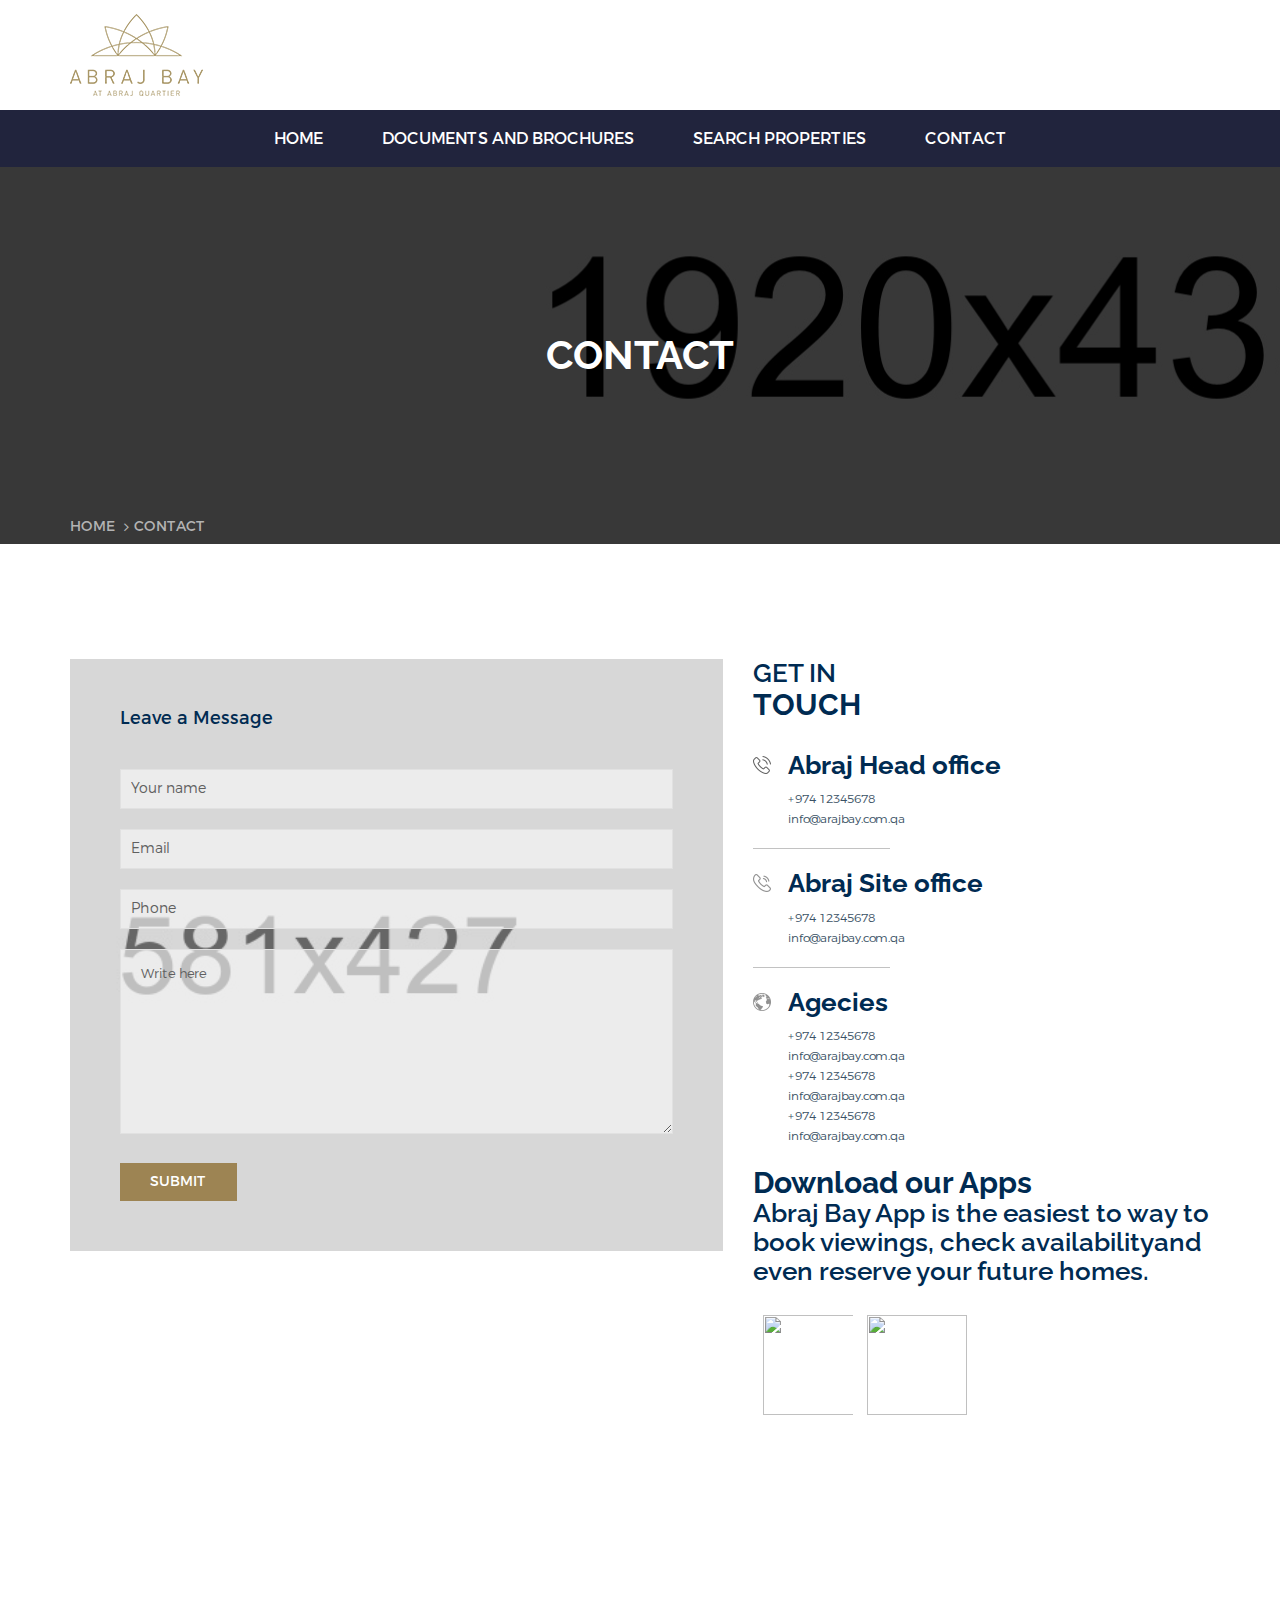
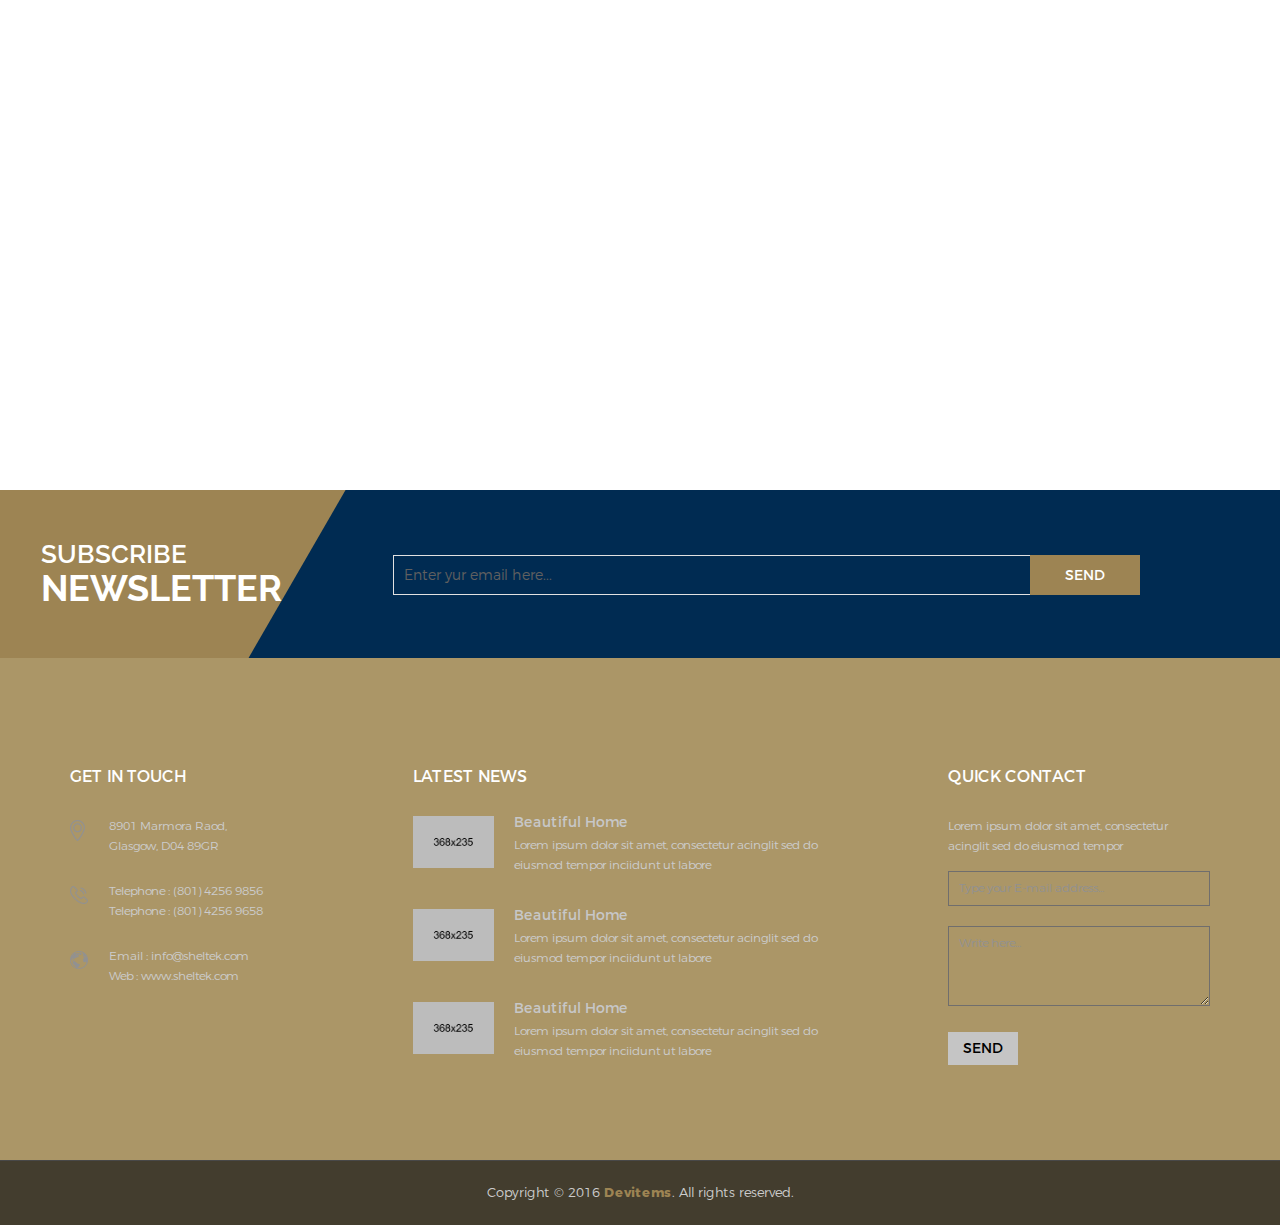
==== contact.html @ be443e07 "contact" ====
<!doctype html>
<html class="no-js" lang="zxx">

<head>
    <meta charset="utf-8">
    <meta http-equiv="x-ua-compatible" content="ie=edge">
    <title>Abrajbay || Contact</title>
    <meta name="description" content="">
    <meta name="viewport" content="width=device-width, initial-scale=1">

    <!-- Favicon -->
    <link rel="shortcut icon" type="image/x-icon" href="images/icons/favicon.png">

    <!-- All css files are included here. -->
    <!-- Bootstrap fremwork main css -->
    <link rel="stylesheet" href="css/bootstrap.min.css">
    <!-- nivo slider CSS -->
    <link rel="stylesheet" href="lib/css/nivo-slider.css"/>
    <!-- This core.css file contents all plugings css file. -->
    <link rel="stylesheet" href="css/core.css">
    <!-- Theme shortcodes/elements style -->
    <link rel="stylesheet" href="css/shortcode/shortcodes.css">
    <!-- Theme main style -->
    <link rel="stylesheet" href="style.css">
    <!-- Responsive css -->
    <link rel="stylesheet" href="css/responsive.css">
    <!-- Template color css -->
    <link href="css/color/color-core.css" data-style="styles" rel="stylesheet">
    <!-- User style -->
    <link rel="stylesheet" href="css/custom.css">


    <!-- Modernizr JS -->
    <script src="js/vendor/modernizr-2.8.3.min.js"></script>
</head>

<body>
    <!--[if lt IE 8]>
        <p class="browserupgrade">You are using an <strong>outdated</strong> browser. Please <a href="http://browsehappy.com/">upgrade your browser</a> to improve your experience.</p>
    <![endif]-->

    <!-- Body main wrapper start -->
    <div class="wrapper">

        <!-- HEADER AREA START -->
        <header class="header-area header-wrapper">
            <div class="header-top-bar bg-white">
                <div class="container">
                    <div class="row">
                        <div class="col-md-3 col-sm-6 col-xs-12">
                            <div class="logo">
                                <a href="index.html">
                                    <img src="images/logo/logo.png" alt="">
                                </a>
                            </div>
                        </div>
                        <!-- <div class="col-md-6 hidden-sm hidden-xs">
                            <div class="company-info clearfix">
                                <div class="company-info-item">
                                    <div class="header-icon">
                                        <img src="images/icons/phone.png" alt="">
                                    </div>
                                    <div class="header-info">
                                        <h6>+88 (012) 564 979 56</h6>
                                        <p>We are open 9 am - 10pm</p>
                                    </div>
                                </div>
                                <div class="company-info-item">
                                    <div class="header-icon">
                                        <img src="images/icons/mail-open.png" alt="">
                                    </div>
                                    <div class="header-info">
                                        <h6><a href="mailto:hnasir770@gmail.com">info@sheltek.com</a></h6>
                                        <p>You can mail us</p>
                                    </div>
                                </div>
                            </div>
                        </div>
                        <div class="col-md-3 col-sm-6 col-xs-12">
                            <div class="header-search clearfix">
                                <form action="#">
                                    <button class="search-icon" type="submit">
                                        <img src="images/icons/search.png" alt="">
                                    </button>
                                    <input type="text" placeholder="Search...">
                                </form>
                            </div>
                        </div> -->
                    </div>
                </div>
            </div>
            <div id="sticky-header" class="header-middle-area  transparent-header hidden-xs">
                <div class="container">
                    <div class="full-width-mega-drop-menu">
                        <div class="row">
                            <div class="col-md-12">
                                <div class="sticky-logo">
                                    <a href="index.html">
                                        <img src="images/logo/logo.png" alt="">
                                    </a>
                                </div>
                                <nav id="primary-menu">
                                    <ul class="main-menu text-center">
                                        <li><a href="index.html">Home</a>
                                            <!-- <ul class="drop-menu">
                                                <li><a href="index.html">Home-1</a></li>
                                                <li><a href="index-2.html">home-2</a></li>
                                                <li><a href="index-3.html">home-3</a></li>
                                                <li><a href="index-4.html">Background Video</a></li>
                                                <li><a href="index-5.html">Background Video overlay</a></li>
                                                <li><a href="index-6.html">BG Video dot overlay</a></li>
                                                <li><a href="index-7.html">Animated Text</a></li>
                                                <li><a href="index-8.html">Animated Text dot overlay</a></li>
                                                <li><a href="index-9.html">Box layout - 1</a></li>
                                                <li><a href="index-10.html">Box layout - 2</a></li>
                                                <li><a href="index-11.html">Box layout - 3</a></li>
                                            </ul> -->
                                        </li>
                                        <li class="mega-parent"><a href="elements.html">Documents and Brochures</a>
                                            <!-- <div class="mega-menu-area">
                                                <ul class="single-mega-item">
                                                    <li><a href="elements-accordion.html">Accordion</a></li>
                                                    <li><a href="elements-agent.html">Agent</a></li>
                                                    <li><a href="elements-alerts.html">Alerts</a></li>
                                                    <li><a href="elements-audio.html">Audio</a></li>
                                                    <li><a href="elements-call-to-actions.html">Call-to-actions</a></li>
                                                    <li><a href="elements-contact-1.html">Contact-1</a></li>
                                                    <li><a href="elements-contact-2.html">Contact-2</a></li>
                                                </ul>
                                                <ul class="single-mega-item">
                                                    <li><a href="elements-features.html">Features</a></li>
                                                    <li><a href="elements-footer-1.html">Footer-1</a></li>
                                                    <li><a href="elements-footer-2.html">Footer-2</a></li>
                                                    <li><a href="elements-header-sticky-no.html">Header-sticky-no</a></li>
                                                    <li><a href="elements-header-sticky.html">Header-sticky</a></li>
                                                    <li><a href="elements-map.html">Map</a></li>
                                                    <li><a href="elements-media.html">Media</a></li>
                                                </ul>
                                                <ul class="single-mega-item">
                                                    <li><a href="elements-pagination.html">Pagination</a></li>
                                                    <li><a href="elements-progress-bar.html">Progress-bar</a></li>
                                                    <li><a href="elements-property.html">Property</a></li>
                                                    <li><a href="elements-services.html">Services</a></li>
                                                    <li><a href="elements-sidebar-left-1.html">Sidebar-left-1</a></li>
                                                    <li><a href="elements-sidebar-left-2.html">Sidebar-left-2</a></li>
                                                    <li><a href="elements-sidebar-right-1.html">Sidebar-right-1</a></li>
                                                </ul>
                                                <ul class="single-mega-item">
                                                    <li><a href="elements-sidebar-right-2.html">Sidebar-right-1</a></li>
                                                    <li><a href="elements-tab.html">Tab</a></li>
                                                    <li><a href="elements-table.html">Table</a></li>
                                                    <li><a href="elements-testimonials.html">Testimonials</a></li>
                                                    <li><a href="elements-toggles.html">Toggles</a></li>
                                                    <li><a href="elements-typography.html">Typography</a></li>
                                                    <li><a href="elements-video.html">Video</a></li>
                                                </ul>
                                            </div> -->
                                        </li>
                                        <!-- <li><a href="service.html">Service</a>
                                            <ul class="drop-menu">
                                                <li><a href="service.html">Service</a></li>
                                                <li><a href="service-details.html">Service details</a></li>
                                            </ul>
                                        </li> -->
                                        <li><a href="properties.html">Search Properties</a>
                                            <!-- <ul class="drop-menu">
                                                <li><a href="properties.html">Properties</a></li>
                                                <li><a href="properties-left-sidebar.html">Properties left sidebar</a></li>
                                                <li><a href="properties-right-sidebar.html">Properties right sidebar</a></li>
                                                <li><a href="properties-details.html">Properties details</a></li>
                                            </ul> -->
                                        </li>
                                        <!-- <li><a href="agent.html">Agent</a>
                                            <ul class="drop-menu">
                                                <li><a href="agent.html">Agent</a></li>
                                                <li><a href="agent-details.html">Agent details</a></li>
                                            </ul>
                                        </li> -->
                                        <!-- <li><a href="#">Pages's</a>
                                            <ul class="drop-menu menu-right">
                                                <li><a href="about.html">About</a></li>
                                                <li><a href="agent.html">Agent</a></li>
                                                <li><a href="agent-details.html">Agent-details</a></li>
                                                <li><a href="features.html">Features</a></li>
                                                <li><a href="service.html">Service</a></li>
                                                <li><a href="service-details.html">Service details</a></li>
                                                <li><a href="login.html">Login</a></li>
                                                <li><a href="404.html">404</a></li>
                                                <li><a href="contact.html">Contact</a></li>
                                            </ul>
                                        </li> -->
                                        <!-- <li><a href="blog.html">Blog</a>
                                            <ul class="drop-menu menu-right">
                                                <li><a href="blog.html">Blog</a></li>
                                                <li><a href="blog-left-sidebar.html">Blog left sidebar</a></li>
                                                <li><a href="blog-right-sidebar.html">Blog right sidebar</a></li>
                                                <li><a href="single-blog.html">Single Bloge</a></li>
                                            </ul>
                                        </li> -->
                                        <li><a href="contact.html">Contact</a></li>
                                    </ul>
                                </nav>
                            </div>
                        </div>
                    </div>
                </div>
            </div>
        </header>
        <!-- HEADER AREA END -->

        <!-- MOBILE MENU AREA START -->
        <div class="mobile-menu-area hidden-sm hidden-md hidden-lg">
            <div class="container">
                <div class="row">
                    <div class="col-xs-12">
                        <div class="mobile-menu">
                            <nav id="dropdown">
                                <ul>
                                    <li><a href="index.html">Home</a>
                                        <ul>
                                            <li><a href="index.html">Home-1</a></li>
                                            <li><a href="index-2.html">home-2</a></li>
                                            <li><a href="index-3.html">home-3</a></li>
                                            <li><a href="index-4.html">Background Video</a></li>
                                            <li><a href="index-5.html">Background Video overlay</a></li>
                                            <li><a href="index-6.html">BG Video dot overlay</a></li>
                                            <li><a href="index-7.html">Animated Text</a></li>
                                            <li><a href="index-8.html">Animated Text dot overlay</a></li>
                                            <li><a href="index-9.html">Box layout - 1</a></li>
                                            <li><a href="index-10.html">Box layout - 2</a></li>
                                            <li><a href="index-11.html">Box layout - 3</a></li>
                                        </ul>
                                    </li>
                                    <li><a href="service.html">Service</a>
                                        <ul>
                                            <li><a href="service.html">Service</a></li>
                                            <li><a href="service-details.html">Service details</a></li>
                                        </ul>
                                    </li>
                                    <li><a href="properties.html">Properties</a>
                                        <ul>
                                            <li><a href="properties.html">Properties</a></li>
                                            <li><a href="properties-left-sidebar.html">Properties left sidebar</a></li>
                                            <li><a href="properties-right-sidebar.html">Properties right sidebar</a></li>
                                            <li><a href="properties-details.html">Properties details</a></li>
                                        </ul>
                                    </li>
                                    <li><a href="#">Pages</a>
                                        <ul>
                                            <li><a href="about.html">About</a></li>
                                            <li><a href="agent.html">Agent</a></li>
                                            <li><a href="agent-details.html">Agent-details</a></li>
                                            <li><a href="features.html">Features</a></li>
                                            <li><a href="service.html">Service</a></li>
                                            <li><a href="service-details.html">Service details</a></li>
                                            <li><a href="login.html">Login</a></li>
                                            <li><a href="404.html">404</a></li>
                                            <li><a href="contact.html">Contact</a></li>
                                        </ul>
                                    </li>
                                    <li><a href="blog.html">Blog</a>
                                        <ul>
                                            <li><a href="blog.html">Blog</a></li>
                                            <li><a href="blog-left-sidebar.html">Blog left sidebar</a></li>
                                            <li><a href="blog-right-sidebar.html">Blog right sidebar</a></li>
                                            <li><a href="single-blog.html">Single Bloge</a></li>
                                        </ul>
                                    </li>
                                    <li><a href="contact.html">Contact</a></li>
                                </ul>
                            </nav>
                        </div>
                    </div>
                </div>
            </div>
        </div>
        <!-- MOBILE MENU AREA END -->

        <!-- BREADCRUMBS AREA START -->
        <div class="breadcrumbs-area bread-bg-1 bg-opacity-black-70">
            <div class="container">
                <div class="row">
                    <div class="col-xs-12">
                        <div class="breadcrumbs">
                            <h2 class="breadcrumbs-title">Contact</h2>
                            <ul class="breadcrumbs-list">
                                <li><a href="index.html">Home</a></li>
                                <li>Contact</li>
                            </ul>
                        </div>
                    </div>
                </div>
            </div>
        </div>
        <!-- BREADCRUMBS AREA END -->

        <!-- Start page content -->
        <section id="page-content" class="page-wrapper">

            <!-- CONTACT AREA START -->
            <div class="contact-area pt-115 pb-115">
                <div class="container">
                    <div class="row">
                      <div class="col-sm-7 col-xs-12">
                          <div class="contact-messge contact-bg">
                              <!-- blog-details-reply -->
                              <div class="leave-review">
                                  <h5>Leave a Message</h5>
                                  <form  id="contact-form" action="mail.php" method="post">
                                      <input type="text" name="name" placeholder="Your name">
                                      <input type="email" name="email" placeholder="Email">
                                      <input type="tel" name="phone" placeholder="Phone">
                                      <textarea name="message" placeholder="Write here"></textarea>
                                      <button type="submit" class="submit-btn-1">SUBMIT</button>
                                  </form>
                                  <p class="form-messege mb-0"></p>
                              </div>
                          </div>
                      </div>
                        <div class="col-sm-5 col-xs-12">
                            <!-- get-in-toch -->
                            <div class="get-in-toch">
                                <div class="section-title mb-30">
                                    <h3>GET IN</h3>
                                    <h2>TOUCH</h2>
                                </div>
                                <!-- <div class="contact-desc mb-50">
                                    <p><span data-placement="top" data-toggle="tooltip" data-original-title="The name you can trust" class="tooltip-content">Abraj Bay</span> sed do eiusmod tempor dolor sit ame   tse ctetur adipiscing elit, sed do eiusmod tempor incididunt ut labore et lorna aliquatd minim veniam, quis nostrud exercitation oris nisi ut aliquip</p>
                                </div> -->
                                <ul class="contact-address">
                                    <li>
                                        <div class="contact-address-icon">
                                            <img src="images/icons/phone-2.png" alt="">
                                        </div>
                                        <div class="contact-address-info">
                                          <h3>Abraj Head office</h3>
                                            <span>+974 12345678  </span>
                                            <span>info@arajbay.com.qa</span>

                                        </div>
                                    </li>
                                    <li>
                                        <div class="contact-address-icon">
                                            <img src="images/icons/phone-3.png" alt="">
                                        </div>
                                        <div class="contact-address-info">
                                          <h3>Abraj Site office</h3>
                                            <span>+974 12345678  </span>
                                            <span>info@arajbay.com.qa</span>

                                        </div>
                                    </li>
                                    <li>
                                        <div class="contact-address-icon">
                                            <img src="images/icons/world.png" alt="">
                                        </div>
                                        <div class="contact-address-info">
                                          <h3>Agecies</h3>
                                          <span>+974 12345678  </span>
                                          <span>info@arajbay.com.qa</span>
                                          <span>+974 12345678  </span>
                                          <span>info@arajbay.com.qa</span>
                                          <span>+974 12345678  </span>
                                          <span>info@arajbay.com.qa</span>
                                        </div>
                                    </li>
                                </ul>
                                <div class="section-title mb-30">
                                    <h2>Download our Apps</h2>
                                    <h3>Abraj Bay App is the easiest to way to book viewings, check availabilityand even reserve your future homes.</h3>
                                </div>
                                <ul class="contact-address">
                                    <li>
                                        <!-- <div class="contact-address-icon">
                                            <img src="images/icons/location-2.png" alt="">
                                        </div> -->
                                        <div class="contact-address-info">
                                            <!-- <span>8901 Marmora Raod, New Yourk City  </span>
                                            <span>25 Glasgow, D04  89GR</span> -->
                                            <img id='barcode'
                                                  src="https://api.qrserver.com/v1/create-qr-code/?data=HelloWorld&amp;size=100x100"
                                                  alt=""
                                                  title="iOS"
                                                  width="100"
                                                  height="100" style="padding-right:10px;" />
                                                  <img id='barcode'
                                                        src="https://api.qrserver.com/v1/create-qr-code/?data=HelloWorld&amp;size=100x100"
                                                        alt=""
                                                        title="Android"
                                                        width="100"
                                                        height="100" />
                                        </div>
                                    </li>
                                    <!-- <li>
                                        <div class="contact-address-icon">
                                            <img src="images/icons/world.png" alt="">
                                        </div>
                                        <div class="contact-address-info">
                                            <span>Email : info@sheltek.com</span>
                                            <span>Web :<a href="#" target="_blank"> www.sheltek.com</a></span>
                                        </div>
                                    </li> -->
                                </ul>
                            </div>
                        </div>

                    </div>
                </div>
            </div>
            <!-- CONTACT AREA END -->

            <!-- GOOGLE MAP AREA START -->
            <div class="google-map-area">
                <div id="googleMap"></div>
            </div>
            <!-- GOOGLE MAP AREA END -->

            <!-- SUBSCRIBE AREA START -->
            <div class="subscribe-area bg-blue call-to-bg plr-140 ptb-50">
                <div class="container-fluid">
                    <div class="row">
                        <div class="col-md-3 col-sm-4 col-xs-12">
                            <div class="section-title text-white">
                                <h3>SUBSCRIBE</h3>
                                <h2 class="h1">NEWSLETTER</h2>
                            </div>
                        </div>
                        <div class="col-md-9 col-sm-8 col-xs-12">
                            <div class="subscribe">
                                <form action="#">
                                    <input type="text" name="subscribe" placeholder="Enter yur email here...">
                                    <button type="submit" value="send">Send</button>
                                </form>
                            </div>
                        </div>
                    </div>
                </div>
            </div>
            <!-- SUBSCRIBE AREA END -->
        </section>
        <!-- End page content -->

        <!-- Start footer area -->
        <footer id="footer" class="footer-area bg-2 bg-opacity-black-90">
            <div class="footer-top pt-110 pb-80">
                <div class="container">
                    <div class="row">
                        <!-- footer-address -->
                        <div class="col-lg-3 col-md-3 col-sm-6 col-xs-12">
                            <div class="footer-widget">
                                <h6 class="footer-titel">GET IN TOUCH</h6>
                                <ul class="footer-address">
                                    <li>
                                        <div class="address-icon">
                                            <img src="images/icons/location-2.png" alt="">
                                        </div>
                                        <div class="address-info">
                                            <span>8901 Marmora Raod,</span>
                                            <span>Glasgow, D04  89GR</span>
                                        </div>
                                    </li>
                                    <li>
                                        <div class="address-icon">
                                            <img src="images/icons/phone-3.png" alt="">
                                        </div>
                                        <div class="address-info">
                                            <span>Telephone : (801) 4256  9856</span>
                                            <span>Telephone : (801) 4256  9658</span>
                                        </div>
                                    </li>
                                    <li>
                                        <div class="address-icon">
                                            <img src="images/icons/world.png" alt="">
                                        </div>
                                        <div class="address-info">
                                            <span>Email : info@sheltek.com</span>
                                            <span><a href="#">Web : www.sheltek.com</a></span>
                                        </div>
                                    </li>
                                </ul>
                            </div>
                        </div>
                        <!-- footer-latest-news -->
                        <div class="col-lg-6 col-md-5 hidden-sm col-xs-12">
                            <div class="footer-widget middle">
                                <h6 class="footer-titel">LATEST NEWS</h6>
                                <ul class="footer-latest-news">
                                    <li>
                                        <div class="latest-news-image">
                                            <a href="#"><img src="images/blog/1.jpg" alt=""></a>
                                        </div>
                                        <div class="latest-news-info">
                                            <h6><a href="#">Beautiful Home</a></h6>
                                            <p>Lorem ipsum dolor sit amet, consectetur acinglit sed do eiusmod tempor inciidunt ut labore </p>
                                        </div>
                                    </li>
                                    <li>
                                        <div class="latest-news-image">
                                            <a href="#"><img src="images/blog/2.jpg" alt=""></a>
                                        </div>
                                        <div class="latest-news-info">
                                            <h6><a href="#">Beautiful Home</a></h6>
                                            <p>Lorem ipsum dolor sit amet, consectetur acinglit sed do eiusmod tempor inciidunt ut labore </p>
                                        </div>
                                    </li>
                                    <li>
                                        <div class="latest-news-image">
                                            <a href="#"><img src="images/blog/3.jpg" alt=""></a>
                                        </div>
                                        <div class="latest-news-info">
                                            <h6><a href="#">Beautiful Home</a></h6>
                                            <p>Lorem ipsum dolor sit amet, consectetur acinglit sed do eiusmod tempor inciidunt ut labore </p>
                                        </div>
                                    </li>
                                </ul>
                            </div>
                        </div>
                        <!-- footer-contact -->
                        <div class="col-lg-3 col-md-4 col-sm-6 col-xs-12">
                            <div class="footer-widget">
                                <h6 class="footer-titel">QUICK CONTACT</h6>
                                <div class="footer-contact">
                                    <p>Lorem ipsum dolor sit amet, consectetur acinglit sed do eiusmod tempor</p>
                                    <form  id="contact-form-2" action="mail_footer.php" method="post">
                                        <input type="email" name="email2" placeholder="Type your E-mail address...">
                                        <textarea name="message2" placeholder="Write here..."></textarea>
                                        <button type="submit" value="send">Send</button>
                                    </form>
                                    <p class="form-messege"></p>
                                </div>
                            </div>
                        </div>
                    </div>
                </div>
            </div>
            <div class="footer-bottom">
                <div class="container">
                    <div class="row">
                        <div class="col-xs-12">
                            <div class="copyright text-center">
                                <p>Copyright &copy; 2016 <a href="https://themeforest.net/user/devitems/portfolio"><b>Devitems</b></a>. All rights reserved.</p>
                            </div>
                        </div>
                    </div>
                </div>
            </div>
        </footer>
        <!-- End footer area -->
    </div>
    <!-- Body main wrapper end -->




    <!-- Placed js at the end of the document so the pages load faster -->

    <!-- jquery latest version -->
    <script src="js/vendor/jquery-3.1.1.min.js"></script>
    <!-- Bootstrap framework js -->
    <script src="js/bootstrap.min.js"></script>
    <!-- Nivo slider js -->
    <script src="lib/js/jquery.nivo.slider.js"></script>
    <!-- Google Map js -->
    <script src="https://maps.googleapis.com/maps/api/js?key=AIzaSyCeeHDCOXmUMja1CFg96RbtyKgx381yoBU"></script>
    <script src="js/google-map.js"></script>
    <!-- ajax-mail js -->
    <script src="js/ajax-mail.js"></script>
    <!-- All js plugins included in this file. -->
    <script src="js/plugins.js"></script>
    <!-- Main js file that contents all jQuery plugins activation. -->
    <script src="js/main.js"></script>

</body>

</html>
---- css/core.css ----
/*------------------------------------------------------------------------------

    Template:  Sheltek Real Estate HTML5 Template
    Author: http://devitems.com/
    Version: 1
    Design and Developed by: http://devitems.com/ 

Note: This core style file includes all external plugins css file.

-------------------------------------------------------------------------------*/

/*Font*/
@import url("montserrat.css");

/*Icon*/
@import url("font-awesome.min.css");

/*Plugins*/
@import url("plugins/animate.css");
@import url("plugins/jquery-ui.min.css");
@import url("plugins/bootstrap-select.css");
@import url("plugins/meanmenu.min.css");
@import url("plugins/slick.css");
@import url("plugins/lightbox.min.css");
@import url("plugins/jquery.mb.YTPlayer.min.css");
@import url("plugins/textanimate.css");


/*Shortcode*/
@import url("shortcode/default.css");
---- css/shortcode/shortcodes.css ----
/*
  Template Name: Sheltek - Real Estate HTML Template 
  Description: This is html5 template
  Author: DevItems
  
  Note: This is Short code style file. All Short code related style included in this file. 

*/

@import url("header.css");
@import url("slider.css");
@import url("footer.css");
---- style.css ----
/*-----------------------------------------------------------------------------------

  Template Name: Sheltek - Real Estate HTML5 Template
  Template URI: https://devitems.com
  Description: This is html5 template
  Author: DevItems
  Author URI: https://devitems.com
  Version: 1.0

-----------------------------------------------------------------------------------

    CSS INDEX
    ===================

  1. Theme Default CSS (css/shortcode/default.css)
  2. Header CSS (css/shortcode/header.css)
  3. Slider CSS (css/shortcode/slider.css)
  4. Footer CSS (css/shortcode/footer.css)
  5. Google Fonts
  6. Custom-content all
  7. Home-1
  8. call-to-action-area
  9. booking-area
  10. Find home area
  11. Services area
  12.  Featured property area
  13. Features area
  14. Agents area
  15. Testimonial area
  16. Blog area
  17. Brand area
  18. Subscribe area
  19. Home page 2
  20. About-sheltek-area
  21. Breadcrumbs area
  22. Counter-item (Call to action)
  23. Pagination area
  24. Features area -2
  25. Properties-details-area
  26. widget
  27. Agents details area
  28. blog-details
  29. Bankground youtube video
  30. boxed-layout


-----------------------------------------------------------------------------------*/
/*----------------------------------------
  5. Google Fonts
----------------------------------------*/

@import url('https://fonts.googleapis.com/css?family=Raleway:400,600,700,800');
/*----------------------------------------
  6. Custom-content all
----------------------------------------*/

.boxed-layout .wrapper {
    box-shadow: -3px 0 50px -2px rgba(0, 0, 0, 0.14);
    margin: auto;
    position: relative;
    width: 1240px;
}
.boxed-layout .sticky {
    left: auto;
    margin: auto;
    width: 1240px;
}
/* ================================
  7. Home-1
================================= */
/* -----------------------------------
  8. call-to-action-area
----------------------------------- */

.call-to-bg {
    position: relative;
}
.call-to-bg:before,
.call-to-bg:after {
    content: "";
    height: 100%;
    position: absolute;
    top: 0;
}
.call-to-bg:before {
    background: #9d8453 none repeat scroll 0 0;
    left: 0;
    margin-left: -100px;
    -webkit-transform: skewX(-30deg);
    transform: skewX(-30deg);
    width: 31%;
}
.call-to-bg:after {
    background: rgba(31, 34, 62, 0.8) none repeat scroll 0 0;
    height: 100%;
    right: 0;
    width: 100%;
    z-index: -1;
}
/* -----------------------------------
  9. booking-area
----------------------------------- */
.booking-area .section-title {
    margin-top: 15px;
}
.booking-conternt {
    margin: auto;
    width: calc(100% - 80px);
}
.book-house {
    float: left;
    width: 80%;
}
.book-house h2 {
    font-size: 30px;
    margin-bottom: 0;
}
.book-house h2 + h2 {
    margin-top: 20px;
}
.booking-imgae {
    float: left;
    margin-top: -100px;
    width: 20%;
}
.booking-imgae img {} .booking-imgae {
    margin-top: -100px;
}
/* -----------------------------------
 10. Find home area
----------------------------------- */

.find-home-area .section-title {
    margin-top: 28px;
}
.find-homes {
    margin: auto;
    width: calc(100% - 70px);
}
.find-home-item {
    margin-bottom: 40px;
}
.find-home-item input {
    color: #fff;
    margin-bottom: 0;
}
.find-home-item input::-webkit-input-placeholder {
    /* Chrome/Opera/Safari */

    color: #999;
    opacity: 1;
    -ms-filter: "progid:DXImageTransform.Microsoft.Alpha(Opacity=100)";
}
.find-home-item input::-moz-placeholder {
    /* Firefox 19+ */

    color: #999;
    opacity: 1;
    -ms-filter: "progid:DXImageTransform.Microsoft.Alpha(Opacity=100)";
}
.find-home-item input:-ms-input-placeholder {
    /* IE 10+ */

    color: #999;
    opacity: 1;
    -ms-filter: "progid:DXImageTransform.Microsoft.Alpha(Opacity=100)";
}
.find-home-item input:-moz-placeholder {
    /* Firefox 18- */

    color: #999;
    opacity: 1;
    -ms-filter: "progid:DXImageTransform.Microsoft.Alpha(Opacity=100)";
}
.find-home-item.custom-select button {
    font-family: 'montserrat';
    font-weight: 300;
}
/*widget shop-filter*/

.price_filter {
    padding-bottom: 8px;
}
.price_slider_amount {
    overflow: hidden;
}
.price_slider_amount > input {
    background: transparent none repeat scroll 0 0;
    border: medium none;
    box-shadow: none;
    color: #a8a8a8;
    float: left;
    font-size: 14px;
    font-weight: 300;
    height: 20px;
    line-height: 20px;
    margin-bottom: 5px;
    padding: 0;
    text-align: left;
    width: 50%;
}
.price_slider_amount > input:first-child {
    padding-right: 5px;
    text-align: right;
}
.price_slider_amount > input#amount {} .ui-widget-content {
    background: #606060 none repeat scroll 0 0;
    border: medium none;
    color: #222;
    height: 8px;
    border-radius: 0;
}
.ui-slider .ui-slider-range {
    background: #9d8453 none repeat scroll 0 0;
    border-radius: 0;
}
.ui-state-default,
.ui-widget-content .ui-state-default,
.ui-widget-header .ui-state-default {
    background: #9d8453 none repeat scroll 0 0;
    border: medium none;
    border-radius: 50%;
    height: 22px;
    margin-left: -1px;
    margin-top: -11px;
    top: 50%;
    width: 22px;
}
/* -----------------------------------
  11. Services area
----------------------------------- */

.service-item {
    margin-bottom: 60px;
    -webkit-transition: all 0.3s ease 0s;
    transition: all 0.3s ease 0s;
}
.service-item-image img {
    width: 100%;
}
.service-item-info {
    background: #f5f5f5 none repeat scroll 0 0;
    padding: 26px 15px 10px;
}
.service-item:hover {
    box-shadow: 0 1px 4px 0 rgba(0, 0, 0, 0.2);
}
/* -----------------------------------
  12.  Featured property area
----------------------------------- */

.flat-item {
    margin-bottom: 20px;
    overflow: hidden;
}
.flat-item-image {
    position: relative;
}
.flat-item-image:before {
    background: rgba(0, 0, 0, 0.6) none repeat scroll 0 0;
    content: "";
    height: 100%;
    left: 0;
    opacity: 0;
    -ms-filter: "progid:DXImageTransform.Microsoft.Alpha(Opacity=0)";
    position: absolute;
    top: 0;
    -webkit-transition: all 0.3s ease 0s;
    transition: all 0.3s ease 0s;
    visibility: hidden;
    width: 100%;
    z-index: 1;
}
.flat-item:hover .flat-item-image:before {
    opacity: 1;
    -ms-filter: "progid:DXImageTransform.Microsoft.Alpha(Opacity=100)";
    visibility: visible;
}
.flat-item-image > a {
    display: block;
}
.flat-item-image > a > img {
    width: 100%;
    -webkit-transition: all 0.8s ease 0s;
    transition: all 0.8s ease 0s;
}
.flat-item:hover .flat-item-image > a > img {
    -webkit-transform: scale(1.05);
    transform: scale(1.05);
}
/*for-sale*/

.for-sale {
    background: #9d8453 none repeat scroll 0 0;
    color: #fff;
    font-family: 'montserrat';
    font-size: 14px;
    font-weight: 600;
    left: 0;
    margin-bottom: 0;
    padding: 6px 15px;
    position: absolute;
    text-transform: uppercase;
    -webkit-transition: all 0.3s ease 0s;
    transition: all 0.3s ease 0s;
}
.for-sale.rent {
    background: #343650 none repeat scroll 0 0;
}
.flat-item:hover .for-sale {
    opacity: 0;
    -ms-filter: "progid:DXImageTransform.Microsoft.Alpha(Opacity=0)";
    visibility: hidden;
}
/*flat-link*/

.flat-link {
    left: 0;
    margin-top: -15px;
    opacity: 0;
    -ms-filter: "progid:DXImageTransform.Microsoft.Alpha(Opacity=0)";
    position: absolute;
    right: 0;
    text-align: center;
    top: 50%;
    -webkit-transition: all 0.3s ease 0s;
    transition: all 0.3s ease 0s;
    visibility: hidden;
    z-index: 2;
}
.flat-item:hover .flat-link {
    opacity: 1;
    -ms-filter: "progid:DXImageTransform.Microsoft.Alpha(Opacity=100)";
    visibility: visible;
}
.flat-link > a {
    border: 1px solid #fff;
    color: #fff;
    font-family: "montserrat";
    font-size: 14px;
    font-weight: normal;
    padding: 9px 12px 10px;
    text-transform: uppercase;
}
.flat-link > a:hover {
    background: #9d8453 none repeat scroll 0 0;
    border: 1px solid #9d8453;
    color: #fff;
}
/*flat-desc*/

.flat-desc > li {
    display: inline-block;
}
.flat-desc {
    background: #002b52 none repeat scroll 0 0;
    color: #bababa;
    padding: 15px 0;
    position: relative;
    text-align: center;
    z-index: 2;
}
.flat-desc > li + li {
    margin-left: 10%;
}
.flat-desc li img {
    margin-right: 10px;
}
/*flat-item-info*/

.flat-item-info {
    padding: 15px 0;
}
.flat-title-price {
    overflow: hidden;
    padding-bottom: 5px;
}
.price {
    color: #9d8453;
    font-family: "montserrat";
    font-size: 22px;
    font-weight: 400;
}
.flat-title-price .price {
    float: right;
    line-height: 1;
}
.flat-title-price h5 {
    float: left;
    margin-bottom: 0;
}
.flat-item-info img {
    margin-right: 10px;
}
.flat-item-info > p {
    font-size: 15px;
    margin-bottom: 0;
}
/* -----------------------------------
  13. Features area
----------------------------------- */

.features-area {
    background: #f5f5f5 url("images/others/features.jpg") no-repeat scroll 0 0;
}
.features-info {
    padding: 60px 130px 45px 50px;
    position: relative;
}
.features-info:before {
    border-bottom: 532px solid #f5f5f5;
    border-left: 200px solid transparent;
    content: "";
    position: absolute;
    right: 100%;
    top: 0;
    z-index: 0;
}
.features-include-list {
    margin-top: 35px;
}
.features-include-list > h6 {
    color: #303030;
    font-family: montserrat;
    font-weight: 400;
}
.features-include-list img {
    margin-right: 15px;
}
/* -----------------------------------
  14. Agents area
----------------------------------- */

.single-agent {
    border-bottom: 4px solid #002b52;
    margin-bottom: 60px;
    overflow: hidden;
    position: relative;
    -webkit-transition: all 0.3s ease 0s;
    transition: all 0.3s ease 0s;
}
.single-agent:hover {
    border-color: #9d8453;
}
.agent-image > img {
    width: 100%;
}
.agent-info {
    padding-bottom: 10px;
    position: relative;
    -webkit-transition: all 0.3s ease 0s;
    transition: all 0.3s ease 0s;
    z-index: 3;
}
.agent-info:before {
    background-color: #f5f5f5;
    bottom: 0;
    content: "";
    height: 50px;
    left: 0;
    position: absolute;
    -webkit-transition: all 0.3s ease 0s;
    transition: all 0.3s ease 0s;
    width: 100%;
    z-index: -1;
}
.agent-info:after {
    border-left: 300px solid #f5f5f5;
    border-top: 55px solid transparent;
    bottom: 50px;
    content: "";
    left: 0;
    position: absolute;
    -webkit-transition: all 0.3s ease 0s;
    transition: all 0.3s ease 0s;
    z-index: -2;
}
.single-agent:hover .agent-info:before {
    height: 160px;
}
.single-agent:hover .agent-info:after {
    bottom: 160px;
}
.agent-info .agent-name {
    text-align: center;
}
.single-agent:hover .agent-info .agent-name {
    opacity: 0;
    -ms-filter: "progid:DXImageTransform.Microsoft.Alpha(Opacity=0)";
    visibility: hidden;
}
.agent-info .agent-name h5,
.agent-info .agent-name p {
    margin-bottom: 0;
}
.agent-info-hover {
    bottom: 0;
    opacity: 0;
    -ms-filter: "progid:DXImageTransform.Microsoft.Alpha(Opacity=0)";
    visibility: hidden;
    padding-bottom: 15px;
    position: absolute;
    -webkit-transition: all 0.3s ease 0s;
    transition: all 0.3s ease 0s;
    width: 100%;
    z-index: 9;
}
.single-agent:hover .agent-info-hover {
    bottom: 0;
    opacity: 1;
    -ms-filter: "progid:DXImageTransform.Microsoft.Alpha(Opacity=100)";
    visibility: visible;
}
.single-agent:hover .agent-info-hover .agent-name h5 {
    color: #9d8453;
}
.agent-info-hover .agent-name {
    bottom: 60px;
    left: -25px;
    position: absolute;
    -webkit-transform: rotate(-90deg);
    transform: rotate(-90deg);
}
.agent-info-hover .agent-name h5,
.agent-info-hover .agent-name p {
    margin-bottom: 0;
}
.agent-info-hover .agent-name h5 {
    font-size: 15px;
}
.agent-info-hover .agent-name p {
    font-size: 13px;
}
.agent-info-hover .agent-address img {
    margin-right: 10px;
}
.agent-info-hover .agent-address {
    margin-bottom: 10px;
}
.agent-info-hover .agent-address,
.agent-info-hover .social-media {
    padding-left: 80px;
}
.agent-address img {
    display: inline-block;
}
.agent-info-hover .agent-address > li {
    font-size: 13px;
}
.agent-info-hover .agent-address > li + li {
    margin-top: 5px;
}
.agent-info-hover .agent-address img {
    margin-right: 5px;
    width: 15px;
}
.social-media > li {
    display: inline-block;
}
.social-media > li + li {
    margin-left: 20px;
}
/* -----------------------------------
  15. Testimonial area
----------------------------------- */

.testimonial {
    border-bottom: 4px solid #f5f5f5;
}
.testimonial-brief {
    position: relative;
}
.testimonial-brief:before {
    bottom: -5px;
    color: #dadada;
    content: "\f10e";
    font-family: fontawesome;
    font-size: 25px;
    position: absolute;
    right: 5px;
}
.testimonial-item h6 span {
    color: #606060;
    font-family: montserrat;
    font-size: 14px;
    font-weight: 300;
}
/* dots-right-btm */

.dots-right-btm .slick-dots li {
    display: inline-block;
}
.dots-right-btm .slick-dots {
    display: inline-block;
    float: right;
    line-height: 1;
    margin-top: -20px;
    position: relative;
    text-align: right;
}
.dots-right-btm .slick-dots li button {
    background: #dfdfdf none repeat scroll 0 0;
    font-size: 0;
    height: 3px;
    width: 20px;
}
.dots-right-btm .slick-dots li.slick-active button {
    background: #9d8453;
}
.dots-right-btm .slick-dots li + li {
    margin-left: 10px;
}
/* -----------------------------------
  16. Blog area
----------------------------------- */

.blog-item {
    margin-bottom: 60px;
}
.blog-image {
    overflow: hidden;
}
.blog-image img {
    -webkit-transition: all 3.5s ease 0s;
    transition: all 3.5s ease 0s;
    width: 100%;
}
.blog-item:hover .blog-image img {
    -webkit-transform: scale(1.1);
    transform: scale(1.1);
}
.blog-info {
    border-bottom: 4px solid #002b52;
    padding: 15px;
    -webkit-transition: all 0.3s ease 0s;
    transition: all 0.3s ease 0s;
}
.post-title-time {
    position: relative;
}
.post-title-time:before {
    background: #002b52;
    content: "";
    height: 45px;
    left: -15px;
    position: absolute;
    -webkit-transition: all 0.3s ease 0s;
    transition: all 0.3s ease 0s;
    top: 0;
    width: 4px;
}
.post-title-time h5 {
    margin-bottom: 0;
}
.blog-item:hover .blog-info,
.blog-item:hover .blog-info a {
    border-color: #9d8453;
    color: #9d8453;
}
.blog-item:hover .post-title-time:before {
    background: #9d8453;
}
/* -----------------------------------
  17. Brand area
----------------------------------- */

.brand-item {
    border: 1px solid #f5f5f5;
    height: 100px;
    line-height: 100px;
    padding: 0 30px;
    text-align: center;
    -webkit-transition: all 0.3s ease 0s;
    transition: all 0.3s ease 0s;
    width: 100%;
}
.brand-item > img {
    display: inline-block;
}
.brand-item:hover {
    border: 1px solid #9d8453;
}
/* -----------------------------------
  18. Subscribe area
----------------------------------- */

.subscribe {
    margin: 15px auto 0;
    position: relative;
    width: calc(100% - 90px);
}
.subscribe input {
    float: left;
    margin-bottom: 0;
    width: 80%;
}
.subscribe button {
    background: #9d8453 none repeat scroll 0 0;
    height: 40px;
    margin: 0 0 0 -4px;
    padding: 0 35px;
    color: #fff;
    text-transform: uppercase;
}
/*button*/

.button-1 {
    background: #9d8453 none repeat scroll 0 0;
    border: 1px solid #9d8453;
    color: #fff;
    display: inline-block;
    font-size: 14px;
    padding: 5px 18px;
    text-align: center;
}
.button-1:focus {
    color: #fff;
}
.btn-hover-1:hover {
    background: transparent;
    border: 1px solid #fff;
    color: #fff;
}
/* ===============================
  19. Home page 2
=============================== */
/* -----------------------------------
  20. About-sheltek-area
----------------------------------- */

.author-quote > p {
    padding-left: 30px;
    position: relative;
}
.author-quote > p:before {
    content: "\f046";
    font-family: fontawesome;
    left: 0;
    position: absolute;
    top: 0;
}
.about-image {
    -webkit-transition: all 0.3s ease 0s;
    transition: all 0.3s ease 0s;
}
.about-image img {
    width: 100%;
}
.about-image:hover {
    box-shadow: 0 1px 4px 0 rgba(0, 0, 0, 0.2);
}
/* -----------------------------------
  21. Breadcrumbs area
----------------------------------- */

.breadcrumbs-area {
    position: relative;
}
.bread-bg-1 {
    background: rgba(0, 0, 0, 0) url("images/bg/5.jpg") no-repeat scroll 0 0 / cover;
}
.breadcrumbs {} .breadcrumbs-title {
    color: #fff;
    font-size: 40px;
    line-height: 30px;
    margin-bottom: 0;
    padding: 230px 0 150px;
    text-align: center;
    text-transform: uppercase;
}
.breadcrumbs-list {
    line-height: 1;
    padding-bottom: 10px;
}
.breadcrumbs-list > li {
    color: #b3b3b3;
    display: inline-block;
    padding-right: 5px;
    position: relative;
    text-transform: uppercase;
}
.breadcrumbs-list > li + li {
    padding-left: 10px;
}
.breadcrumbs-list > li + li:before {
    content: "\f105";
    font-family: 'fontawesome';
    left: 0;
    position: absolute;
    top: 0;
}
/* -----------------------------------
  22. Counter-item (Call to action)
----------------------------------- */

.counter-content {
    float: left;
    width: 80%;
}
.counter-item {
    float: left;
    padding: 20px 0 0;
    width: 25%;
}
.counter-item > h2 {
    color: #fff;
    font-family: 'montserrat';
    font-size: 34px;
    font-weight: 400;
    margin-bottom: 0;
}
.counter-item i {
    color: #9d8453;
}
.counter-item > p {
    color: #e0e0e0;
    font-size: 15px;
    font-weight: 400;
    margin-bottom: 0;
}
.counter-item-2 {
    float: left;
    /*text-align: center;*/

    width: 33%;
}
.counter-item-2 > h2 {
    font-family: 'montserrat';
    font-size: 34px;
    font-weight: 400;
    margin-bottom: 0;
}
.counter-item-2 i {
    color: #9d8453;
}
.counter {
    display: inline-block;
    width: 80px;
}
.counter-item-2 > p {
    color: #002b52;
    font-size: 15px;
    font-weight: 400;
    margin-bottom: 0;
}
/* -----------------------------------
  23. Pagination area
----------------------------------- */

.pagination-list > li {
    display: inline-block;
}
.pagination-list > li + li {
    margin-left: 20px;
}
.pagination-list > li a {
    background: #f5f5f5 none repeat scroll 0 0;
    border-radius: 50%;
    color: #606060;
    display: block;
    font-weight: 600;
    height: 40px;
    line-height: 40px;
    text-align: center;
    width: 40px;
}
.pagination-list > li a i {
    font-weight: 700;
    line-height: 40px;
}
.pagination-list > li a:hover {
    background: #9d8453 none repeat scroll 0 0;
    color: #fff;
}
/* -----------------------------------
  24. Features area -2
----------------------------------- */

.features-includes-2 .features-include-list {
    margin-bottom: 60px;
    margin-top: 0;
}
.features-includes-2 .features-include-list > p {
    font-size: 14px;
    line-height: 22px;
}
/* -----------------------------------
  25. Properties-details-area
----------------------------------- */

.pro-details-big-image {
    margin-bottom: 10px;
}
.pro-details-carousel {
    margin: 0 -5px;
}
.pro-details-item {
    padding: 0 5px;
    width: 100%;
}
.pro-details-item img {
    width: 100%;
}
/*pro-details-short-info*/

.pro-details-condition h5,
.pro-details-amenities h5 {
    margin-bottom: 40px;
}
/*condition-list*/

.condition-list > li {
    color: #606060;
    display: inline-block;
    font-weight: 300;
    margin-bottom: 20px;
    width: 49%;
}
.condition-list li img {
    margin-right: 10px;
}
.pro-details-condition-inner {
    padding: 35px 10px 20px 25px;
}
.pro-details-condition-inner > p > img {
    margin-right: 10px;
}
/*amenities-list*/

.amenities-list > li {
    display: inline-block;
    font-weight: 300;
    margin-bottom: 10px;
    padding-left: 20px;
    position: relative;
    width: 49%;
}
.amenities-list > li:before {
    color: #606060;
    content: "\f046";
    font-family: fontawesome;
    left: 0;
    position: absolute;
}
.amenities-list {
    padding: 30px 10px 15px 25px;
}
/*media*/

.media {
    margin-top: 35px;
}
.pro-details-feedback > h5 {
    margin-bottom: 40px;
}
.media-left {
    padding-right: 20px;
}
.media-left img {
    border: 1px solid #ebebeb;
    max-width: unset;
}
.media-body span {
    display: block;
    font-size: 12px;
}
.media-body > p {
    margin-bottom: 0;
}
/*pro-details-agent*/

.pro-details-agent {
    padding-right: 30px;
}
.pro-details-agent > h5 {
    margin-bottom: 40px;
}
/*leave-review*/

.leave-review > h5 {
    margin-bottom: 40px;
}
.leave-review input,
.leave-review textarea {
    background: #fafafa none repeat scroll 0 0;
    margin-bottom: 20px;
}
.leave-review textarea {
    height: 185px;
}
.submit-btn-1 {
    background: #9d8453 none repeat scroll 0 0;
    color: #fff;
    display: inline-block;
    padding: 5px 30px 6px;
    text-transform: uppercase;
    -webkit-transition: all 0.3s ease 0s;
    transition: all 0.3s ease 0s;
}
.submit-btn-1:hover {
    background: #002b52 none repeat scroll 0 0;
}
/* -----------------------------------
  26. widget
----------------------------------- */
/*widget*/

.widget {
    padding-left: 30px;
}
.col-md-pull-8 .widget {
    padding-left: 0px;
    padding-right: 30px;
}
.widget > h5 {
    border-bottom: 1px solid #cccccc;
    color: #303030;
    margin-bottom: 30px;
    padding-bottom: 10px;
}
.widget-categories > h5,
.widget-recent-post > h5,
.widget-archive > h5,
.widget-latest-tweets > h5 {
    margin-bottom: 5px;
}
/*widget-search-property*/

.widget-search-property .find-home-item {
    margin-bottom: 20px;
}
.widget-search-property .find-home-item input {
    color: #606060;
}
.widget-search-property .find-home-item input::-webkit-input-placeholder {
    /* Chrome/Opera/Safari */

    color: #606060;
    opacity: 1;
    -ms-filter: "progid:DXImageTransform.Microsoft.Alpha(Opacity=100)";
}
.widget-search-property .find-home-item input::-moz-placeholder {
    /* Firefox 19+ */

    color: #606060;
    opacity: 1;
    -ms-filter: "progid:DXImageTransform.Microsoft.Alpha(Opacity=100)";
}
.widget-search-property .find-home-item input:-ms-input-placeholder {
    /* IE 10+ */

    color: #606060;
    opacity: 1;
    -ms-filter: "progid:DXImageTransform.Microsoft.Alpha(Opacity=100)";
}
.widget-search-property .find-home-item input:-moz-placeholder {
    /* Firefox 18- */

    color: #606060;
    opacity: 1;
    -ms-filter: "progid:DXImageTransform.Microsoft.Alpha(Opacity=100)";
}
.widget-search-property .bootstrap-select > .dropdown-toggle {
    color: #606060;
}
.widget-search-property .btn-hover-1:hover {
    background: #002b52 none repeat scroll 0 0;
    border: 1px solid #002b52;
    color: #fff;
}
/*widget-featured-property*/

.widget-featured-property .col-xs-12:last-child .flat-item {
    margin-bottom: 0;
}
.widget-featured-property .flat-desc > li + li {
    margin-left: 7%;
}
/*widget-search*/

.widget-search form {
    position: relative;
}
.widget-search input {
    padding-right: 50px;
}
.widget-search button {
    height: 40px;
    position: absolute;
    right: 0;
    width: 50px;
    -webkit-transition: all 0.3s ease 0s;
    transition: all 0.3s ease 0s;
}
.widget-search button:hover {
    background: #9d8453;
    color: #fff;
}
/*widget-categories, widget-archive*/

.widget-categories-list > li,
.widget-archive-list > li {
    border-bottom: 1px solid #f2f2f2;
    padding: 12px 0 2px;
}
.widget-categories-list a,
.widget-archive-list a {
    font-weight: 300;
}
.widget-categories-list span {
    float: right;
}
/*widget-recent-post*/

.recent-post-item {
    border-bottom: 1px solid #f2f2f2;
    overflow: hidden;
    padding: 20px 0 15px;
}
.recent-post-image {
    float: left;
    width: 35%;
}
.recent-post-info {
    float: left;
    padding-left: 10px;
    width: 65%;
}
.recent-post-item {
    overflow: hidden;
}
.recent-post-title-time > h5 {
    font-size: 16px;
    line-height: 1;
    margin-bottom: 0;
}
.recent-post-title-time > p {
    font-size: 12px;
    margin-bottom: 0;
}
.recent-post-info > p {
    margin-bottom: 0;
}
/*widget-latest-tweets*/

.tweets-item {
    border-bottom: 1px solid #f2f2f2;
    padding: 15px 0 10px;
}
.tweets-item > p {
    margin-bottom: 5px;
}
.tweets-item > p > a {
    color: #9d8453;
    font-weight: 400;
}
/*widget-twitter*/

.single-twette {
    border-bottom: 1px solid #f2f2f2;
    overflow: hidden;
    padding: 15px 0;
}
.widget.widget-twitter > h5 {
    margin-bottom: 5px;
}
.twitter-icon {
    float: left;
    width: 10%;
}
.twitter-icon i {
    /*color: #5ba4f5;*/

    color: #95c419;
    font-size: 16px;
    padding-top: 10px;
}
.tweet-brief {
    float: left;
    width: 90%;
}
.tweet-brief > p {
    margin-bottom: 0;
}
.tweet-brief a {
    color: #9d8453;
    font-weight: 400;
}
.tweet-brief span {
    display: block;
    font-size: 12px;
}
/*widget-add*/

.widget-add-image {
    position: relative;
}
.widget-add-image img {
    width: 100%;
}
.widget-add-info {
    bottom: 2px;
    left: 15px;
    position: absolute;
}
.widget-add-info > h5 {
    color: #fff;
}
.widget-add-info span {
    font-weight: 600;
}
.widget-add-image > a:before {
    background: rgba(0, 0, 0, 0.3) none repeat scroll 0 0;
    content: "";
    height: 100%;
    left: 0;
    position: absolute;
    width: 100%;
}
/* -----------------------------------
  27. Agents details area
----------------------------------- */

.agents-details-about {
    border-bottom: 4px solid #f5f5f5;
}
.agent-details-brief p,
.agent-details-biography p {
    font-size: 15px;
}
.agent-details-name > h3 {
    font-size: 24px;
    margin-bottom: 5px;
}
.agent-details-name {
    margin-bottom: 40px;
}
.agent-details-biography h5 {
    margin-bottom: 20px;
}
.agent-details-image > img {
    margin-top: -30px;
    width: 100%;
}
/*agent-details-contact*/

.agent-details-contact > h5 {
    margin-bottom: 20px;
}
.agent-details-contact > p {
    margin-bottom: 35px;
}
.experience h5 {
    margin-bottom: 40px;
}
/* -----------------------------------
  28. blog-details
----------------------------------- */
.blog-details-image {
    margin-bottom: 25px;
}
.blog-details-title-time {
    padding-left: 15px;
    position: relative;
}
.blog-details-title-time:before {
    background: #9d8453 none repeat scroll 0 0;
    content: "";
    height: 100%;
    left: 0;
    position: absolute;
    top: 0;
    width: 4px;
}
.blog-details-title-time > h5 {
    font-size: 24px;
    margin-bottom: 5px;
}
.blog-details-desctiption > p {
    margin-bottom: 25px;
}
/*blog-quote*/

.blog-quote {
    background: #fafafa none repeat scroll 0 0;
    margin: 0 30px 30px;
    padding: 30px 30px 15px;
    position: relative;
}
.blog-quote:before {
    background: #9d8453 none repeat scroll 0 0;
    content: "";
    height: 100%;
    left: 0;
    position: absolute;
    top: 0;
    width: 4px;
}
.blog-quote:after {
    bottom: 10px;
    color: #dddddd;
    content: "\f10e";
    font-family: fontawesome;
    position: absolute;
    right: 30px;
}
.blog-details-tags ul li {
    display: inline-block;
}
.blog-details-tags ul li a {
    font-weight: 300;
}
.blog-details-tags li + li {
    margin-left: 5px;
}
.blog-details-author-image {
    float: left;
    width: 11%;
}
.blog-details-author-image img {
    border: 1px solid #ebebeb;
}
.blog-details-author-desc {
    float: left;
    padding-left: 20px;
    width: 89%;
}
.blog-details-author-name > h6 {
    font-size: 14px;
    margin-bottom: 2px;
}
.blog-details-author-name > p {
    margin-bottom: 0;
}
.line-bottom {
    position: relative;
}
.line-bottom:before {
    background: #9d8453;
    bottom: 0;
    content: "";
    height: 4px;
    left: 0;
    position: absolute;
    width: 100%;
}
/*footer-address*/

.contact-address > li + li {
    padding-top: 20px;
}
.contact-address > li {
    overflow: hidden;
    padding-bottom: 20px;
    position: relative;
}
.contact-address-icon {
    float: left;
    width: 25px;
}
.contact-address-info {
    float: left;
    padding-left: 10px;
}
.contact-address-info > span {
    display: block;
    font-size: 12px;
    font-weight: 300;
    line-height: 20px;
}
.contact-address > li:before {
    background: #c2c2c2 none repeat scroll 0 0;
    bottom: 0;
    content: "";
    height: 1px;
    left: 0;
    position: absolute;
    width: 30%;
}
.contact-address > li:last-child:before {
    display: none;
}
.contact-bg {
    background: rgba(0, 0, 0, 0.1) url("images/others/contact-2.jpg") no-repeat scroll right center / cover;
}
.contact-messge {
    padding: 50px;
}
.contact-messge .leave-review input,
.contact-messge .leave-review textarea {
    background: rgba(250, 250, 250, 0.6) none repeat scroll 0 0;
    margin-bottom: 20px;
}
/*Google map*/

#googleMap {
    height: 540px;
    width: 100%;
}
/*#bodyContent > p {
  margin-bottom: 0;
  font-weight: 600;
}*/

.error-area {
    background: rgba(0, 0, 0, 0.9) url("images/others/error.jpg") no-repeat scroll right top;
    position: relative;
}
.error-area:before {
    background: #020202 none repeat scroll 0 0;
    content: "";
    height: 100%;
    opacity: 0.7;
    -ms-filter: "progid:DXImageTransform.Microsoft.Alpha(Opacity=70)";
    position: absolute;
    width: 100%;
}
.error-content {
    padding: 258px 0 212px;
    position: relative;
    text-align: center;
}
.error-content h2 {
    color: #9d8453;
    font-family: "montserrat";
    font-size: 180px;
    line-height: 1;
    margin-bottom: 40px;
}
.error-content h3 {
    font-family: "montserrat";
    font-size: 40px;
    font-weight: 600;
    margin-bottom: 22px;
}
.error-content h4 {
    font-size: 30px;
    font-weight: 600;
    margin-bottom: 15px;
}
.error-content p {
    font-size: 18px;
    line-height: 28px;
}
.go-home {
    border: 1px solid #ebebeb;
    border-radius: 3px;
    color: #fff;
    display: inline-block;
    font-weight: 600;
    height: 45px;
    line-height: 45px;
    margin-top: 50px;
    padding: 0 30px;
    text-transform: uppercase;
    -webkit-transition: all 0.3s ease 0s;
    transition: all 0.3s ease 0s;
}
.go-home:hover {
    background: #9d8453;
    border: 1px solid #9d8453;
    color: #fff;
}
.error-content h3,
.error-content h4,
.error-content p {
    color: #fff;
}
.contact-messge {
    position: relative;
}
.contact-messge:before {
    background: #fff none repeat scroll 0 0;
    content: "";
    height: 100%;
    left: 0;
    opacity: 0.4;
    -ms-filter: "progid:DXImageTransform.Microsoft.Alpha(Opacity=40)";
    position: absolute;
    top: 0;
    width: 100%;
    z-index: 1;
}
.leave-review {
    z-index: 2;
    position: relative;
}
/* -------------------------------------
  29. Bankground youtube video
------------------------------------- */

.youtube-bg {
    z-index: 9;
}
.mb_YTPBar {
    display: none!important;
}
.mbYTP_wrapper {
    z-index: -2!important;
}
.blog-audio audio {
    width: 100%;
}
.alert {
    font-weight: 300;
}
/* ========================
  30. boxed-layout
========================= */

.boxed-layout .call-to-bg {
    overflow: hidden;
}
.boxed-layout .call-to-bg:before {
    width: 36%;
}
.boxed-layout .booking-imgae {
    margin-top: -70px;
}
.boxed-layout .features-info {
    padding: 20px 0 10px;
}
.boxed-layout .features-include-list p {
    font-size: 13px;
}
.boxed-layout .plr-140 {
    padding-left: 5%;
    padding-right: 5%;
}
---- css/responsive.css ----
/* Normal desktop :1366px. */
@media (min-width: 1170px) and (max-width: 1400px) {
.plr-140 {
  padding-left: 2%;
  padding-right: 2%;
}
/*slider*/
.slider-content {
  transform: translateY(-44%);
  width: calc(100% - 30%);
}
.nivo-prevNav {
  left: 5%;
}
.nivo-nextNav {
  right: 5%;
}
/*slider-2*/
.slider-2 {
  padding: 130px 0 75px;
}
.find-home-box {
  margin-left: 10%;
}
/*features*/
.features-info {
  padding: 50px 25px 30px;
}
.features-include-list {
  margin-top: 25px;
}
.features-include-list > p {
  font-size: 12px;
  line-height: 20px;
}



}


/* Normal desktop :992px. */
@media (min-width: 992px) and (max-width: 1169px) {

p {
  font-size: 13px;
  line-height: 22px;
  margin-bottom: 12px;
}
.plr-140 {
  padding-left: 0;
  padding-right: 0;
}
.section-title h3 {
  font-size: 18px;
}
.section-title h2 {
  font-size: 26px;
}

/*main-menu*/
.main-menu > li + li {
  margin-left: 35px;
}
.sticky .main-menu > li + li {
  margin-left: 30px;
}
.main-menu > li > a {
  font-size: 14px;
}
.single-mega-item li a {
  font-size: 12px;
  padding: 10px 0;
}
/*slider*/
.slider-content {
  transform: translateY(-40%);
  width: calc(100% - 30%);
}
.nivo-prevNav {
  left: 5%;
}
.nivo-nextNav {
  right: 5%;
}
.slider-1-title-2 {
  font-size: 30px;
}
.slider-1-desc {
  font-size: 15px;
}
/*slider-2*/
.slider-2 {
  padding: 130px 0 75px;
}
.find-home-box {
  margin-left: 10%;
}
/*booking-area*/
.booking-area .section-title {
  margin-top: 0;
}
.book-house {
  margin-top: 0;
}
.book-house h2 {
  font-size: 22px;
}
/*counter-content*/
.counter-content {
  margin-top: -25px;
}
.counter-item > h2 {
  font-size: 16px;
}
.counter {
  width: 70px;
}
.counter-item > p {
  font-size: 12px;
  font-weight: 300;
}
/*features-area*/
.features-info {
  padding: 60px 25px 45px;
}
.features-include .col-lg-4:nth-child(n+5) {
  display: none;
}
/*our-agents-area*/
.agent-info::after {
  border-left: 300px solid #f5f5f5;
}
.agent-info-hover .agent-address,
.agent-info-hover .social-media {
  padding-left: 60px;
}
/*footer-area*/
.footer-widget.middle {
  margin: auto;
  width: calc(100% - 0px);
}
#scrollUp {
  bottom: 10px;
  right: 15px;
}
/*------*/
.service-item-info > h5 {
  font-size: 15px;
}
.book-house h2 + h2 {
  margin-top: 10px;
}
/*agent-details*/
.agent-details-name {
  margin-bottom: 25px;
}
.agent-details-brief p, 
.agent-details-biography p {
  font-size: 14px;
}
.agent-details-contact > p {
  margin-bottom: 15px;
}
/*breadcrumbs*/
.breadcrumbs-title {
  padding: 200px 0 120px;
}
/*-------------------
  boxed-layout 
-------------*/
.boxed-layout .wrapper {
  width: 970px;
}
.boxed-layout .sticky {
  width: 970px;
}
.boxed-layout .call-to-bg::before {
  width: 36%;
}
.boxed-layout .features-info {
  padding: 20px 30px 10px;
}
.boxed-layout .features-include-list p {
  font-size: 13px;
}
.boxed-layout .plr-140 {
  padding-left: 0;
  padding-right: 0;
}





}

 
/* Tablet desktop :768px. */
@media (min-width: 768px) and (max-width: 991px) {

p {
  font-size: 13px;
  line-height: 22px;
  margin-bottom: 12px;
}
.plr-140 {
  padding-left: 0;
  padding-right: 0;
}
.section-title h3 {
  font-size: 18px;
}
.section-title h2 {
  font-size: 26px;
}

/*main-menu*/
.main-menu > li + li {
  margin-left: 25px;
}
.main-menu > li > a {
  font-size: 12px;
}
.single-mega-item li a {
  font-size: 12px;
  padding: 10px 0;
}
.sticky .main-menu > li + li {
  margin-left: 20px;
}
.sticky .main-menu > li > a {
  font-size: 12px;
}
/*slider*/
.slider-content {
  transform: translateY(-38%);
  width: calc(100% - 30%);
}
.slider-1-title-1 {
  font-size: 18px;
}
.slider-1-title-2 {
  font-size: 24px;
  margin-bottom: 10px;
}
.slider-1-desc {
  font-size: 14px;
}
.slider-1-desc br {
  display: none;
}
.slider-button {
  margin-top: 20px;
}
.nivo-prevNav {
  left: 5%;
}
.nivo-nextNav {
  right: 5%;
}
/*slider-2*/
.slider-2 {
  padding: 130px 0 75px;
}
.find-home-box {
  margin-left: 10%;
}
.find-home-box .find-homes {
  padding-bottom: 0;
}
.find-home-box .find-home-item {
  margin-bottom: 30px;
}
/*find-home-area*/
.find-home-area.call-to-bg::before, .find-home-area.call-to-bg::after {
  position: inherit;
}
.find-home-area .section-title {
  margin-bottom: 50px;
  margin-top: 0;
  text-align: center;
}
.find-home-area .section-title h3 {
  margin-bottom: 5px;
}
.find-homes {
  padding-bottom: 30px;
}
/*booking-area*/
.booking-area.call-to-bg::before {
  width: 40%;
}
.booking-conternt {
  margin: auto;
  width: calc(100% - 0px);
}
.book-house {
  margin-top: -30px;
}
.book-house h2 {
  font-size: 15px;
}
.book-house h2 + h2 {
  margin-top: 10px;
}
.booking-area .section-title {
  margin-top: -30px;
}
/*counter-content*/
.counter-content {
  margin-top: -25px;
}
.counter-content .counter-item:nth-child(n+4) {
  display: none;
}
.counter-item {
  float: left;
  padding: 0;
  width: 33%;
}
.counter-item > h2 {
  font-size: 16px;
}
.counter {
  width: 70px;
}
.counter-item > p {
  font-size: 12px;
  font-weight: 300;
}
/*featured-flat-area*/

/*features-area*/
.features-info {
  padding: 60px 30px 45px;
  position: relative;
}
.features-info::before {
  display: none;
}
.features-include-list img {
  margin-right: 10px;
}
/*our-agents-area*/
.agent-info::after {
  border-left: 250px solid #f5f5f5;
}
.agent-info-hover .agent-address {
  margin-bottom: 10px;
  padding-left: 65px;
}
.agent-info-hover .social-media {
  padding-left: 65px;
}
/*subscribe-area*/
.subscribe-area.call-to-bg::before {
  width: 40%;
}
.subscribe {
  width: calc(100% - 0px);
}
.subscribe input {
  width: 65%;
}
/*footer-area*/
.footer-widget.middle {
  margin: auto;
  width: calc(100% - 0px);
}
#scrollUp {
  bottom: 10px;
  right: 15px;
}
/*pro-details-agent*/
.pro-details-agent {
  padding-right: 60px;
}
/*widget*/
.widget:first-child {
  margin-top: 60px;
}
.widget {
  padding-left: 0;
}
.col-md-pull-8 .widget {
  padding-left: 0px;
  padding-right: 0px;
}
/*agent-details*/
.agent-details-desc-info {
  margin-bottom: 80px;
}
.agent-details-contact > p {
  margin-bottom: 20px;
}
/*breadcrumbs*/
.breadcrumbs-title {
  padding: 180px 0 100px;
}
/*-------------------
  boxed-layout 
-------------*/
.boxed-layout .wrapper {
  width: auto;
}
.boxed-layout .sticky {
  width: auto;
}
.boxed-layout .call-to-bg::before {
  width: 40%;
}
.boxed-layout .features-info {
  padding: 20px 30px 10px;
}
.boxed-layout .features-include-list p {
  font-size: 13px;
}
.boxed-layout .plr-140 {
  padding-left: 0;
  padding-right: 0;
}


}

 
/* small mobile :320px. */
@media (max-width: 767px) {
.container {width:300px}

.mb-0-xs {margin-bottom: 0;}
.mb-50-xs {margin-bottom: 50px;}

p {
  font-size: 13px;
  line-height: 22px;
  margin-bottom: 12px;
}
.plr-140 {
  padding-left: 0;
  padding-right: 0;
}
.section-title {
  margin-bottom: 30px;
  text-align: center;
}
.section-title h3 {
  font-size: 16px;
  margin-bottom: 5px;
}
.section-title h2 {
  font-size: 20px;
}
.section-title-2 {
  width: calc(100% - 0%);
}
/*main-menu*/
.main-menu > li + li {
  margin-left: 30px;
}
.main-menu > li > a {
  font-size: 13px;
}
.single-mega-item li a {
  font-size: 12px;
  padding: 10px 0;
}
.sticky .main-menu > li + li {
  margin-left: 20px;
}
.sticky .main-menu > li > a {
  font-size: 12px;
}
/*slider*/
.slider-content {
  transform: translateY(-55%);
  width: calc(100% - 25%);
}
.slider-1-title-1 {
  font-size: 10px;
  margin-bottom: 10px;
}
.slider-1-title-2 {
  font-size: 12px;
  margin-bottom: 8px;
}
.slider-1-desc {
  display: none;
}
.slider-button {
  font-size: 11px;
  margin-top: 8px;
  padding: 2px 12px;
}
.nivo-directionNav a {
  display: none;
}
.nivo-controlNav {
  bottom: 5px;
  display: block;
}
.nivo-controlNav a {
  height: 12px;
  margin: 0 3px;
  width: 12px;
}
/*slider-2*/
.slider-2 {
  padding: 80px 20px;
}
.find-home-box {
  margin-left: 0;
  width: 100%;
}
.find-home-box .find-homes {
  padding-bottom: 0;
}
.find-home-box .find-home-item {
  margin-bottom: 30px;
}
/*slider-3*/
.slider-3 {
  padding-bottom: 150px;
  padding-top: 150px;
}
/*find-home-area*/
.find-home-area {
  padding: 50px 0;
}
.find-home-area.call-to-bg::before, .find-home-area.call-to-bg::after {
  position: inherit;
}
.find-home-area .section-title {
  margin-bottom: 50px;
  margin-top: 0;
  text-align: center;
}
.find-home-area .section-title h3 {
  margin-bottom: 5px;
}
.find-homes {
  padding-bottom: 30px;
}
/*booking-area*/
.booking-area.call-to-bg::before {
  display: none;
}
.booking-conternt {
  width: calc(100% - 0px);
}
.book-house {
  float: none;
  margin-bottom: 80px;
  margin-top: 25px;
  text-align: center;
  width: 100%;
}
.book-house h2 {
  font-size: 14px;
}
.book-house h2 + h2 {
  margin-top: 10px;
}
.booking-imgae {
  display: none;
}
.find-button {
  margin-bottom: 0;
}
/*counter-content*/
.counter-content {
  padding-bottom: 70px;
  text-align: center;
  width: 100%;
}
.counter-item {
  padding: 20px 0 20px;
  width: 100%;
}
/*counter-item-content-2*/
.counter-item-content-2 .counter-item-2 + .counter-item-2 {
  margin-top: 35px;
}
.counter-item-2 {
  width: 100%;
}
.agent-details-contact img {
  margin-right: 10px;
}
/*about-sheltek*/
.about-sheltek-info {
  margin-bottom: 30px;
}
/*featured-flat-area*/
.flat-desc > li + li {
  margin-left: 7%;
}
.price {
  font-size: 16px;
}
/*features-area*/
.features-info {
  padding: 60px 20px 45px;
  position: relative;
}
.features-info::before {
  display: none;
}
/*our-agents-area*/
.agent-info::after {
  border-left: 300px solid #f5f5f5;
}
.agent-info-hover .agent-address {
  margin-bottom: 10px;
  padding-left: 75px;
}
.agent-info-hover .social-media {
  padding-left: 75px;
}
/*testimonial-area*/
.testimonial-image {
  margin-top: 30px;
}
/*subscribe-area*/
.subscribe-area.call-to-bg::before {
  display: none;
}
.subscribe {
  width: calc(100% - 30px);
}
.subscribe input {
  width: 100%;
}
.subscribe button {
  margin: 20px 0 0;
  width: 100%;
}
/*footer-area*/
.footer-top .col-xs-12 + .col-xs-12 {
  margin-top: 30px;
}
.footer-widget.middle {
  margin: auto;
  width: calc(100% - 0px);
}
#scrollUp {
  height: 30px;
  width: 30px;
  bottom: 10px;
  right: 15px;
}
#scrollUp i {
  line-height: 30px;
}
.logo {
  margin: auto;
  padding: 30px 0;
  text-align: center;
  width: 100px;
}
.header-search {
  padding: 0 0 30px;
}

.condition-list > li,
.amenities-list > li {
  width: 100%;
}
.pro-details-amenities > h5,
.leave-review > h5 {
  margin-top: 40px;
}
/*widget*/
.widget:first-child {
  margin-top: 60px;
}
.widget {
  padding-left: 0;
}
.col-md-pull-8 .widget {
  padding-left: 0px;
  padding-right: 0px;
}
/*breadcrumbs*/
.breadcrumbs-title {
  font-size: 20px;
  padding: 80px 0 70px;
}
.breadcrumbs-list > li {
  font-size: 12px;
}
/*contact-messge*/
.contact-messge {
  padding: 20px 24px 20px 10px;
}
.contact-messge h5 {
  color: #fff;
}
/*error-content*/
.error-content h2 {
  font-size: 80px;
  margin-bottom: 30px;
}
.error-content {
  padding: 138px 0 145px;
}
.error-content h3 {
  font-size: 26px;
}
.error-content h4 {
  font-size: 14px;
}
.error-content > p br {
  display: none;
}
/*agent-details*/
.agent-details-desc-info {
  margin-bottom: 80px;
}
.agent-details-contact > p {
  margin-bottom: 20px;
}
.agent-details-image {
  margin-bottom: 50px;
}
/*blog-details*/
.blog-quote {
  margin: 0 15px 30px;
  padding: 30px 20px 15px;
}
.blog-details-share {
  float: left;
  margin-top: 10px;
}
/*googleMap*/
#googleMap {
  height: 350px;
  width: 100%;
}
.pagination-list > li + li {
  margin-left: 10px;
}
/*-------------------
  boxed-layout 
-------------*/
.boxed-layout .wrapper {
  width: auto;
}
.boxed-layout .sticky {
  width: auto;
}
.boxed-layout .call-to-bg::before {
  width: 40%;
}
.boxed-layout .features-info {
  padding: 20px 30px 10px;
}
.boxed-layout .features-include-list p {
  font-size: 13px;
}
.boxed-layout .plr-140 {
  padding-left: 0;
  padding-right: 0;
}
.error-content p {
  font-size: 14px;
  line-height: 24px;
}



}
 
/* Large Mobile :480px. */
@media only screen and (min-width: 480px) and (max-width: 767px) {
.container {width:450px}
 

.single-agent {
  margin: 0 auto 60px;
  width: 65%;
}
.counter-item {
  width: 50%;
}





}
---- css/color/color-core.css ----
/*------------------------------------------------------------------------------

    Template:  Sheltek Real Estate HTML5 Template
    Author: http://devitems.com/
    Version: 1
    Design and Developed by: http://devitems.com/

    NOTE: This is color stylesheet of Color Scheme.

    Note: This color style file includes all external color css file.

-------------------------------------------------------------------------------*/


/* --------------------------------------------------
    Template color css file
-------------------------------------------------- */

/*1*/
/*@import url('skin-amber.css');*/

/*2*/
/*@import url('skin-blue-grey.css');*/

/*3*/
/*@import url('skin-blue.css');*/

/*4*/
/*@import url('skin-cyan.css');*/

/*5*/
/*@import url('skin-default.css');*/

/*6*/
/*@import url('skin-green-dark.css');*/

/*7*/
/*@import url('skin-green.css');*/

/*8*/
/*@import url('skin-maroon.css');*/

/*9*/
/*@import url('skin-orenge.css');*/

/*10*/
/*@import url('skin-pink.css');*/

/*11*/
/*@import url('skin-purple.css');*/

/*12*/
/*@import url('skin-teal.css');*/

/* ===============================
    Active Color CSS
================================ */

@import url('skin-default.css');
---- css/custom.css ----
/*--------------------------------------------------------------

    Template:  Sheltek Real Estate HTML5 Template
    Author: http://devitems.com/
    Version: 1
    Design and Developed by: http://devitems.com/

Note: This is the file where you can add your custom styles to change the look of the theme. But don't modify "style.css" file.

---------------------------------------------------------------*/

/* ----------------------------------------------------
	You can put your custom css code here: 
-------------------------------------------------------*/
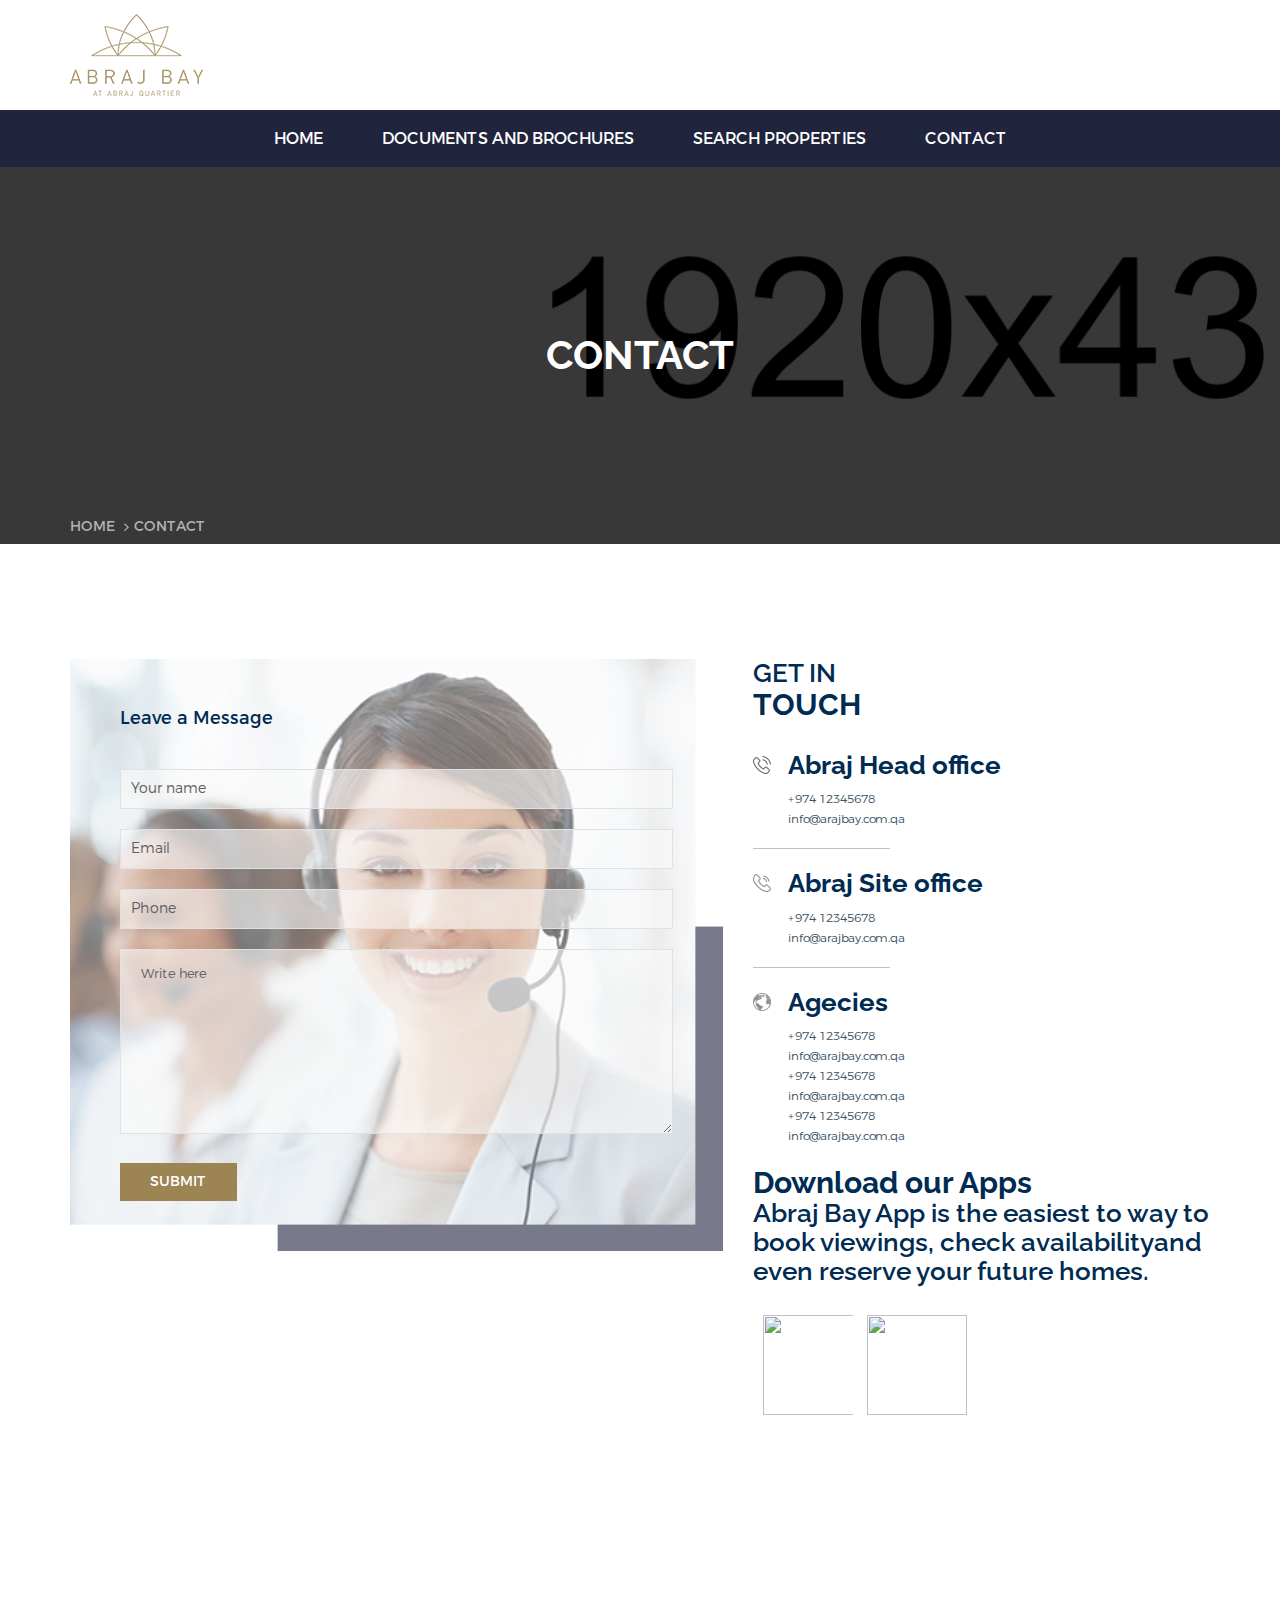
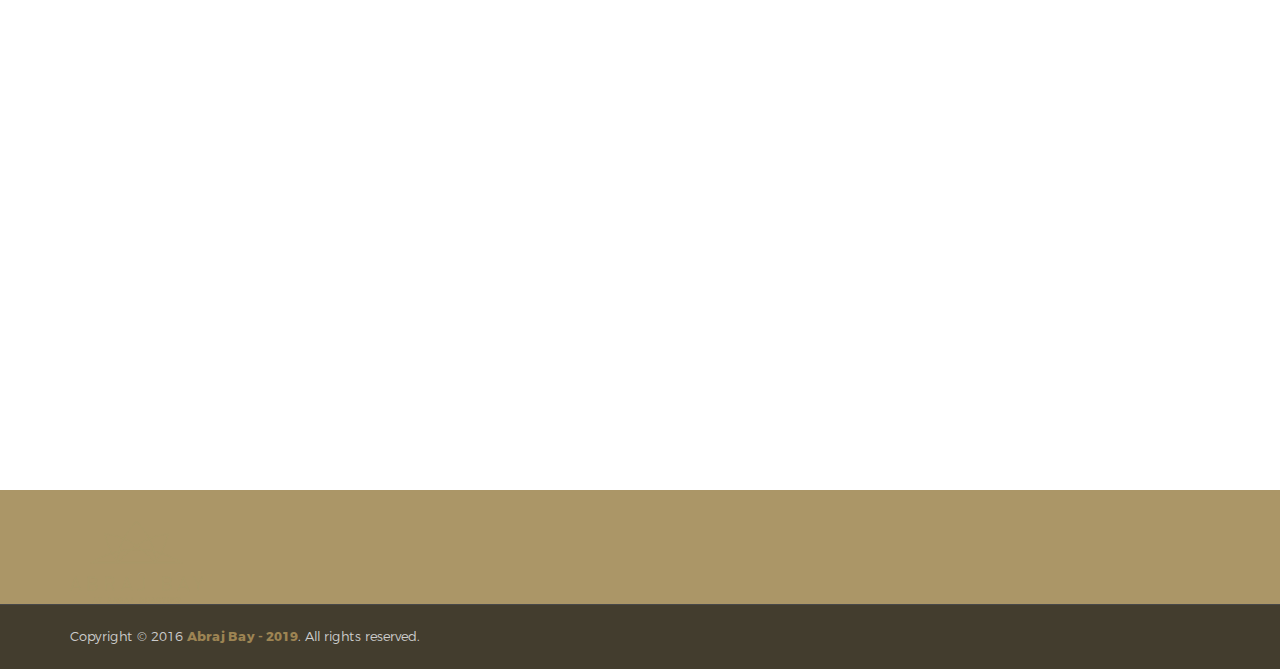
==== commit 8de5fa9e: "cntct and footer" ====
--- a/contact.html
+++ b/contact.html
@@ -416,7 +416,7 @@
             <!-- GOOGLE MAP AREA END -->
 
             <!-- SUBSCRIBE AREA START -->
-            <div class="subscribe-area bg-blue call-to-bg plr-140 ptb-50">
+            <!-- <div class="subscribe-area bg-blue call-to-bg plr-140 ptb-50">
                 <div class="container-fluid">
                     <div class="row">
                         <div class="col-md-3 col-sm-4 col-xs-12">
@@ -435,21 +435,22 @@
                         </div>
                     </div>
                 </div>
-            </div>
+            </div> -->
             <!-- SUBSCRIBE AREA END -->
         </section>
         <!-- End page content -->
 
         <!-- Start footer area -->
         <footer id="footer" class="footer-area bg-2 bg-opacity-black-90">
-            <div class="footer-top pt-110 pb-80">
+            <div class="footer-top pt-0 pb-00">
                 <div class="container">
                     <div class="row">
                         <!-- footer-address -->
                         <div class="col-lg-3 col-md-3 col-sm-6 col-xs-12">
                             <div class="footer-widget">
-                                <h6 class="footer-titel">GET IN TOUCH</h6>
-                                <ul class="footer-address">
+                                <h6 class="footer-titel"></h6>
+                                <img src="images/logo/logo.png" />
+                                <!-- <ul class="footer-address">
                                     <li>
                                         <div class="address-icon">
                                             <img src="images/icons/location-2.png" alt="">
@@ -474,49 +475,49 @@
                                         </div>
                                         <div class="address-info">
                                             <span>Email : info@sheltek.com</span>
-                                            <span><a href="#">Web : www.sheltek.com</a></span>
-                                        </div>
-                                    </li>
-                                </ul>
+                                            <span>Web :<a href="#" target="_blank"> www.sheltek.com</a></span>
+                                        </div>
+                                    </li>
+                                </ul> -->
                             </div>
                         </div>
                         <!-- footer-latest-news -->
-                        <div class="col-lg-6 col-md-5 hidden-sm col-xs-12">
+                        <!-- <div class="col-lg-6 col-md-5 hidden-sm col-xs-12">
                             <div class="footer-widget middle">
                                 <h6 class="footer-titel">LATEST NEWS</h6>
                                 <ul class="footer-latest-news">
                                     <li>
                                         <div class="latest-news-image">
-                                            <a href="#"><img src="images/blog/1.jpg" alt=""></a>
+                                            <a href="single-blog.html"><img src="images/blog/1.jpg" alt=""></a>
                                         </div>
                                         <div class="latest-news-info">
-                                            <h6><a href="#">Beautiful Home</a></h6>
+                                            <h6><a href="single-blog.html">Beautiful Home</a></h6>
                                             <p>Lorem ipsum dolor sit amet, consectetur acinglit sed do eiusmod tempor inciidunt ut labore </p>
                                         </div>
                                     </li>
                                     <li>
                                         <div class="latest-news-image">
-                                            <a href="#"><img src="images/blog/2.jpg" alt=""></a>
+                                            <a href="single-blog.html"><img src="images/blog/2.jpg" alt=""></a>
                                         </div>
                                         <div class="latest-news-info">
-                                            <h6><a href="#">Beautiful Home</a></h6>
+                                            <h6><a href="single-blog.html">Beautiful Home</a></h6>
                                             <p>Lorem ipsum dolor sit amet, consectetur acinglit sed do eiusmod tempor inciidunt ut labore </p>
                                         </div>
                                     </li>
                                     <li>
                                         <div class="latest-news-image">
-                                            <a href="#"><img src="images/blog/3.jpg" alt=""></a>
+                                            <a href="single-blog.html"><img src="images/blog/3.jpg" alt=""></a>
                                         </div>
                                         <div class="latest-news-info">
-                                            <h6><a href="#">Beautiful Home</a></h6>
+                                            <h6><a href="single-blog.html">Beautiful Home</a></h6>
                                             <p>Lorem ipsum dolor sit amet, consectetur acinglit sed do eiusmod tempor inciidunt ut labore </p>
                                         </div>
                                     </li>
                                 </ul>
                             </div>
-                        </div>
+                        </div> -->
                         <!-- footer-contact -->
-                        <div class="col-lg-3 col-md-4 col-sm-6 col-xs-12">
+                        <!-- <div class="col-lg-3 col-md-4 col-sm-6 col-xs-12">
                             <div class="footer-widget">
                                 <h6 class="footer-titel">QUICK CONTACT</h6>
                                 <div class="footer-contact">
@@ -529,7 +530,7 @@
                                     <p class="form-messege"></p>
                                 </div>
                             </div>
-                        </div>
+                        </div> -->
                     </div>
                 </div>
             </div>
@@ -537,8 +538,8 @@
                 <div class="container">
                     <div class="row">
                         <div class="col-xs-12">
-                            <div class="copyright text-center">
-                                <p>Copyright &copy; 2016 <a href="https://themeforest.net/user/devitems/portfolio"><b>Devitems</b></a>. All rights reserved.</p>
+                            <div class="copyright text-left">
+                                <p>Copyright &copy; 2016 <a href="#"><b>Abraj Bay - 2019</b></a>. All rights reserved.</p>
                             </div>
                         </div>
                     </div>
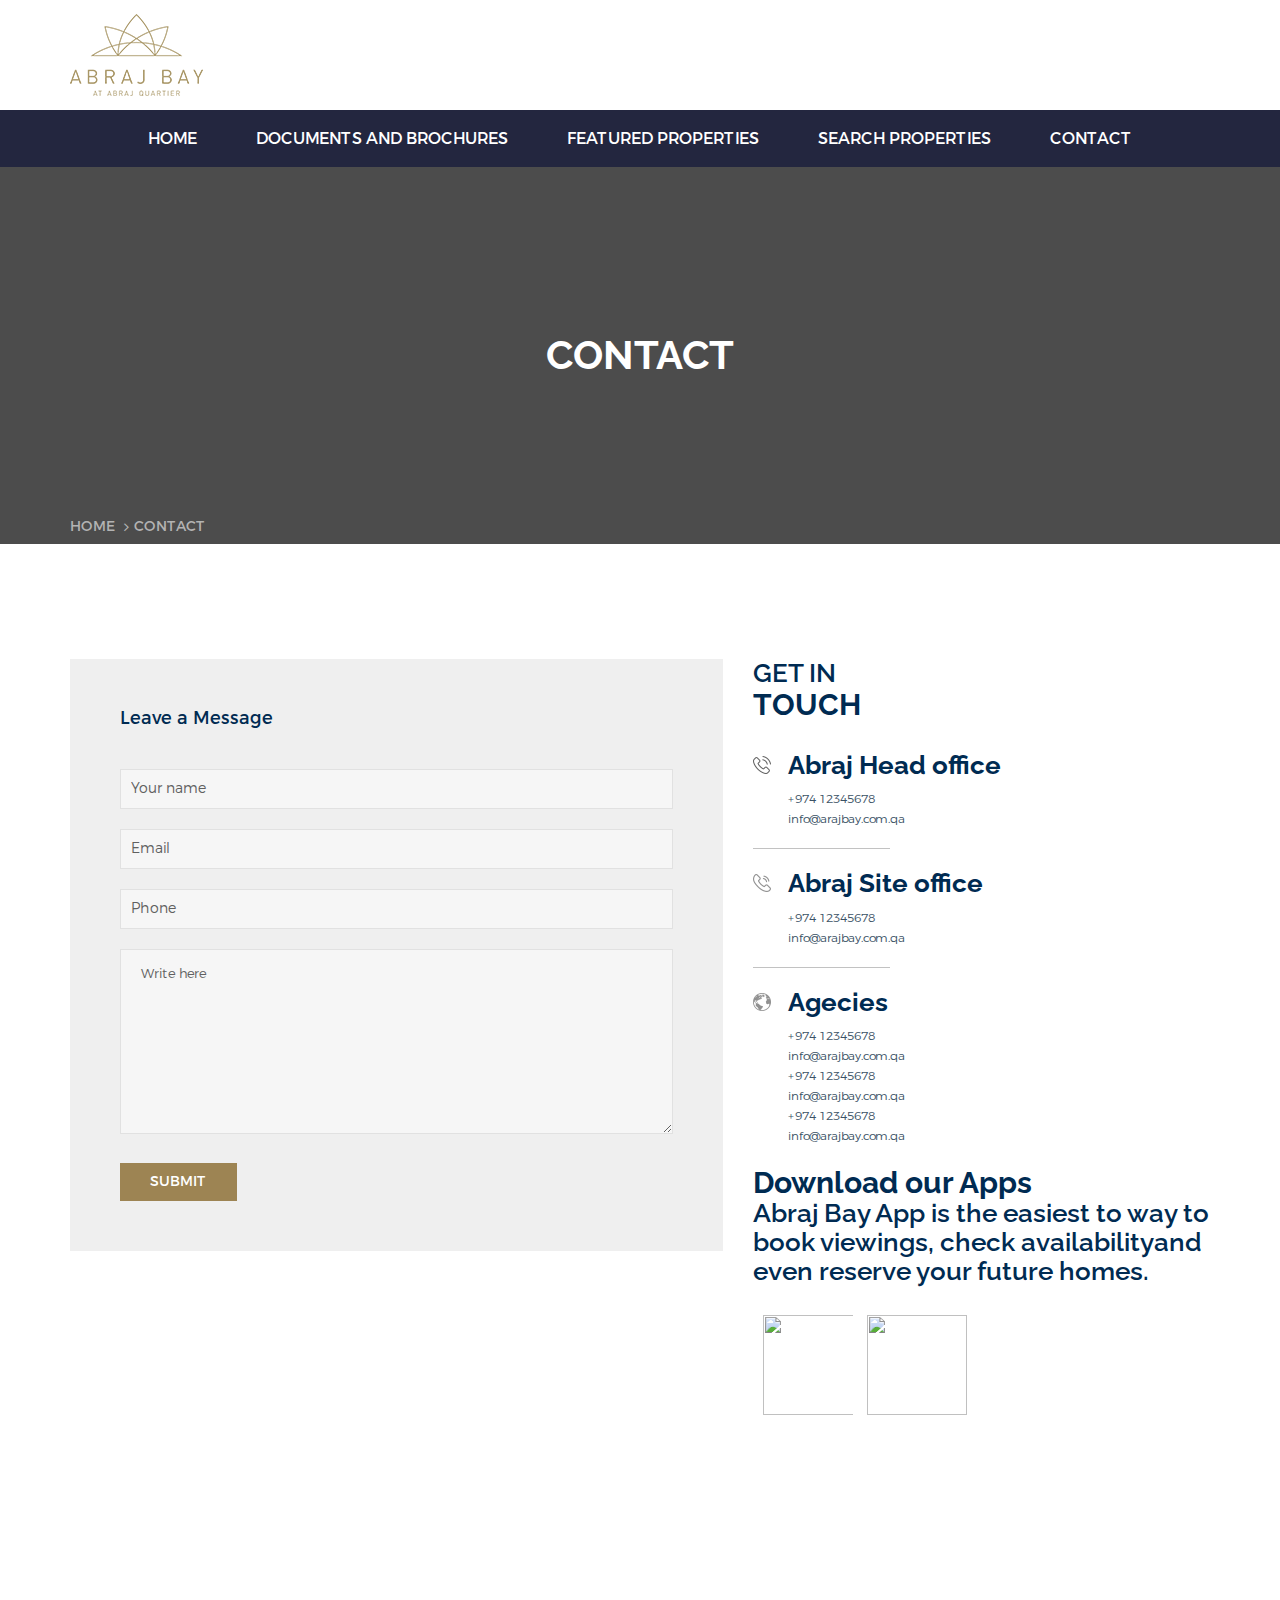
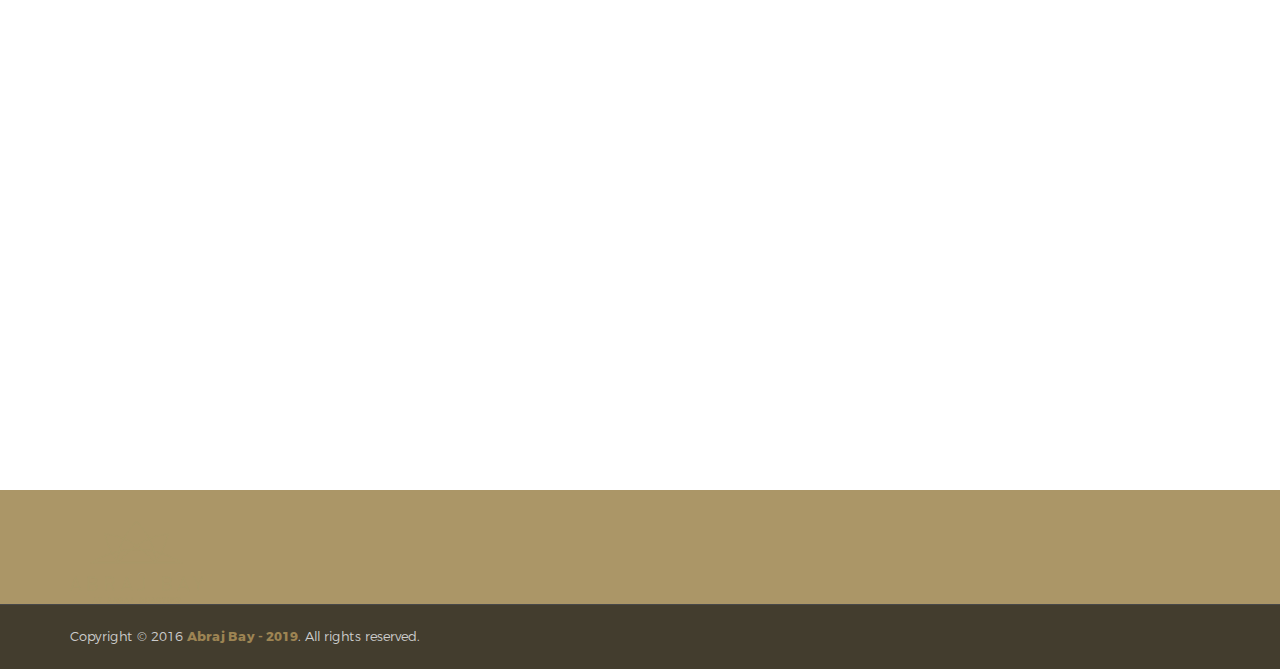
==== commit ac782f70: "menu featured" ====
--- a/contact.html
+++ b/contact.html
@@ -162,6 +162,14 @@
                                                 <li><a href="service-details.html">Service details</a></li>
                                             </ul>
                                         </li> -->
+                                        <li><a href="properties-featured.html">Featured Properties</a>
+                                            <!-- <ul class="drop-menu">
+                                                <li><a href="properties.html">Properties</a></li>
+                                                <li><a href="properties-left-sidebar.html">Properties left sidebar</a></li>
+                                                <li><a href="properties-right-sidebar.html">Properties right sidebar</a></li>
+                                                <li><a href="properties-details.html">Properties details</a></li>
+                                            </ul> -->
+                                        </li>
                                         <li><a href="properties.html">Search Properties</a>
                                             <!-- <ul class="drop-menu">
                                                 <li><a href="properties.html">Properties</a></li>
--- a/style.css
+++ b/style.css
@@ -757,7 +757,7 @@
     position: relative;
 }
 .bread-bg-1 {
-    background: rgba(0, 0, 0, 0) url("images/bg/5.jpg") no-repeat scroll 0 0 / cover;
+    background: rgba(0, 0, 0, 0) url("images/others/contact-banner.jpg") no-repeat scroll 0 0 / cover;
 }
 .breadcrumbs {} .breadcrumbs-title {
     color: #fff;
@@ -1381,7 +1381,7 @@
     display: none;
 }
 .contact-bg {
-    background: rgba(0, 0, 0, 0.1) url("images/others/contact-2.jpg") no-repeat scroll right center / cover;
+    background: rgba(0, 0, 0, 0.1) url("images/others/contact-banner.jpg") no-repeat scroll right center / cover;
 }
 .contact-messge {
     padding: 50px;
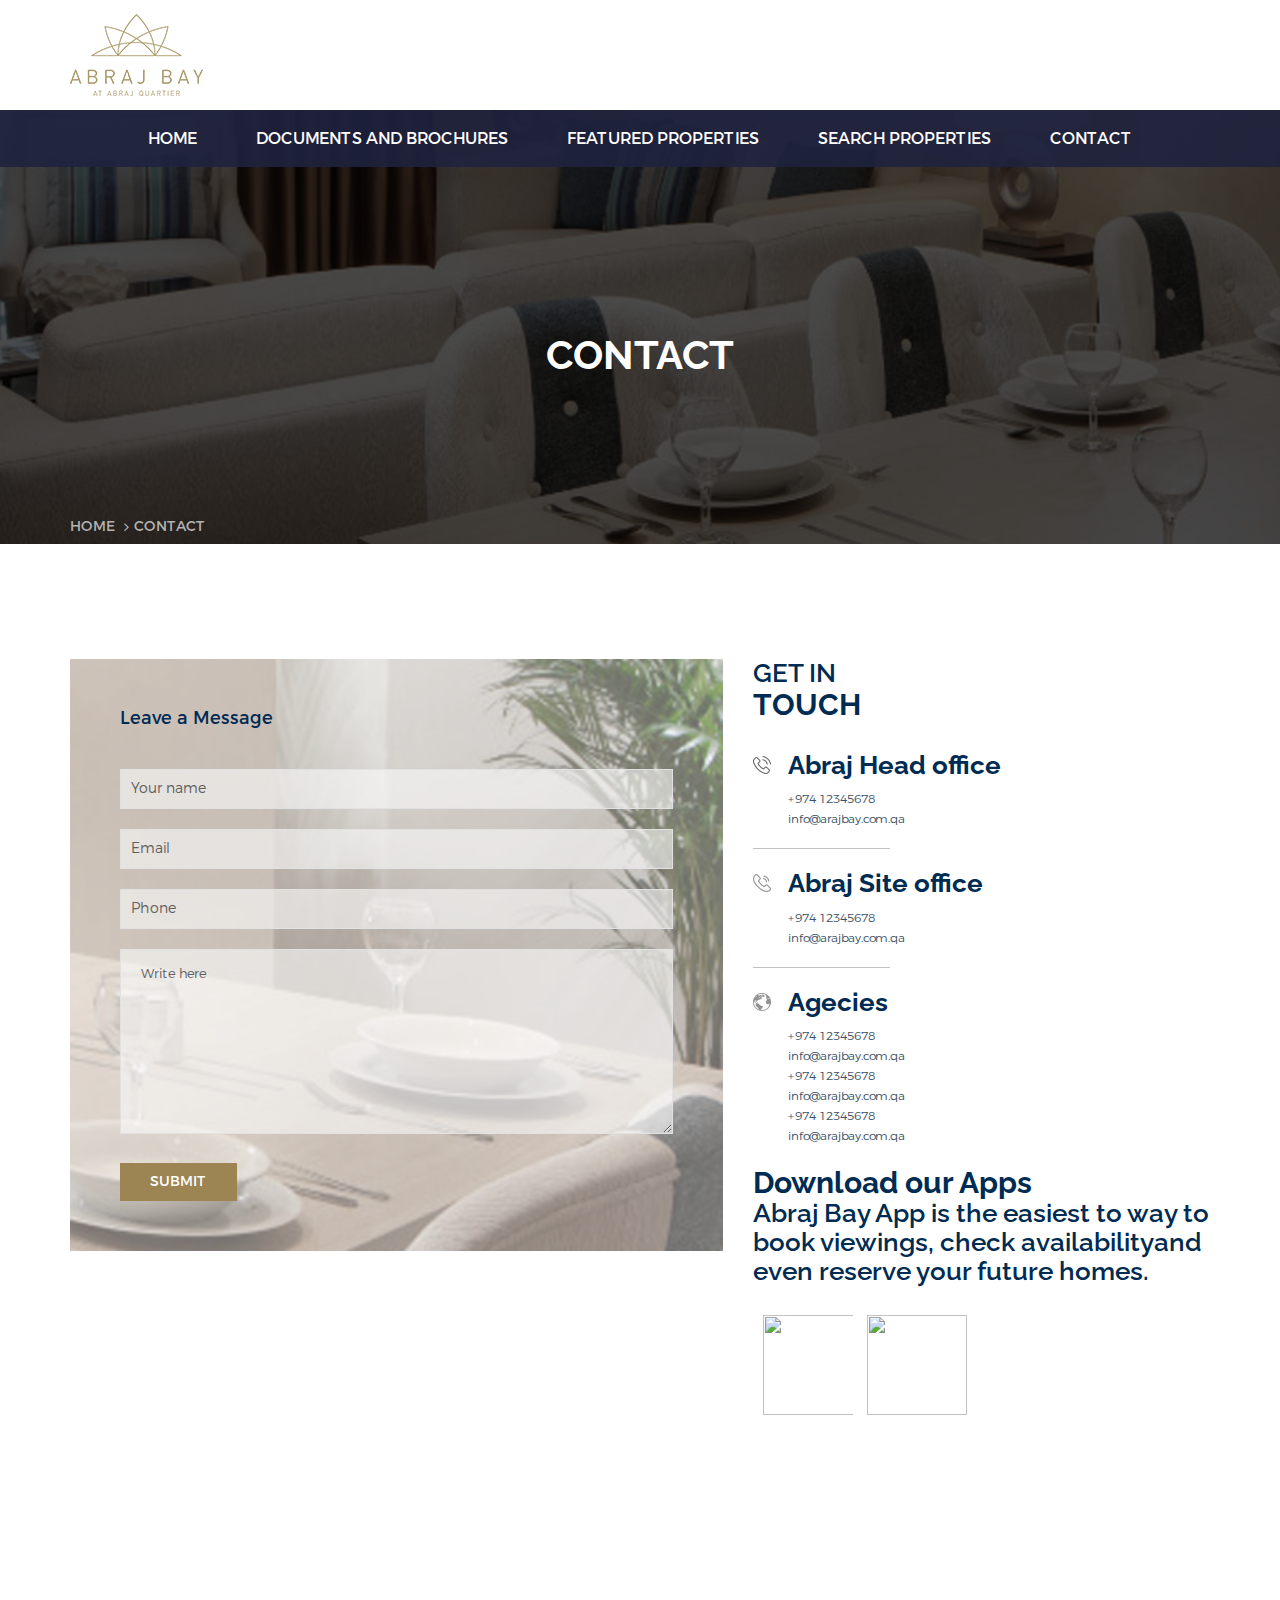
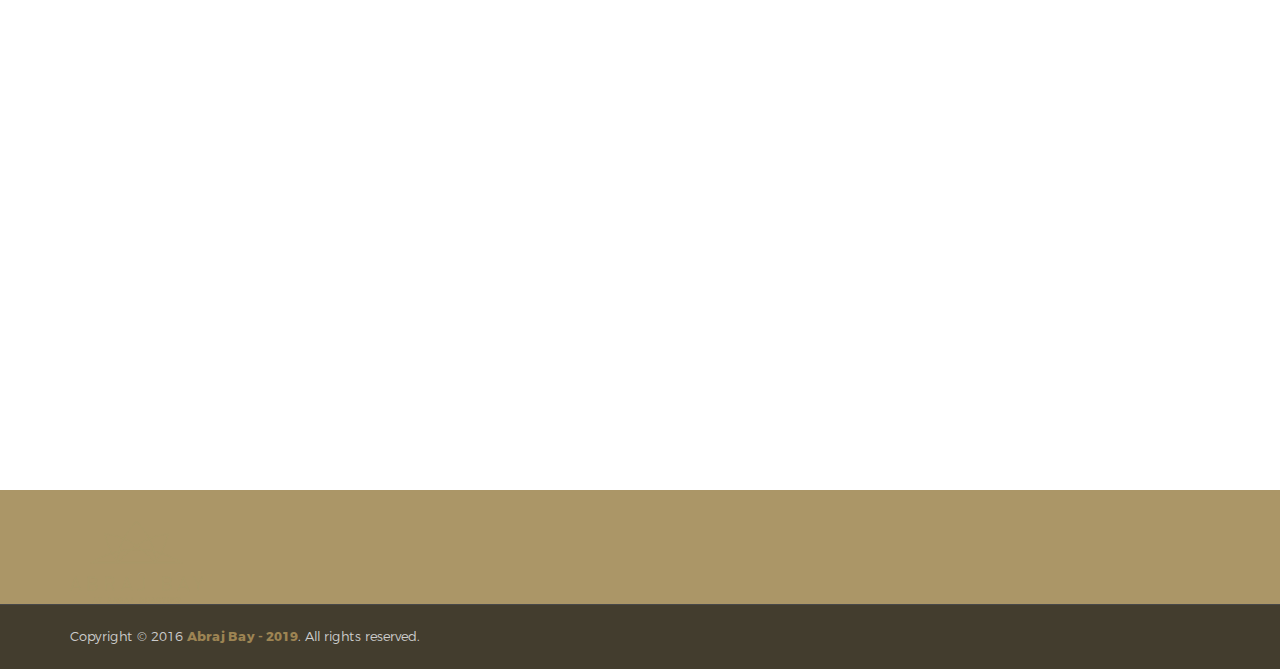
==== commit aae85496: "menu update for mobile" ====
--- a/contact.html
+++ b/contact.html
@@ -224,57 +224,111 @@
                         <div class="mobile-menu">
                             <nav id="dropdown">
                                 <ul>
-                                    <li><a href="index.html">Home</a>
-                                        <ul>
-                                            <li><a href="index.html">Home-1</a></li>
-                                            <li><a href="index-2.html">home-2</a></li>
-                                            <li><a href="index-3.html">home-3</a></li>
-                                            <li><a href="index-4.html">Background Video</a></li>
-                                            <li><a href="index-5.html">Background Video overlay</a></li>
-                                            <li><a href="index-6.html">BG Video dot overlay</a></li>
-                                            <li><a href="index-7.html">Animated Text</a></li>
-                                            <li><a href="index-8.html">Animated Text dot overlay</a></li>
-                                            <li><a href="index-9.html">Box layout - 1</a></li>
-                                            <li><a href="index-10.html">Box layout - 2</a></li>
-                                            <li><a href="index-11.html">Box layout - 3</a></li>
-                                        </ul>
-                                    </li>
-                                    <li><a href="service.html">Service</a>
-                                        <ul>
-                                            <li><a href="service.html">Service</a></li>
-                                            <li><a href="service-details.html">Service details</a></li>
-                                        </ul>
-                                    </li>
-                                    <li><a href="properties.html">Properties</a>
-                                        <ul>
-                                            <li><a href="properties.html">Properties</a></li>
-                                            <li><a href="properties-left-sidebar.html">Properties left sidebar</a></li>
-                                            <li><a href="properties-right-sidebar.html">Properties right sidebar</a></li>
-                                            <li><a href="properties-details.html">Properties details</a></li>
-                                        </ul>
-                                    </li>
-                                    <li><a href="#">Pages</a>
-                                        <ul>
-                                            <li><a href="about.html">About</a></li>
-                                            <li><a href="agent.html">Agent</a></li>
-                                            <li><a href="agent-details.html">Agent-details</a></li>
-                                            <li><a href="features.html">Features</a></li>
-                                            <li><a href="service.html">Service</a></li>
-                                            <li><a href="service-details.html">Service details</a></li>
-                                            <li><a href="login.html">Login</a></li>
-                                            <li><a href="404.html">404</a></li>
-                                            <li><a href="contact.html">Contact</a></li>
-                                        </ul>
-                                    </li>
-                                    <li><a href="blog.html">Blog</a>
-                                        <ul>
-                                            <li><a href="blog.html">Blog</a></li>
-                                            <li><a href="blog-left-sidebar.html">Blog left sidebar</a></li>
-                                            <li><a href="blog-right-sidebar.html">Blog right sidebar</a></li>
-                                            <li><a href="single-blog.html">Single Bloge</a></li>
-                                        </ul>
-                                    </li>
-                                    <li><a href="contact.html">Contact</a></li>
+                                  <li><a href="index.html">Home</a>
+                                      <!-- <ul class="drop-menu">
+                                          <li><a href="index.html">Home-1</a></li>
+                                          <li><a href="index-2.html">home-2</a></li>
+                                          <li><a href="index-3.html">home-3</a></li>
+                                          <li><a href="index-4.html">Background Video</a></li>
+                                          <li><a href="index-5.html">Background Video overlay</a></li>
+                                          <li><a href="index-6.html">BG Video dot overlay</a></li>
+                                          <li><a href="index-7.html">Animated Text</a></li>
+                                          <li><a href="index-8.html">Animated Text dot overlay</a></li>
+                                          <li><a href="index-9.html">Box layout - 1</a></li>
+                                          <li><a href="index-10.html">Box layout - 2</a></li>
+                                          <li><a href="index-11.html">Box layout - 3</a></li>
+                                      </ul> -->
+                                  </li>
+                                  <li class="mega-parent"><a href="elements.html">Documents and Brochures</a>
+                                      <!-- <div class="mega-menu-area">
+                                          <ul class="single-mega-item">
+                                              <li><a href="elements-accordion.html">Accordion</a></li>
+                                              <li><a href="elements-agent.html">Agent</a></li>
+                                              <li><a href="elements-alerts.html">Alerts</a></li>
+                                              <li><a href="elements-audio.html">Audio</a></li>
+                                              <li><a href="elements-call-to-actions.html">Call-to-actions</a></li>
+                                              <li><a href="elements-contact-1.html">Contact-1</a></li>
+                                              <li><a href="elements-contact-2.html">Contact-2</a></li>
+                                          </ul>
+                                          <ul class="single-mega-item">
+                                              <li><a href="elements-features.html">Features</a></li>
+                                              <li><a href="elements-footer-1.html">Footer-1</a></li>
+                                              <li><a href="elements-footer-2.html">Footer-2</a></li>
+                                              <li><a href="elements-header-sticky-no.html">Header-sticky-no</a></li>
+                                              <li><a href="elements-header-sticky.html">Header-sticky</a></li>
+                                              <li><a href="elements-map.html">Map</a></li>
+                                              <li><a href="elements-media.html">Media</a></li>
+                                          </ul>
+                                          <ul class="single-mega-item">
+                                              <li><a href="elements-pagination.html">Pagination</a></li>
+                                              <li><a href="elements-progress-bar.html">Progress-bar</a></li>
+                                              <li><a href="elements-property.html">Property</a></li>
+                                              <li><a href="elements-services.html">Services</a></li>
+                                              <li><a href="elements-sidebar-left-1.html">Sidebar-left-1</a></li>
+                                              <li><a href="elements-sidebar-left-2.html">Sidebar-left-2</a></li>
+                                              <li><a href="elements-sidebar-right-1.html">Sidebar-right-1</a></li>
+                                          </ul>
+                                          <ul class="single-mega-item">
+                                              <li><a href="elements-sidebar-right-2.html">Sidebar-right-1</a></li>
+                                              <li><a href="elements-tab.html">Tab</a></li>
+                                              <li><a href="elements-table.html">Table</a></li>
+                                              <li><a href="elements-testimonials.html">Testimonials</a></li>
+                                              <li><a href="elements-toggles.html">Toggles</a></li>
+                                              <li><a href="elements-typography.html">Typography</a></li>
+                                              <li><a href="elements-video.html">Video</a></li>
+                                          </ul>
+                                      </div> -->
+                                  </li>
+                                  <!-- <li><a href="service.html">Service</a>
+                                      <ul class="drop-menu">
+                                          <li><a href="service.html">Service</a></li>
+                                          <li><a href="service-details.html">Service details</a></li>
+                                      </ul>
+                                  </li> -->
+                                  <li><a href="properties-featured.html">Featured Properties</a>
+                                      <!-- <ul class="drop-menu">
+                                          <li><a href="properties.html">Properties</a></li>
+                                          <li><a href="properties-left-sidebar.html">Properties left sidebar</a></li>
+                                          <li><a href="properties-right-sidebar.html">Properties right sidebar</a></li>
+                                          <li><a href="properties-details.html">Properties details</a></li>
+                                      </ul> -->
+                                  </li>
+                                  <li><a href="properties.html">Search Properties</a>
+                                      <!-- <ul class="drop-menu">
+                                          <li><a href="properties.html">Properties</a></li>
+                                          <li><a href="properties-left-sidebar.html">Properties left sidebar</a></li>
+                                          <li><a href="properties-right-sidebar.html">Properties right sidebar</a></li>
+                                          <li><a href="properties-details.html">Properties details</a></li>
+                                      </ul> -->
+                                  </li>
+                                  <!-- <li><a href="agent.html">Agent</a>
+                                      <ul class="drop-menu">
+                                          <li><a href="agent.html">Agent</a></li>
+                                          <li><a href="agent-details.html">Agent details</a></li>
+                                      </ul>
+                                  </li> -->
+                                  <!-- <li><a href="#">Pages's</a>
+                                      <ul class="drop-menu menu-right">
+                                          <li><a href="about.html">About</a></li>
+                                          <li><a href="agent.html">Agent</a></li>
+                                          <li><a href="agent-details.html">Agent-details</a></li>
+                                          <li><a href="features.html">Features</a></li>
+                                          <li><a href="service.html">Service</a></li>
+                                          <li><a href="service-details.html">Service details</a></li>
+                                          <li><a href="login.html">Login</a></li>
+                                          <li><a href="404.html">404</a></li>
+                                          <li><a href="contact.html">Contact</a></li>
+                                      </ul>
+                                  </li> -->
+                                  <!-- <li><a href="blog.html">Blog</a>
+                                      <ul class="drop-menu menu-right">
+                                          <li><a href="blog.html">Blog</a></li>
+                                          <li><a href="blog-left-sidebar.html">Blog left sidebar</a></li>
+                                          <li><a href="blog-right-sidebar.html">Blog right sidebar</a></li>
+                                          <li><a href="single-blog.html">Single Bloge</a></li>
+                                      </ul>
+                                  </li> -->
+                                  <li><a href="contact.html">Contact</a></li>
                                 </ul>
                             </nav>
                         </div>
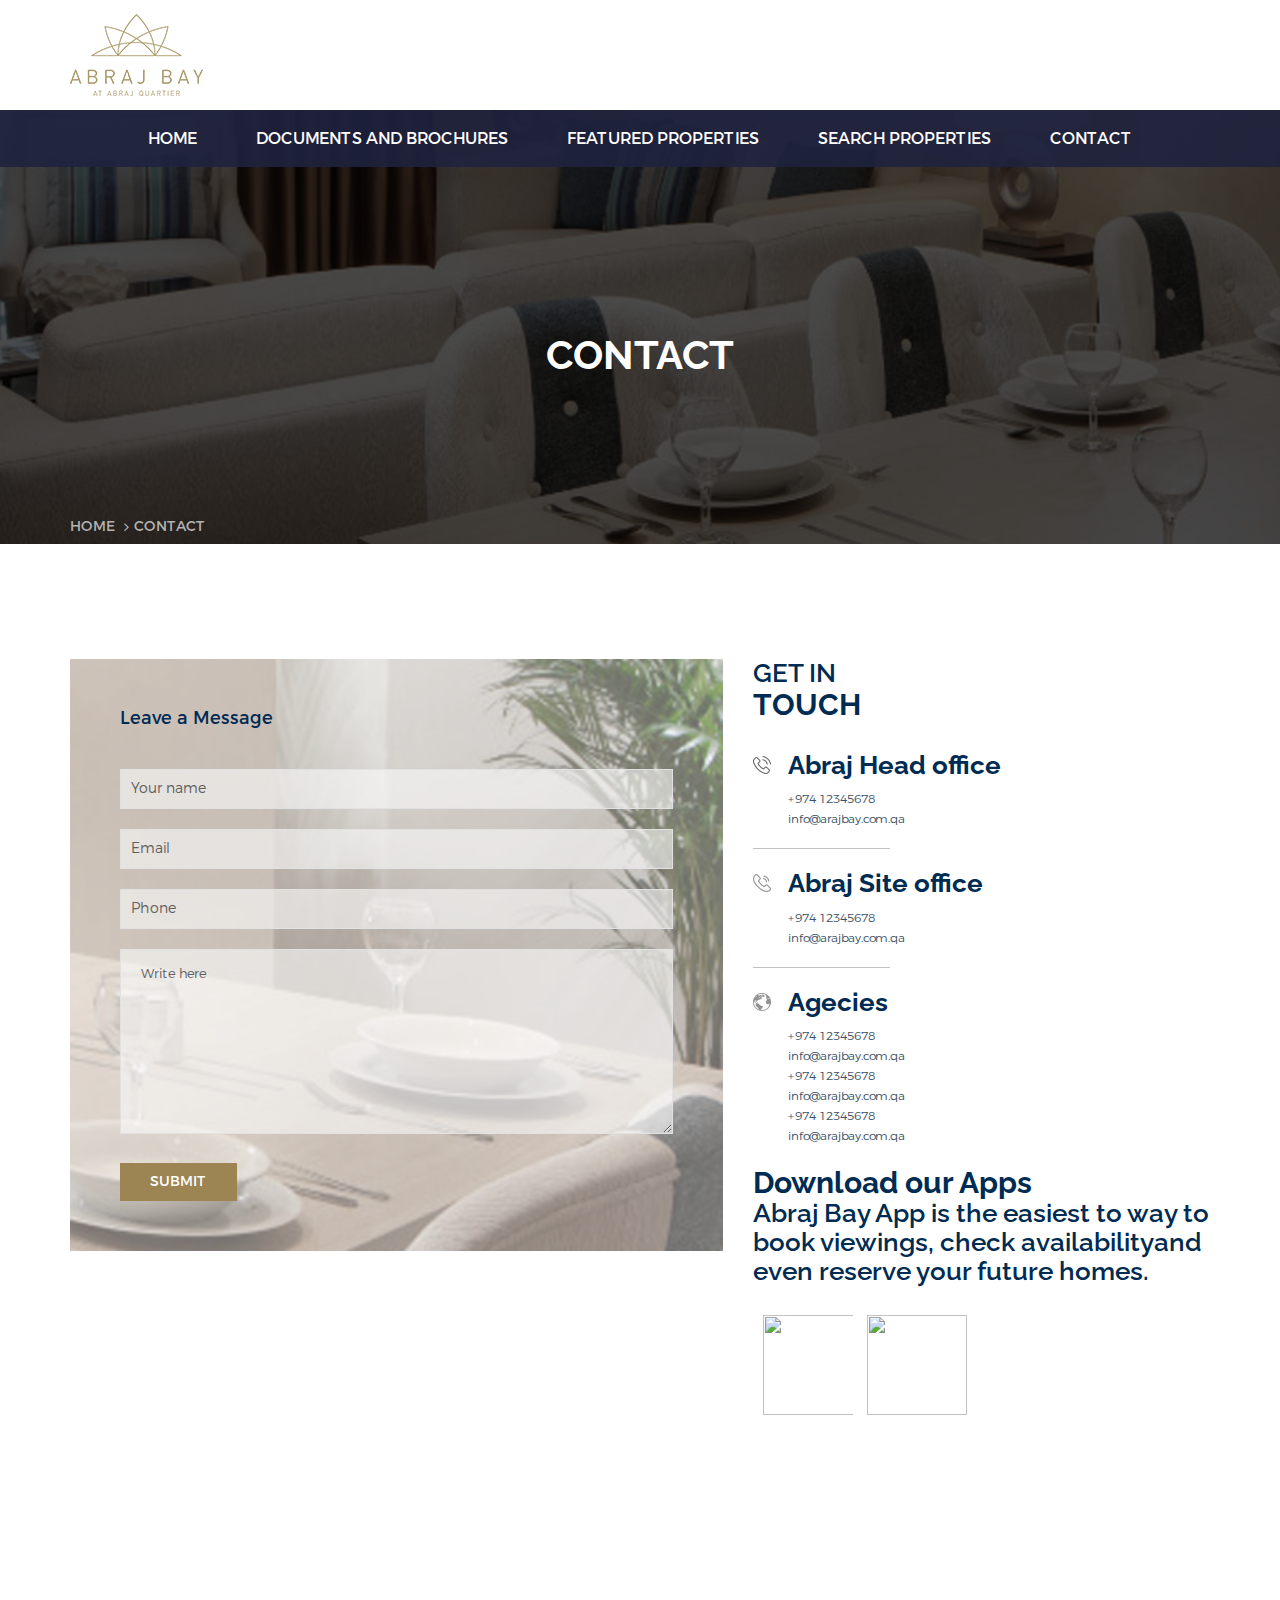
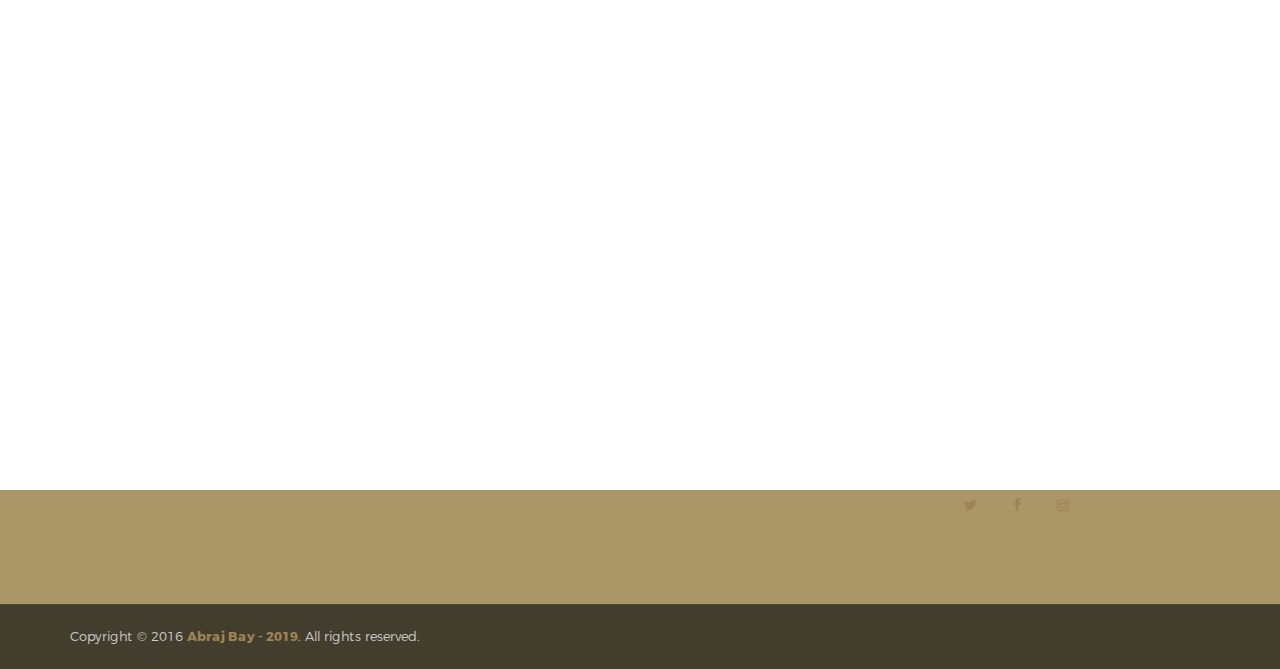
==== commit 4fdeb24c: "footer" ====
--- a/contact.html
+++ b/contact.html
@@ -536,11 +536,28 @@
                                             <img src="images/icons/world.png" alt="">
                                         </div>
                                         <div class="address-info">
-                                            <span>Email : info@sheltek.com</span>
-                                            <span>Web :<a href="#" target="_blank"> www.sheltek.com</a></span>
+                                            <span>Email : info@ABRAJ BAY .com</span>
+                                            <span>Web :<a href="#" target="_blank"> www.ABRAJ BAY .com</a></span>
                                         </div>
                                     </li>
                                 </ul> -->
+                            </div>
+                        </div>
+                        <div class="col-lg-6 col-md-6 col-sm-6 col-xs-12">
+                        </div>
+                        <div class="col-lg-3 col-md-3 col-sm-6 col-xs-12">
+                            <div class="copyright text-left">
+                                <p>
+                                    <a class="btn btn-social-icon btn-twitter">
+                                      <span class="fa fa-twitter"></span>
+                                    </a>
+                                    <a class="btn btn-social-icon btn-facebook">
+                                      <span class="fa fa-facebook"></span>
+                                    </a>
+                                    <a class="btn btn-social-icon btn-instagram">
+                                      <span class="fa fa-instagram"></span>
+                                    </a>
+                                </p>
                             </div>
                         </div>
                         <!-- footer-latest-news -->
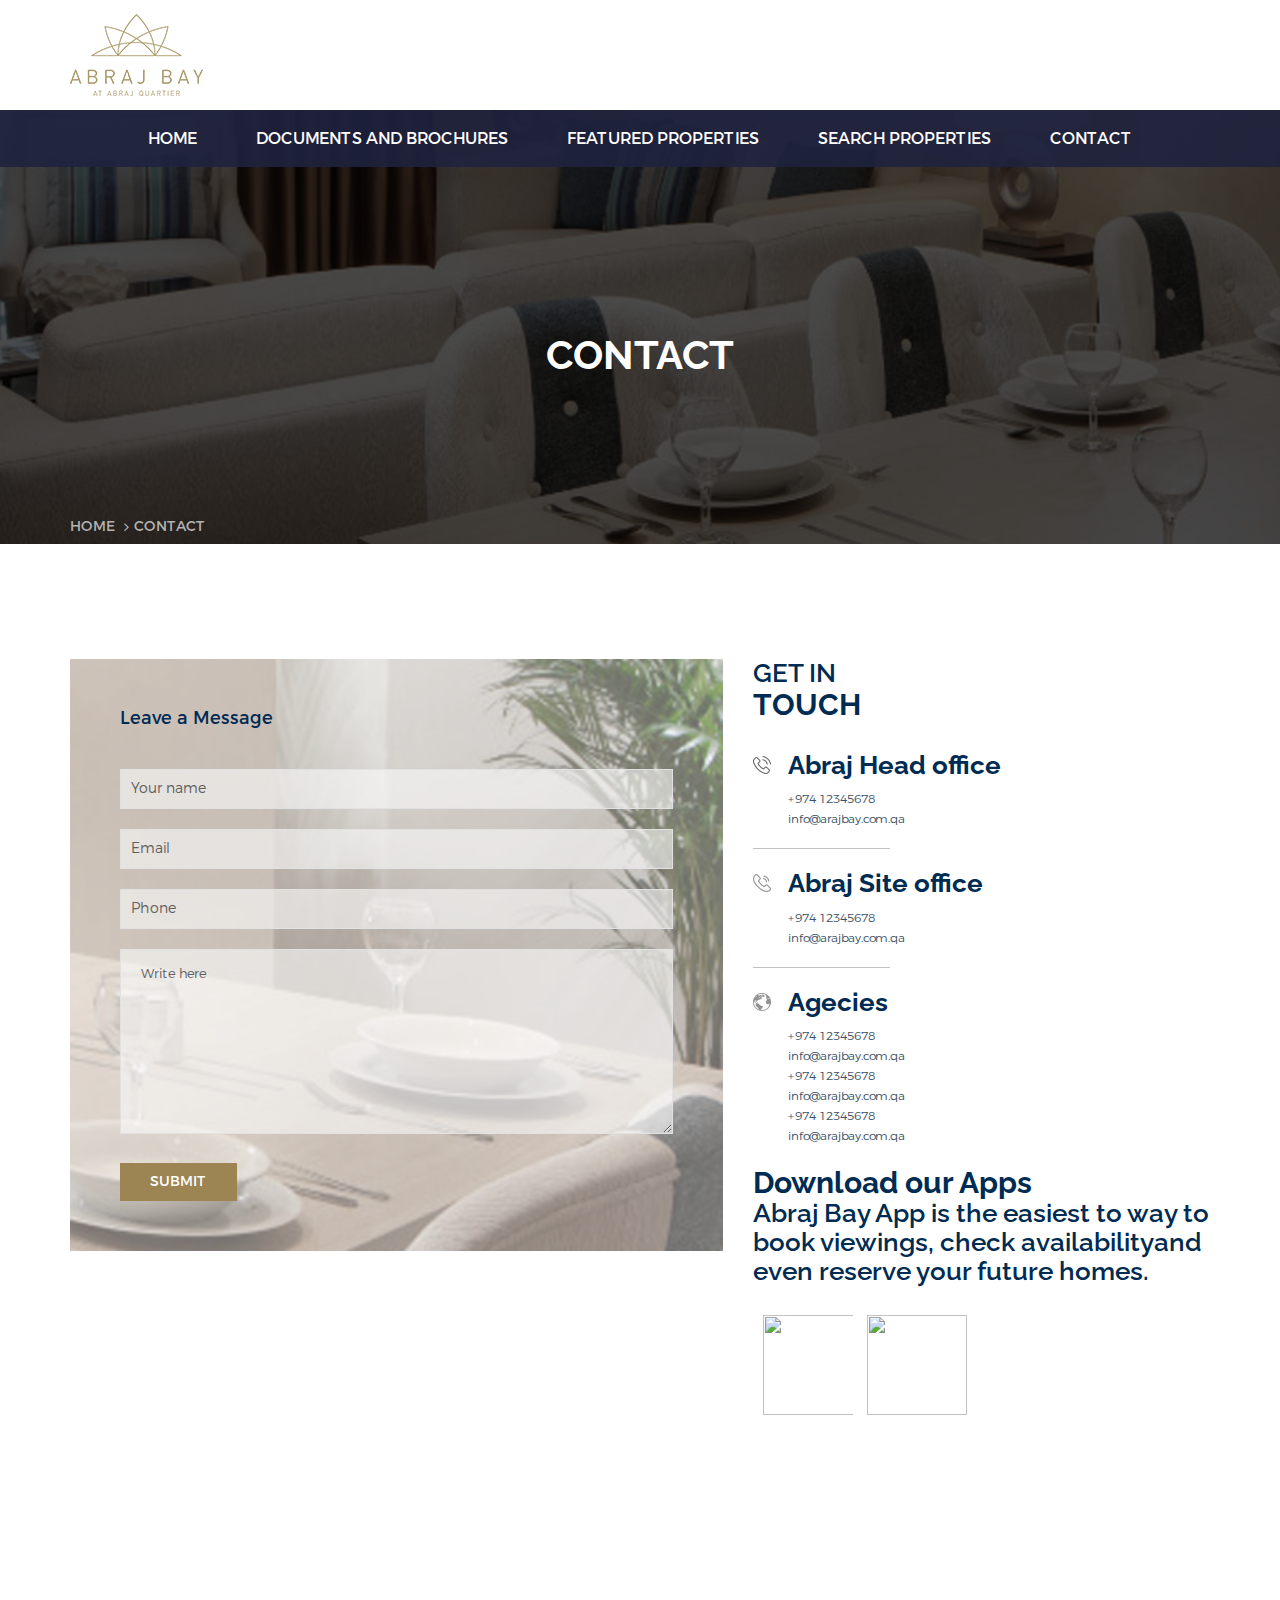
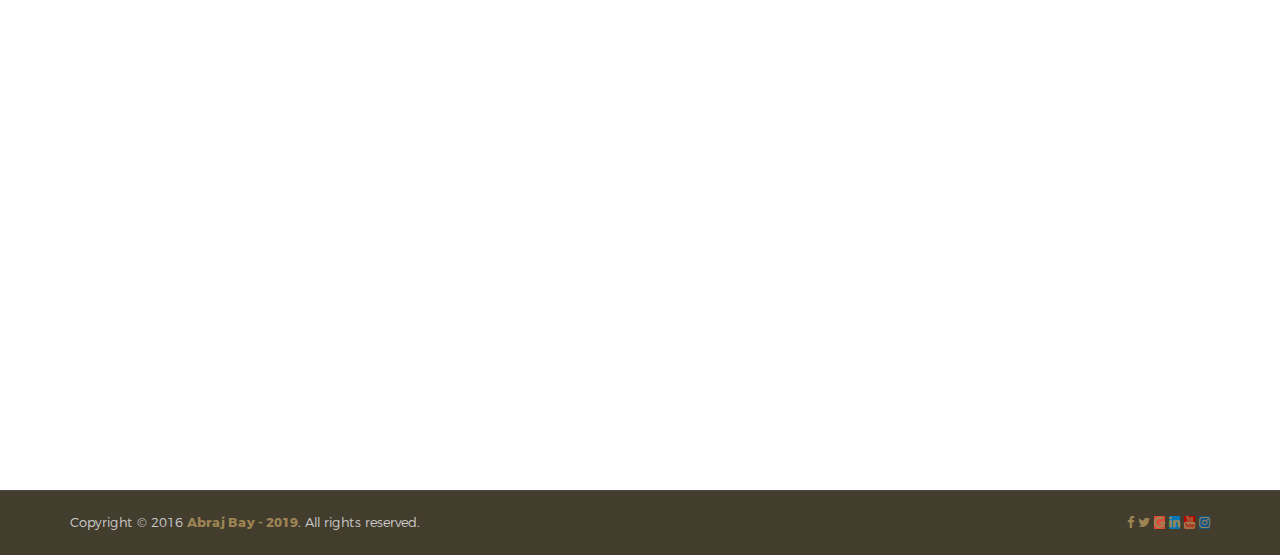
==== commit f857812e: "footer and home" ====
--- a/contact.html
+++ b/contact.html
@@ -504,121 +504,50 @@
 
         <!-- Start footer area -->
         <footer id="footer" class="footer-area bg-2 bg-opacity-black-90">
-            <div class="footer-top pt-0 pb-00">
+            <!-- <div class="footer-top pt-0 pb-00">
                 <div class="container">
                     <div class="row">
-                        <!-- footer-address -->
                         <div class="col-lg-3 col-md-3 col-sm-6 col-xs-12">
                             <div class="footer-widget">
                                 <h6 class="footer-titel"></h6>
                                 <img src="images/logo/logo.png" />
-                                <!-- <ul class="footer-address">
-                                    <li>
-                                        <div class="address-icon">
-                                            <img src="images/icons/location-2.png" alt="">
-                                        </div>
-                                        <div class="address-info">
-                                            <span>8901 Marmora Raod,</span>
-                                            <span>Glasgow, D04  89GR</span>
-                                        </div>
-                                    </li>
-                                    <li>
-                                        <div class="address-icon">
-                                            <img src="images/icons/phone-3.png" alt="">
-                                        </div>
-                                        <div class="address-info">
-                                            <span>Telephone : (801) 4256  9856</span>
-                                            <span>Telephone : (801) 4256  9658</span>
-                                        </div>
-                                    </li>
-                                    <li>
-                                        <div class="address-icon">
-                                            <img src="images/icons/world.png" alt="">
-                                        </div>
-                                        <div class="address-info">
-                                            <span>Email : info@ABRAJ BAY .com</span>
-                                            <span>Web :<a href="#" target="_blank"> www.ABRAJ BAY .com</a></span>
-                                        </div>
-                                    </li>
-                                </ul> -->
-                            </div>
+                              </div>
                         </div>
                         <div class="col-lg-6 col-md-6 col-sm-6 col-xs-12">
                         </div>
                         <div class="col-lg-3 col-md-3 col-sm-6 col-xs-12">
                             <div class="copyright text-left">
                                 <p>
-                                    <a class="btn btn-social-icon btn-twitter">
-                                      <span class="fa fa-twitter"></span>
-                                    </a>
-                                    <a class="btn btn-social-icon btn-facebook">
-                                      <span class="fa fa-facebook"></span>
-                                    </a>
-                                    <a class="btn btn-social-icon btn-instagram">
-                                      <span class="fa fa-instagram"></span>
-                                    </a>
+                                  <a href="#" class="fa fa-facebook"></a>
+                                  <a href="#" class="fa fa-twitter"></a>
+                                  <a href="#" class="fa fa-google"></a>
+                                  <a href="#" class="fa fa-linkedin"></a>
+                                  <a href="#" class="fa fa-youtube"></a>
+                                  <a href="#" class="fa fa-instagram"></a>
                                 </p>
                             </div>
                         </div>
-                        <!-- footer-latest-news -->
-                        <!-- <div class="col-lg-6 col-md-5 hidden-sm col-xs-12">
-                            <div class="footer-widget middle">
-                                <h6 class="footer-titel">LATEST NEWS</h6>
-                                <ul class="footer-latest-news">
-                                    <li>
-                                        <div class="latest-news-image">
-                                            <a href="single-blog.html"><img src="images/blog/1.jpg" alt=""></a>
-                                        </div>
-                                        <div class="latest-news-info">
-                                            <h6><a href="single-blog.html">Beautiful Home</a></h6>
-                                            <p>Lorem ipsum dolor sit amet, consectetur acinglit sed do eiusmod tempor inciidunt ut labore </p>
-                                        </div>
-                                    </li>
-                                    <li>
-                                        <div class="latest-news-image">
-                                            <a href="single-blog.html"><img src="images/blog/2.jpg" alt=""></a>
-                                        </div>
-                                        <div class="latest-news-info">
-                                            <h6><a href="single-blog.html">Beautiful Home</a></h6>
-                                            <p>Lorem ipsum dolor sit amet, consectetur acinglit sed do eiusmod tempor inciidunt ut labore </p>
-                                        </div>
-                                    </li>
-                                    <li>
-                                        <div class="latest-news-image">
-                                            <a href="single-blog.html"><img src="images/blog/3.jpg" alt=""></a>
-                                        </div>
-                                        <div class="latest-news-info">
-                                            <h6><a href="single-blog.html">Beautiful Home</a></h6>
-                                            <p>Lorem ipsum dolor sit amet, consectetur acinglit sed do eiusmod tempor inciidunt ut labore </p>
-                                        </div>
-                                    </li>
-                                </ul>
-                            </div>
-                        </div> -->
-                        <!-- footer-contact -->
-                        <!-- <div class="col-lg-3 col-md-4 col-sm-6 col-xs-12">
-                            <div class="footer-widget">
-                                <h6 class="footer-titel">QUICK CONTACT</h6>
-                                <div class="footer-contact">
-                                    <p>Lorem ipsum dolor sit amet, consectetur acinglit sed do eiusmod tempor</p>
-                                    <form  id="contact-form-2" action="mail_footer.php" method="post">
-                                        <input type="email" name="email2" placeholder="Type your E-mail address...">
-                                        <textarea name="message2" placeholder="Write here..."></textarea>
-                                        <button type="submit" value="send">Send</button>
-                                    </form>
-                                    <p class="form-messege"></p>
-                                </div>
-                            </div>
-                        </div> -->
-                    </div>
-                </div>
-            </div>
+                      </div>
+                </div>
+            </div> -->
             <div class="footer-bottom">
                 <div class="container">
                     <div class="row">
-                        <div class="col-xs-12">
+                        <div class="col-xs-4">
                             <div class="copyright text-left">
                                 <p>Copyright &copy; 2016 <a href="#"><b>Abraj Bay - 2019</b></a>. All rights reserved.</p>
+                            </div>
+                        </div>
+                        <div class="col-xs-8">
+                            <div class="copyright text-right">
+                                <p>
+                                  <a href="#" class="fa fa-facebook"></a>
+                                  <a href="#" class="fa fa-twitter"></a>
+                                  <a href="#" class="fa fa-google"></a>
+                                  <a href="#" class="fa fa-linkedin"></a>
+                                  <a href="#" class="fa fa-youtube"></a>
+                                  <a href="#" class="fa fa-instagram"></a>
+                                </p>
                             </div>
                         </div>
                     </div>
--- a/style.css
+++ b/style.css
@@ -403,6 +403,19 @@
 .features-area {
     background: #f5f5f5 url("images/others/features.jpg") no-repeat scroll 0 0;
 }
+.firstfeatured {
+    /* background: #f5f5f5 url("images/home/homefeatured1.jpg") no-repeat scroll 0 0; */
+    background:  url("images/home/homefeatured1.jpg") no-repeat scroll 0 0;
+}
+.secondfeatured {
+    /* background: #f5f5f5 url("images/home/homefeatured2.jpg") no-repeat scroll 0 0; */
+    background:  url("images/home/homefeatured2.jpg") no-repeat scroll 0 0;
+    background-position: right;
+}
+.thirdfeatured {
+    /* background: #f5f5f5 url("images/home/homefeatured3.jpg") no-repeat scroll 0 0; */
+    background:  url("images/home/homefeatured3.jpg") no-repeat scroll 0 0;
+}
 .features-info {
     padding: 60px 130px 45px 50px;
     position: relative;
@@ -415,6 +428,7 @@
     right: 100%;
     top: 0;
     z-index: 0;
+    display: none;
 }
 .features-include-list {
     margin-top: 35px;
@@ -1527,3 +1541,108 @@
     padding-left: 5%;
     padding-right: 5%;
 }
+
+/* SOcial Media */
+
+}
+
+.fa-twitter {
+  background: #55ACEE;
+  color: white;
+}
+
+.fa-google {
+  background: #dd4b39;
+  color: white;
+}
+
+.fa-linkedin {
+  background: #007bb5;
+  color: white;
+}
+
+.fa-youtube {
+  background: #bb0000;
+  color: white;
+}
+
+.fa-instagram {
+  background: #125688;
+  color: white;
+}
+
+.fa-pinterest {
+  background: #cb2027;
+  color: white;
+}
+
+.fa-snapchat-ghost {
+  background: #fffc00;
+  color: white;
+  text-shadow: -1px 0 black, 0 1px black, 1px 0 black, 0 -1px black;
+}
+
+.fa-skype {
+  background: #00aff0;
+  color: white;
+}
+
+.fa-android {
+  background: #a4c639;
+  color: white;
+}
+
+.fa-dribbble {
+  background: #ea4c89;
+  color: white;
+}
+
+.fa-vimeo {
+  background: #45bbff;
+  color: white;
+}
+
+.fa-tumblr {
+  background: #2c4762;
+  color: white;
+}
+
+.fa-vine {
+  background: #00b489;
+  color: white;
+}
+
+.fa-foursquare {
+  background: #45bbff;
+  color: white;
+}
+
+.fa-stumbleupon {
+  background: #eb4924;
+  color: white;
+}
+
+.fa-flickr {
+  background: #f40083;
+  color: white;
+}
+
+.fa-yahoo {
+  background: #430297;
+  color: white;
+}
+
+.fa-soundcloud {
+  background: #ff5500;
+  color: white;
+}
+
+.fa-reddit {
+  background: #ff5700;
+  color: white;
+}
+
+.fa-rss {
+  background: #ff6600;
+  color: white;
+}
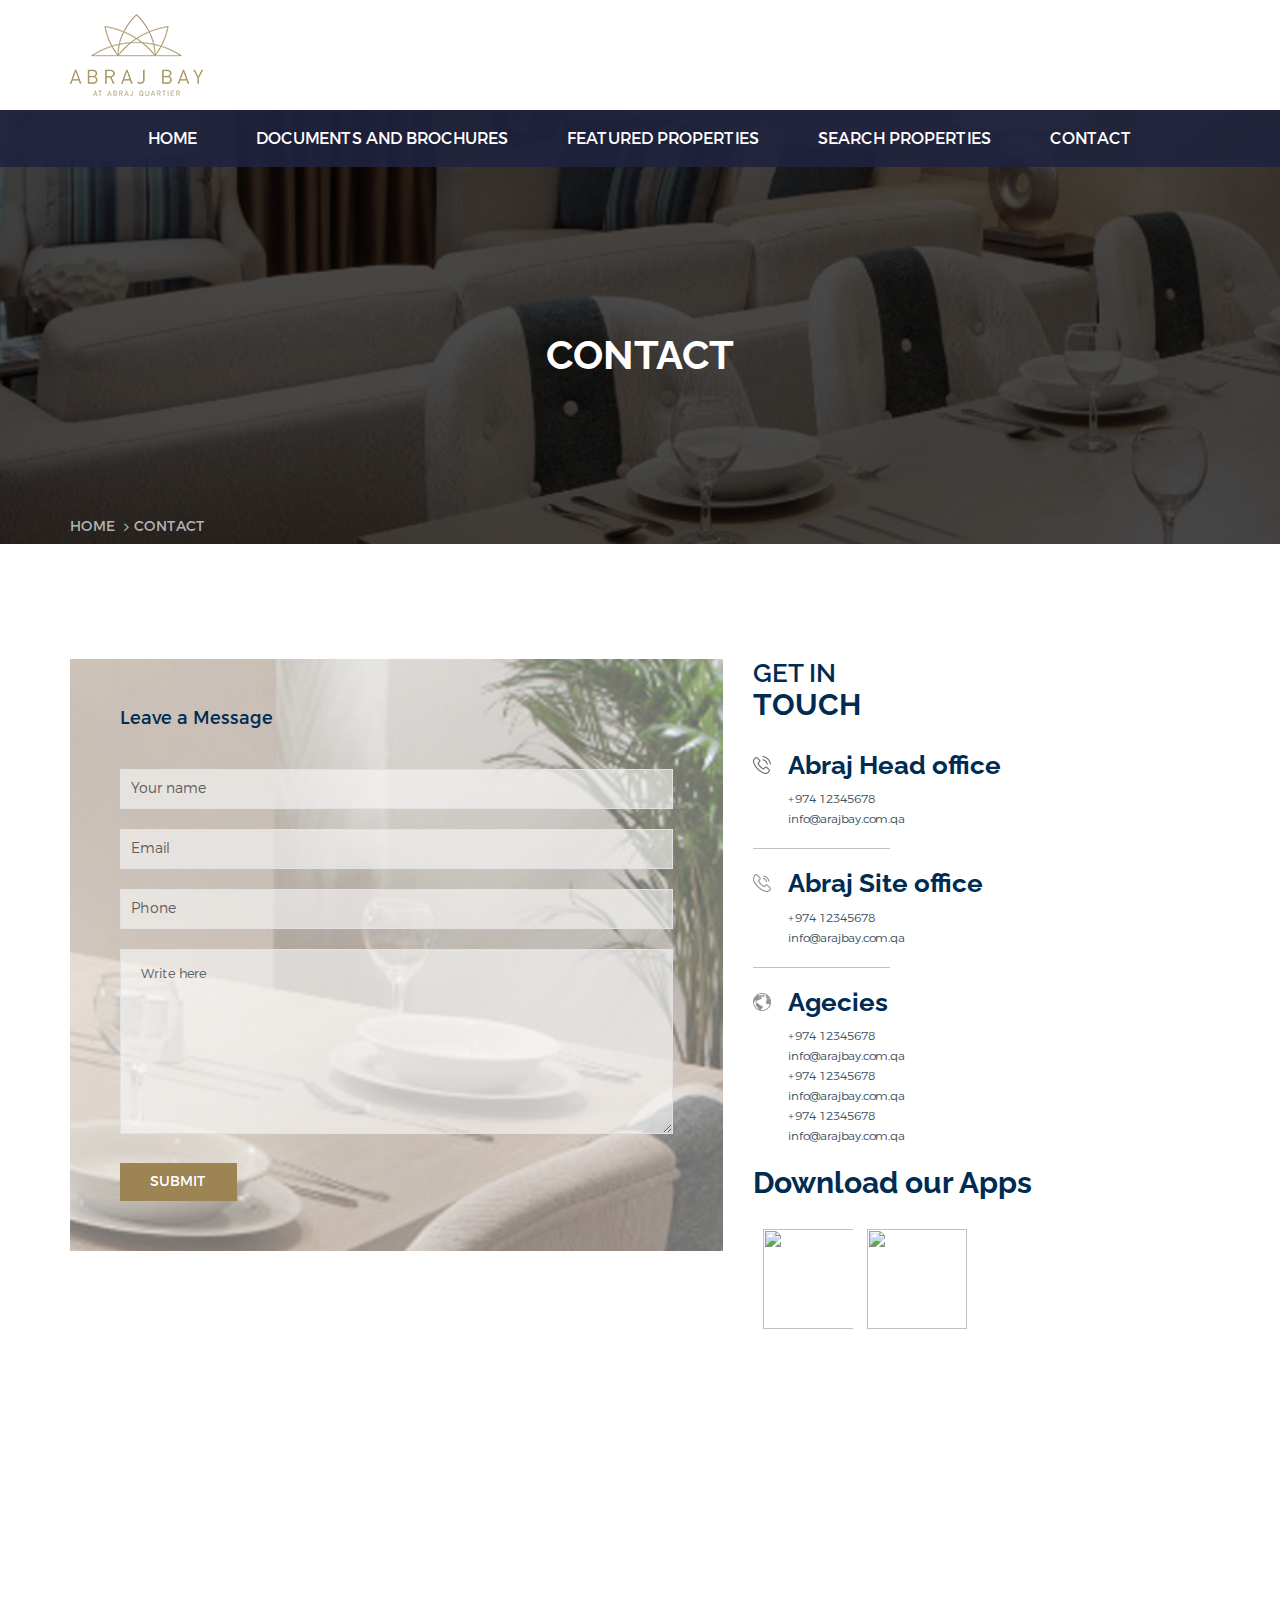
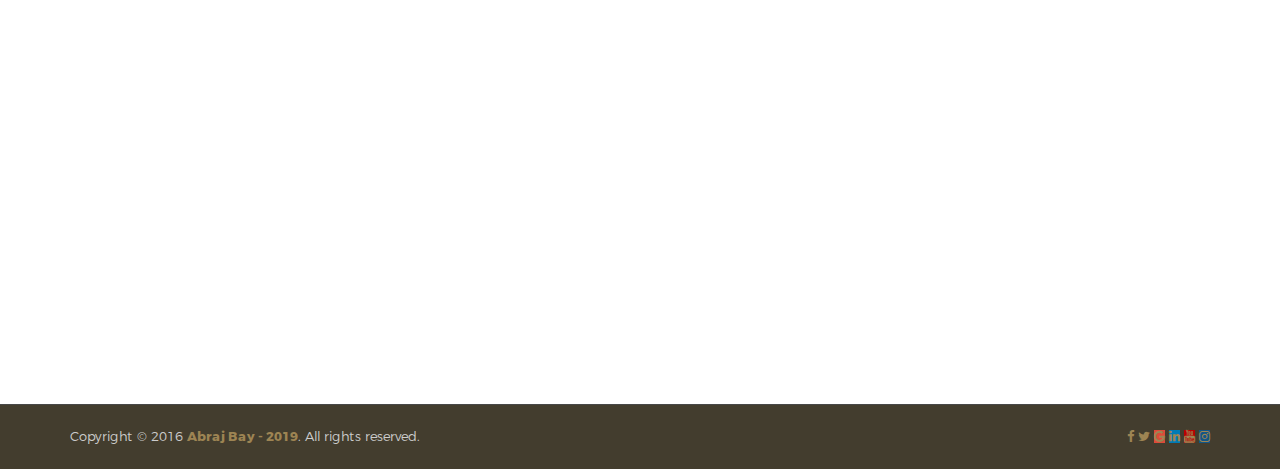
==== commit 5fc2254f: "properties update" ====
--- a/contact.html
+++ b/contact.html
@@ -54,7 +54,7 @@
                                 </a>
                             </div>
                         </div>
-                        <!-- <div class="col-md-6 hidden-sm hidden-xs">
+                        <!-- <div class="col-md-9 hidden-sm hidden-xs">
                             <div class="company-info clearfix">
                                 <div class="company-info-item">
                                     <div class="header-icon">
@@ -70,13 +70,13 @@
                                         <img src="images/icons/mail-open.png" alt="">
                                     </div>
                                     <div class="header-info">
-                                        <h6><a href="mailto:hnasir770@gmail.com">info@sheltek.com</a></h6>
-                                        <p>You can mail us</p>
+                                        <h6>+88 (012) 564 979 56</h6>
+                                        <p>We are open 9 am - 10pm</p>
                                     </div>
                                 </div>
                             </div>
-                        </div>
-                        <div class="col-md-3 col-sm-6 col-xs-12">
+                        </div> -->
+                        <!-- <div class="col-md-3 col-sm-6 col-xs-12">
                             <div class="header-search clearfix">
                                 <form action="#">
                                     <button class="search-icon" type="submit">
@@ -429,7 +429,7 @@
                                 </ul>
                                 <div class="section-title mb-30">
                                     <h2>Download our Apps</h2>
-                                    <h3>Abraj Bay App is the easiest to way to book viewings, check availabilityand even reserve your future homes.</h3>
+                                    <!-- <h3>Abraj Bay App is the easiest to way to book viewings, check availabilityand even reserve your future homes.</h3> -->
                                 </div>
                                 <ul class="contact-address">
                                     <li>
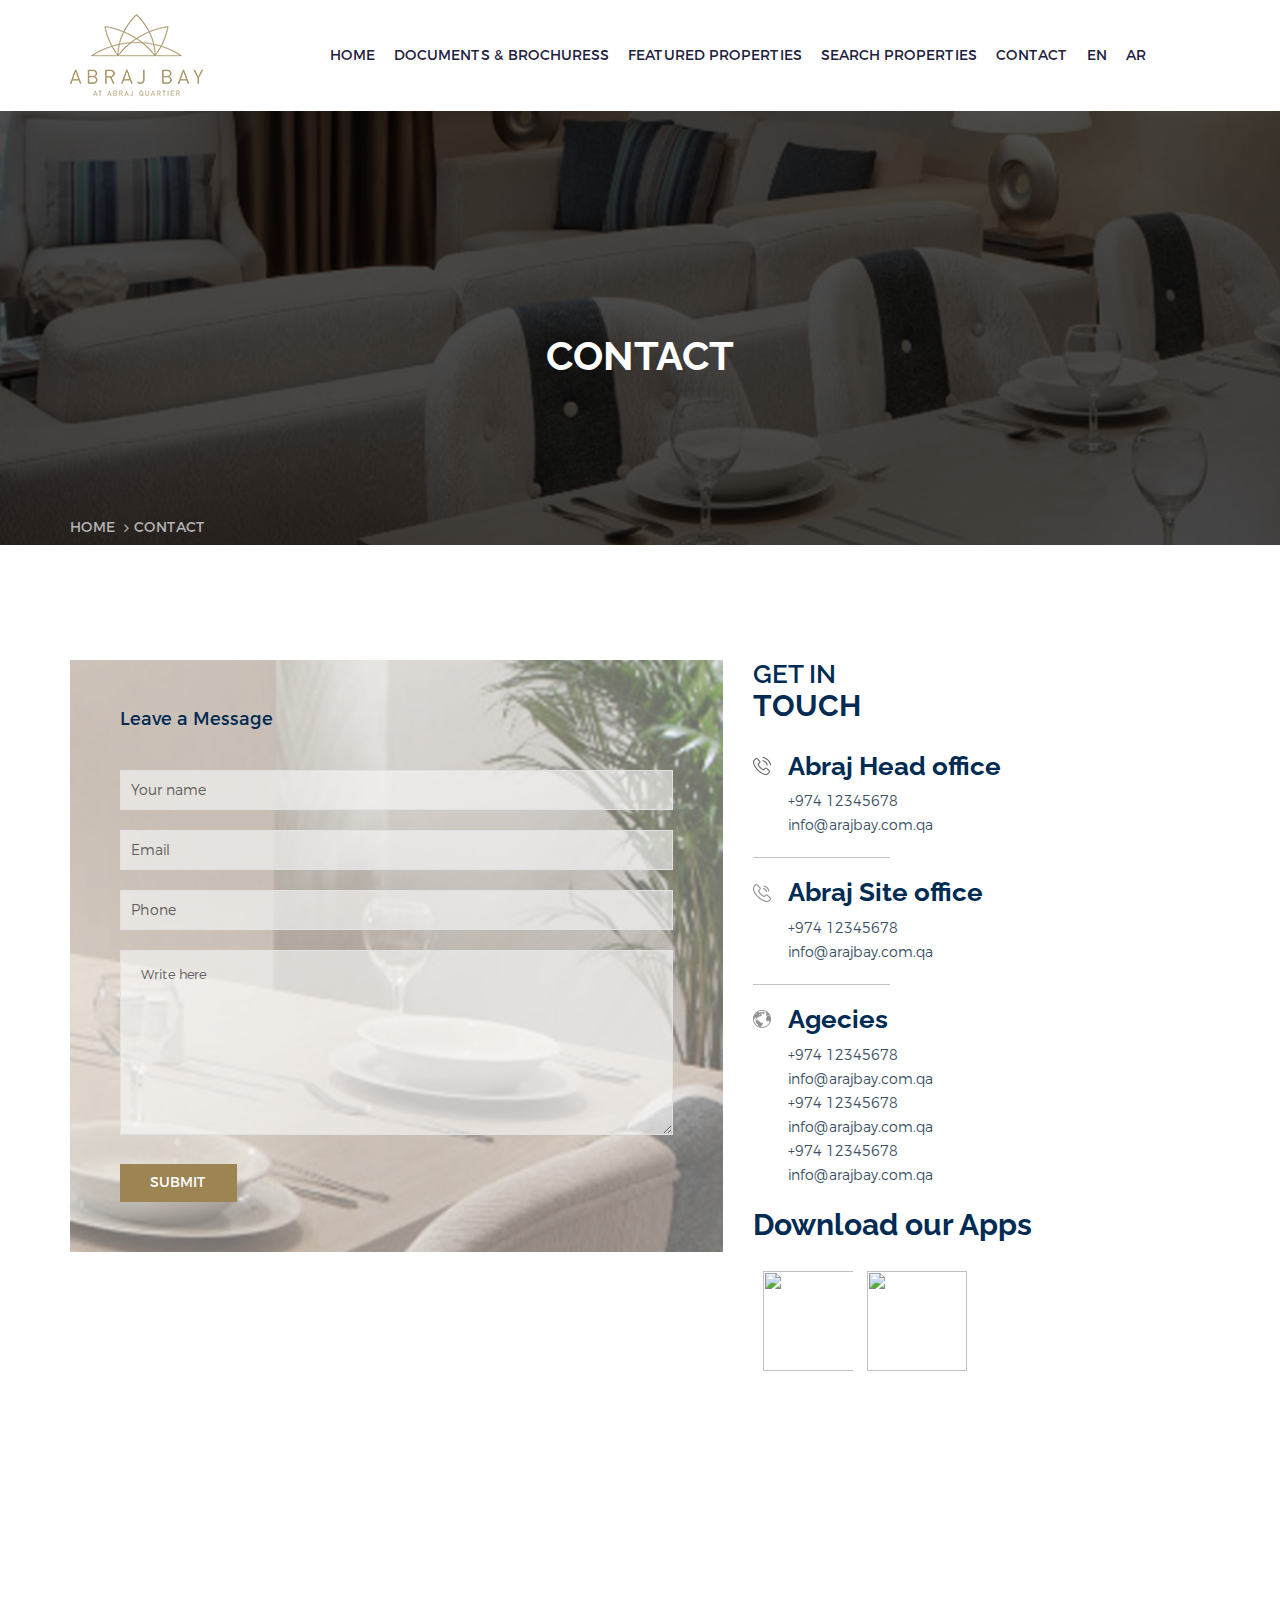
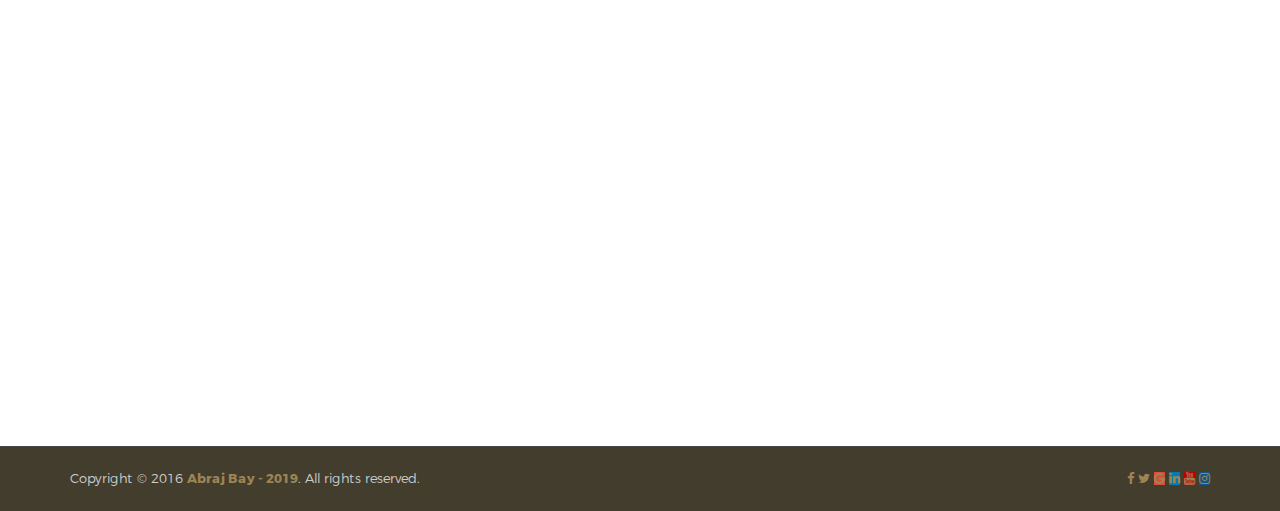
==== commit 7232ce98: "menu for remaining" ====
--- a/contact.html
+++ b/contact.html
@@ -42,301 +42,410 @@
     <!-- Body main wrapper start -->
     <div class="wrapper">
 
-        <!-- HEADER AREA START -->
-        <header class="header-area header-wrapper">
-            <div class="header-top-bar bg-white">
-                <div class="container">
-                    <div class="row">
-                        <div class="col-md-3 col-sm-6 col-xs-12">
-                            <div class="logo">
-                                <a href="index.html">
-                                    <img src="images/logo/logo.png" alt="">
-                                </a>
-                            </div>
-                        </div>
-                        <!-- <div class="col-md-9 hidden-sm hidden-xs">
-                            <div class="company-info clearfix">
-                                <div class="company-info-item">
-                                    <div class="header-icon">
-                                        <img src="images/icons/phone.png" alt="">
-                                    </div>
-                                    <div class="header-info">
-                                        <h6>+88 (012) 564 979 56</h6>
-                                        <p>We are open 9 am - 10pm</p>
-                                    </div>
-                                </div>
-                                <div class="company-info-item">
-                                    <div class="header-icon">
-                                        <img src="images/icons/mail-open.png" alt="">
-                                    </div>
-                                    <div class="header-info">
-                                        <h6>+88 (012) 564 979 56</h6>
-                                        <p>We are open 9 am - 10pm</p>
-                                    </div>
-                                </div>
-                            </div>
-                        </div> -->
-                        <!-- <div class="col-md-3 col-sm-6 col-xs-12">
-                            <div class="header-search clearfix">
-                                <form action="#">
-                                    <button class="search-icon" type="submit">
-                                        <img src="images/icons/search.png" alt="">
-                                    </button>
-                                    <input type="text" placeholder="Search...">
-                                </form>
-                            </div>
-                        </div> -->
-                    </div>
-                </div>
-            </div>
-            <div id="sticky-header" class="header-middle-area  transparent-header hidden-xs">
-                <div class="container">
-                    <div class="full-width-mega-drop-menu">
-                        <div class="row">
-                            <div class="col-md-12">
-                                <div class="sticky-logo">
-                                    <a href="index.html">
-                                        <img src="images/logo/logo.png" alt="">
-                                    </a>
-                                </div>
-                                <nav id="primary-menu">
-                                    <ul class="main-menu text-center">
-                                        <li><a href="index.html">Home</a>
-                                            <!-- <ul class="drop-menu">
-                                                <li><a href="index.html">Home-1</a></li>
-                                                <li><a href="index-2.html">home-2</a></li>
-                                                <li><a href="index-3.html">home-3</a></li>
-                                                <li><a href="index-4.html">Background Video</a></li>
-                                                <li><a href="index-5.html">Background Video overlay</a></li>
-                                                <li><a href="index-6.html">BG Video dot overlay</a></li>
-                                                <li><a href="index-7.html">Animated Text</a></li>
-                                                <li><a href="index-8.html">Animated Text dot overlay</a></li>
-                                                <li><a href="index-9.html">Box layout - 1</a></li>
-                                                <li><a href="index-10.html">Box layout - 2</a></li>
-                                                <li><a href="index-11.html">Box layout - 3</a></li>
-                                            </ul> -->
-                                        </li>
-                                        <li class="mega-parent"><a href="elements.html">Documents and Brochures</a>
-                                            <!-- <div class="mega-menu-area">
-                                                <ul class="single-mega-item">
-                                                    <li><a href="elements-accordion.html">Accordion</a></li>
-                                                    <li><a href="elements-agent.html">Agent</a></li>
-                                                    <li><a href="elements-alerts.html">Alerts</a></li>
-                                                    <li><a href="elements-audio.html">Audio</a></li>
-                                                    <li><a href="elements-call-to-actions.html">Call-to-actions</a></li>
-                                                    <li><a href="elements-contact-1.html">Contact-1</a></li>
-                                                    <li><a href="elements-contact-2.html">Contact-2</a></li>
+      <!-- HEADER AREA START -->
+      <header class="header-area header-wrapper">
+          <div class="header-top-bar bg-white">
+              <div class="container">
+                  <div class="row">
+                      <div class="col-md-2 col-sm-6 col-xs-12">
+                          <div class="logo">
+                              <a href="index.html">
+                                  <img src="images/logo/logo.png" alt="">
+                              </a>
+                          </div>
+                      </div>
+                      <div class="col-md-10 hidden-sm hidden-xs">
+                          <div class="company-info clearfix">
+                              <div class="company-info-item">
+                                  <!-- <div class="header-icon">
+                                      <img src="images/icons/phone.png" alt="">
+                                  </div> -->
+                                  <div class="header-info">
+                                    <nav id="primary-menu">
+                                        <ul class="main-menu text-center">
+                                            <li><a href="index.html">Home</a>
+                                                <!-- <ul class="drop-menu">
+                                                    <li><a href="index.html">Home-1</a></li>
+                                                    <li><a href="index-2.html">home-2</a></li>
+                                                    <li><a href="index-3.html">home-3</a></li>
+                                                    <li><a href="index-4.html">Background Video</a></li>
+                                                    <li><a href="index-5.html">Background Video overlay</a></li>
+                                                    <li><a href="index-6.html">BG Video dot overlay</a></li>
+                                                    <li><a href="index-7.html">Animated Text</a></li>
+                                                    <li><a href="index-8.html">Animated Text dot overlay</a></li>
+                                                    <li><a href="index-9.html">Box layout - 1</a></li>
+                                                    <li><a href="index-10.html">Box layout - 2</a></li>
+                                                    <li><a href="index-11.html">Box layout - 3</a></li>
+                                                </ul> -->
+                                            </li>
+                                            <li class="mega-parent"><a href="elements.html">Documents & Brochuress</a>
+                                                <!-- <div class="mega-menu-area">
+                                                    <ul class="single-mega-item">
+                                                        <li><a href="elements-accordion.html">Accordion</a></li>
+                                                        <li><a href="elements-agent.html">Agent</a></li>
+                                                        <li><a href="elements-alerts.html">Alerts</a></li>
+                                                        <li><a href="elements-audio.html">Audio</a></li>
+                                                        <li><a href="elements-call-to-actions.html">Call-to-actions</a></li>
+                                                        <li><a href="elements-contact-1.html">Contact-1</a></li>
+                                                        <li><a href="elements-contact-2.html">Contact-2</a></li>
+                                                    </ul>
+                                                    <ul class="single-mega-item">
+                                                        <li><a href="elements-features.html">Features</a></li>
+                                                        <li><a href="elements-footer-1.html">Footer-1</a></li>
+                                                        <li><a href="elements-footer-2.html">Footer-2</a></li>
+                                                        <li><a href="elements-header-sticky-no.html">Header-sticky-no</a></li>
+                                                        <li><a href="elements-header-sticky.html">Header-sticky</a></li>
+                                                        <li><a href="elements-map.html">Map</a></li>
+                                                        <li><a href="elements-media.html">Media</a></li>
+                                                    </ul>
+                                                    <ul class="single-mega-item">
+                                                        <li><a href="elements-pagination.html">Pagination</a></li>
+                                                        <li><a href="elements-progress-bar.html">Progress-bar</a></li>
+                                                        <li><a href="elements-property.html">Property</a></li>
+                                                        <li><a href="elements-services.html">Services</a></li>
+                                                        <li><a href="elements-sidebar-left-1.html">Sidebar-left-1</a></li>
+                                                        <li><a href="elements-sidebar-left-2.html">Sidebar-left-2</a></li>
+                                                        <li><a href="elements-sidebar-right-1.html">Sidebar-right-1</a></li>
+                                                    </ul>
+                                                    <ul class="single-mega-item">
+                                                        <li><a href="elements-sidebar-right-2.html">Sidebar-right-1</a></li>
+                                                        <li><a href="elements-tab.html">Tab</a></li>
+                                                        <li><a href="elements-table.html">Table</a></li>
+                                                        <li><a href="elements-testimonials.html">Testimonials</a></li>
+                                                        <li><a href="elements-toggles.html">Toggles</a></li>
+                                                        <li><a href="elements-typography.html">Typography</a></li>
+                                                        <li><a href="elements-video.html">Video</a></li>
+                                                    </ul>
+                                                </div> -->
+                                            </li>
+                                            <!-- <li><a href="service.html">Service</a>
+                                                <ul class="drop-menu">
+                                                    <li><a href="service.html">Service</a></li>
+                                                    <li><a href="service-details.html">Service details</a></li>
                                                 </ul>
-                                                <ul class="single-mega-item">
-                                                    <li><a href="elements-features.html">Features</a></li>
-                                                    <li><a href="elements-footer-1.html">Footer-1</a></li>
-                                                    <li><a href="elements-footer-2.html">Footer-2</a></li>
-                                                    <li><a href="elements-header-sticky-no.html">Header-sticky-no</a></li>
-                                                    <li><a href="elements-header-sticky.html">Header-sticky</a></li>
-                                                    <li><a href="elements-map.html">Map</a></li>
-                                                    <li><a href="elements-media.html">Media</a></li>
+                                            </li> -->
+                                            <li><a href="properties-featured.html">Featured Properties</a>
+                                                <!-- <ul class="drop-menu">
+                                                    <li><a href="properties.html">Properties</a></li>
+                                                    <li><a href="properties-left-sidebar.html">Properties left sidebar</a></li>
+                                                    <li><a href="properties-right-sidebar.html">Properties right sidebar</a></li>
+                                                    <li><a href="properties-details.html">Properties details</a></li>
+                                                </ul> -->
+                                            </li>
+                                            <li><a href="properties.html">Search Properties</a>
+                                                <!-- <ul class="drop-menu">
+                                                    <li><a href="properties.html">Properties</a></li>
+                                                    <li><a href="properties-left-sidebar.html">Properties left sidebar</a></li>
+                                                    <li><a href="properties-right-sidebar.html">Properties right sidebar</a></li>
+                                                    <li><a href="properties-details.html">Properties details</a></li>
+                                                </ul> -->
+                                            </li>
+                                            <!-- <li><a href="agent.html">Agent</a>
+                                                <ul class="drop-menu">
+                                                    <li><a href="agent.html">Agent</a></li>
+                                                    <li><a href="agent-details.html">Agent details</a></li>
                                                 </ul>
-                                                <ul class="single-mega-item">
-                                                    <li><a href="elements-pagination.html">Pagination</a></li>
-                                                    <li><a href="elements-progress-bar.html">Progress-bar</a></li>
-                                                    <li><a href="elements-property.html">Property</a></li>
-                                                    <li><a href="elements-services.html">Services</a></li>
-                                                    <li><a href="elements-sidebar-left-1.html">Sidebar-left-1</a></li>
-                                                    <li><a href="elements-sidebar-left-2.html">Sidebar-left-2</a></li>
-                                                    <li><a href="elements-sidebar-right-1.html">Sidebar-right-1</a></li>
+                                            </li> -->
+                                            <!-- <li><a href="#">Pages's</a>
+                                                <ul class="drop-menu menu-right">
+                                                    <li><a href="about.html">About</a></li>
+                                                    <li><a href="agent.html">Agent</a></li>
+                                                    <li><a href="agent-details.html">Agent-details</a></li>
+                                                    <li><a href="features.html">Features</a></li>
+                                                    <li><a href="service.html">Service</a></li>
+                                                    <li><a href="service-details.html">Service details</a></li>
+                                                    <li><a href="login.html">Login</a></li>
+                                                    <li><a href="404.html">404</a></li>
+                                                    <li><a href="contact.html">Contact</a></li>
                                                 </ul>
-                                                <ul class="single-mega-item">
-                                                    <li><a href="elements-sidebar-right-2.html">Sidebar-right-1</a></li>
-                                                    <li><a href="elements-tab.html">Tab</a></li>
-                                                    <li><a href="elements-table.html">Table</a></li>
-                                                    <li><a href="elements-testimonials.html">Testimonials</a></li>
-                                                    <li><a href="elements-toggles.html">Toggles</a></li>
-                                                    <li><a href="elements-typography.html">Typography</a></li>
-                                                    <li><a href="elements-video.html">Video</a></li>
+                                            </li> -->
+                                            <!-- <li><a href="blog.html">Blog</a>
+                                                <ul class="drop-menu menu-right">
+                                                    <li><a href="blog.html">Blog</a></li>
+                                                    <li><a href="blog-left-sidebar.html">Blog left sidebar</a></li>
+                                                    <li><a href="blog-right-sidebar.html">Blog right sidebar</a></li>
+                                                    <li><a href="single-blog.html">Single Bloge</a></li>
                                                 </ul>
-                                            </div> -->
-                                        </li>
-                                        <!-- <li><a href="service.html">Service</a>
-                                            <ul class="drop-menu">
-                                                <li><a href="service.html">Service</a></li>
-                                                <li><a href="service-details.html">Service details</a></li>
-                                            </ul>
-                                        </li> -->
-                                        <li><a href="properties-featured.html">Featured Properties</a>
-                                            <!-- <ul class="drop-menu">
-                                                <li><a href="properties.html">Properties</a></li>
-                                                <li><a href="properties-left-sidebar.html">Properties left sidebar</a></li>
-                                                <li><a href="properties-right-sidebar.html">Properties right sidebar</a></li>
-                                                <li><a href="properties-details.html">Properties details</a></li>
-                                            </ul> -->
-                                        </li>
-                                        <li><a href="properties.html">Search Properties</a>
-                                            <!-- <ul class="drop-menu">
-                                                <li><a href="properties.html">Properties</a></li>
-                                                <li><a href="properties-left-sidebar.html">Properties left sidebar</a></li>
-                                                <li><a href="properties-right-sidebar.html">Properties right sidebar</a></li>
-                                                <li><a href="properties-details.html">Properties details</a></li>
-                                            </ul> -->
-                                        </li>
-                                        <!-- <li><a href="agent.html">Agent</a>
-                                            <ul class="drop-menu">
-                                                <li><a href="agent.html">Agent</a></li>
-                                                <li><a href="agent-details.html">Agent details</a></li>
-                                            </ul>
-                                        </li> -->
-                                        <!-- <li><a href="#">Pages's</a>
-                                            <ul class="drop-menu menu-right">
-                                                <li><a href="about.html">About</a></li>
-                                                <li><a href="agent.html">Agent</a></li>
-                                                <li><a href="agent-details.html">Agent-details</a></li>
-                                                <li><a href="features.html">Features</a></li>
-                                                <li><a href="service.html">Service</a></li>
-                                                <li><a href="service-details.html">Service details</a></li>
-                                                <li><a href="login.html">Login</a></li>
-                                                <li><a href="404.html">404</a></li>
-                                                <li><a href="contact.html">Contact</a></li>
-                                            </ul>
-                                        </li> -->
-                                        <!-- <li><a href="blog.html">Blog</a>
-                                            <ul class="drop-menu menu-right">
-                                                <li><a href="blog.html">Blog</a></li>
-                                                <li><a href="blog-left-sidebar.html">Blog left sidebar</a></li>
-                                                <li><a href="blog-right-sidebar.html">Blog right sidebar</a></li>
-                                                <li><a href="single-blog.html">Single Bloge</a></li>
-                                            </ul>
-                                        </li> -->
+                                            </li> -->
+                                            <li><a href="contact.html">Contact</a></li>
+                                            <li class="text-right"><a href="#">EN</a></li>
+                                            <li class="text-right"><a href="#">AR</a></li>
+                                        </ul>
+                                    </nav>
+                                  </div>
+                              </div>
+                               <!-- <div class="company-info-item">
+                                  <div class="header-icon">
+                                      <img src="images/icons/mail-open.png" alt="">
+                                  </div>
+                                  <div class="header-info">
+                                      <h6>+88 (012) 564 979 56</h6>
+                                      <p>We are open 9 am - 10pm</p>
+                                  </div>
+                              </div>  -->
+                          </div>
+                      </div>
+                      <!-- <div class="col-md-3 col-sm-6 col-xs-12">
+                          <div class="header-search clearfix">
+                              <form action="#">
+                                  <button class="search-icon" type="submit">
+                                      <img src="images/icons/search.png" alt="">
+                                  </button>
+                                  <input type="text" placeholder="Search...">
+                              </form>
+                          </div>
+                      </div> -->
+                  </div>
+              </div>
+          </div>
+          <div id="sticky-header" class="header-middle-area  transparent-header hidden-xs">
+              <div class="container">
+                  <div class="full-width-mega-drop-menu">
+                      <div class="row">
+                          <div class="col-md-12">
+                              <div class="sticky-logo">
+                                  <a href="index.html">
+                                      <img src="images/logo/logo.png" alt="">
+                                  </a>
+                              </div>
+                              <nav id="primary-menu">
+                                  <ul class="main-menu text-center">
+                                      <li><a href="index.html">Home</a>
+                                          <!-- <ul class="drop-menu">
+                                              <li><a href="index.html">Home-1</a></li>
+                                              <li><a href="index-2.html">home-2</a></li>
+                                              <li><a href="index-3.html">home-3</a></li>
+                                              <li><a href="index-4.html">Background Video</a></li>
+                                              <li><a href="index-5.html">Background Video overlay</a></li>
+                                              <li><a href="index-6.html">BG Video dot overlay</a></li>
+                                              <li><a href="index-7.html">Animated Text</a></li>
+                                              <li><a href="index-8.html">Animated Text dot overlay</a></li>
+                                              <li><a href="index-9.html">Box layout - 1</a></li>
+                                              <li><a href="index-10.html">Box layout - 2</a></li>
+                                              <li><a href="index-11.html">Box layout - 3</a></li>
+                                          </ul> -->
+                                      </li>
+                                      <li class="mega-parent"><a href="elements.html">Documents & Brochures</a>
+                                          <!-- <div class="mega-menu-area">
+                                              <ul class="single-mega-item">
+                                                  <li><a href="elements-accordion.html">Accordion</a></li>
+                                                  <li><a href="elements-agent.html">Agent</a></li>
+                                                  <li><a href="elements-alerts.html">Alerts</a></li>
+                                                  <li><a href="elements-audio.html">Audio</a></li>
+                                                  <li><a href="elements-call-to-actions.html">Call-to-actions</a></li>
+                                                  <li><a href="elements-contact-1.html">Contact-1</a></li>
+                                                  <li><a href="elements-contact-2.html">Contact-2</a></li>
+                                              </ul>
+                                              <ul class="single-mega-item">
+                                                  <li><a href="elements-features.html">Features</a></li>
+                                                  <li><a href="elements-footer-1.html">Footer-1</a></li>
+                                                  <li><a href="elements-footer-2.html">Footer-2</a></li>
+                                                  <li><a href="elements-header-sticky-no.html">Header-sticky-no</a></li>
+                                                  <li><a href="elements-header-sticky.html">Header-sticky</a></li>
+                                                  <li><a href="elements-map.html">Map</a></li>
+                                                  <li><a href="elements-media.html">Media</a></li>
+                                              </ul>
+                                              <ul class="single-mega-item">
+                                                  <li><a href="elements-pagination.html">Pagination</a></li>
+                                                  <li><a href="elements-progress-bar.html">Progress-bar</a></li>
+                                                  <li><a href="elements-property.html">Property</a></li>
+                                                  <li><a href="elements-services.html">Services</a></li>
+                                                  <li><a href="elements-sidebar-left-1.html">Sidebar-left-1</a></li>
+                                                  <li><a href="elements-sidebar-left-2.html">Sidebar-left-2</a></li>
+                                                  <li><a href="elements-sidebar-right-1.html">Sidebar-right-1</a></li>
+                                              </ul>
+                                              <ul class="single-mega-item">
+                                                  <li><a href="elements-sidebar-right-2.html">Sidebar-right-1</a></li>
+                                                  <li><a href="elements-tab.html">Tab</a></li>
+                                                  <li><a href="elements-table.html">Table</a></li>
+                                                  <li><a href="elements-testimonials.html">Testimonials</a></li>
+                                                  <li><a href="elements-toggles.html">Toggles</a></li>
+                                                  <li><a href="elements-typography.html">Typography</a></li>
+                                                  <li><a href="elements-video.html">Video</a></li>
+                                              </ul>
+                                          </div> -->
+                                      </li>
+                                      <!-- <li><a href="service.html">Service</a>
+                                          <ul class="drop-menu">
+                                              <li><a href="service.html">Service</a></li>
+                                              <li><a href="service-details.html">Service details</a></li>
+                                          </ul>
+                                      </li> -->
+                                      <li><a href="properties-featured.html">Featured Properties</a>
+                                          <!-- <ul class="drop-menu">
+                                              <li><a href="properties.html">Properties</a></li>
+                                              <li><a href="properties-left-sidebar.html">Properties left sidebar</a></li>
+                                              <li><a href="properties-right-sidebar.html">Properties right sidebar</a></li>
+                                              <li><a href="properties-details.html">Properties details</a></li>
+                                          </ul> -->
+                                      </li>
+                                      <li><a href="properties.html">Search Properties</a>
+                                          <!-- <ul class="drop-menu">
+                                              <li><a href="properties.html">Properties</a></li>
+                                              <li><a href="properties-left-sidebar.html">Properties left sidebar</a></li>
+                                              <li><a href="properties-right-sidebar.html">Properties right sidebar</a></li>
+                                              <li><a href="properties-details.html">Properties details</a></li>
+                                          </ul> -->
+                                      </li>
+                                      <!-- <li><a href="agent.html">Agent</a>
+                                          <ul class="drop-menu">
+                                              <li><a href="agent.html">Agent</a></li>
+                                              <li><a href="agent-details.html">Agent details</a></li>
+                                          </ul>
+                                      </li> -->
+                                      <!-- <li><a href="#">Pages's</a>
+                                          <ul class="drop-menu menu-right">
+                                              <li><a href="about.html">About</a></li>
+                                              <li><a href="agent.html">Agent</a></li>
+                                              <li><a href="agent-details.html">Agent-details</a></li>
+                                              <li><a href="features.html">Features</a></li>
+                                              <li><a href="service.html">Service</a></li>
+                                              <li><a href="service-details.html">Service details</a></li>
+                                              <li><a href="login.html">Login</a></li>
+                                              <li><a href="404.html">404</a></li>
+                                              <li><a href="contact.html">Contact</a></li>
+                                          </ul>
+                                      </li> -->
+                                      <!-- <li><a href="blog.html">Blog</a>
+                                          <ul class="drop-menu menu-right">
+                                              <li><a href="blog.html">Blog</a></li>
+                                              <li><a href="blog-left-sidebar.html">Blog left sidebar</a></li>
+                                              <li><a href="blog-right-sidebar.html">Blog right sidebar</a></li>
+                                              <li><a href="single-blog.html">Single Bloge</a></li>
+                                          </ul>
+                                      </li> -->
+                                      <li><a href="contact.html">Contact</a></li>
+                                  </ul>
+                              </nav>
+                          </div>
+                      </div>
+                  </div>
+              </div>
+          </div>
+      </header>
+      <!-- HEADER AREA END -->
+
+      <!-- MOBILE MENU AREA START -->
+      <div class="mobile-menu-area hidden-sm hidden-md hidden-lg">
+          <div class="container">
+              <div class="row">
+                  <div class="col-xs-12">
+                      <div class="mobile-menu">
+                          <nav id="dropdown">
+                              <ul>
+                                <li><a href="index.html">Home</a>
+                                    <!-- <ul class="drop-menu">
+                                        <li><a href="index.html">Home-1</a></li>
+                                        <li><a href="index-2.html">home-2</a></li>
+                                        <li><a href="index-3.html">home-3</a></li>
+                                        <li><a href="index-4.html">Background Video</a></li>
+                                        <li><a href="index-5.html">Background Video overlay</a></li>
+                                        <li><a href="index-6.html">BG Video dot overlay</a></li>
+                                        <li><a href="index-7.html">Animated Text</a></li>
+                                        <li><a href="index-8.html">Animated Text dot overlay</a></li>
+                                        <li><a href="index-9.html">Box layout - 1</a></li>
+                                        <li><a href="index-10.html">Box layout - 2</a></li>
+                                        <li><a href="index-11.html">Box layout - 3</a></li>
+                                    </ul> -->
+                                </li>
+                                <li class="mega-parent"><a href="elements.html">Documents and Brochures</a>
+                                    <!-- <div class="mega-menu-area">
+                                        <ul class="single-mega-item">
+                                            <li><a href="elements-accordion.html">Accordion</a></li>
+                                            <li><a href="elements-agent.html">Agent</a></li>
+                                            <li><a href="elements-alerts.html">Alerts</a></li>
+                                            <li><a href="elements-audio.html">Audio</a></li>
+                                            <li><a href="elements-call-to-actions.html">Call-to-actions</a></li>
+                                            <li><a href="elements-contact-1.html">Contact-1</a></li>
+                                            <li><a href="elements-contact-2.html">Contact-2</a></li>
+                                        </ul>
+                                        <ul class="single-mega-item">
+                                            <li><a href="elements-features.html">Features</a></li>
+                                            <li><a href="elements-footer-1.html">Footer-1</a></li>
+                                            <li><a href="elements-footer-2.html">Footer-2</a></li>
+                                            <li><a href="elements-header-sticky-no.html">Header-sticky-no</a></li>
+                                            <li><a href="elements-header-sticky.html">Header-sticky</a></li>
+                                            <li><a href="elements-map.html">Map</a></li>
+                                            <li><a href="elements-media.html">Media</a></li>
+                                        </ul>
+                                        <ul class="single-mega-item">
+                                            <li><a href="elements-pagination.html">Pagination</a></li>
+                                            <li><a href="elements-progress-bar.html">Progress-bar</a></li>
+                                            <li><a href="elements-property.html">Property</a></li>
+                                            <li><a href="elements-services.html">Services</a></li>
+                                            <li><a href="elements-sidebar-left-1.html">Sidebar-left-1</a></li>
+                                            <li><a href="elements-sidebar-left-2.html">Sidebar-left-2</a></li>
+                                            <li><a href="elements-sidebar-right-1.html">Sidebar-right-1</a></li>
+                                        </ul>
+                                        <ul class="single-mega-item">
+                                            <li><a href="elements-sidebar-right-2.html">Sidebar-right-1</a></li>
+                                            <li><a href="elements-tab.html">Tab</a></li>
+                                            <li><a href="elements-table.html">Table</a></li>
+                                            <li><a href="elements-testimonials.html">Testimonials</a></li>
+                                            <li><a href="elements-toggles.html">Toggles</a></li>
+                                            <li><a href="elements-typography.html">Typography</a></li>
+                                            <li><a href="elements-video.html">Video</a></li>
+                                        </ul>
+                                    </div> -->
+                                </li>
+                                <!-- <li><a href="service.html">Service</a>
+                                    <ul class="drop-menu">
+                                        <li><a href="service.html">Service</a></li>
+                                        <li><a href="service-details.html">Service details</a></li>
+                                    </ul>
+                                </li> -->
+                                <li><a href="properties-featured.html">Featured Properties</a>
+                                    <!-- <ul class="drop-menu">
+                                        <li><a href="properties.html">Properties</a></li>
+                                        <li><a href="properties-left-sidebar.html">Properties left sidebar</a></li>
+                                        <li><a href="properties-right-sidebar.html">Properties right sidebar</a></li>
+                                        <li><a href="properties-details.html">Properties details</a></li>
+                                    </ul> -->
+                                </li>
+                                <li><a href="properties.html">Search Properties</a>
+                                    <!-- <ul class="drop-menu">
+                                        <li><a href="properties.html">Properties</a></li>
+                                        <li><a href="properties-left-sidebar.html">Properties left sidebar</a></li>
+                                        <li><a href="properties-right-sidebar.html">Properties right sidebar</a></li>
+                                        <li><a href="properties-details.html">Properties details</a></li>
+                                    </ul> -->
+                                </li>
+                                <!-- <li><a href="agent.html">Agent</a>
+                                    <ul class="drop-menu">
+                                        <li><a href="agent.html">Agent</a></li>
+                                        <li><a href="agent-details.html">Agent details</a></li>
+                                    </ul>
+                                </li> -->
+                                <!-- <li><a href="#">Pages's</a>
+                                    <ul class="drop-menu menu-right">
+                                        <li><a href="about.html">About</a></li>
+                                        <li><a href="agent.html">Agent</a></li>
+                                        <li><a href="agent-details.html">Agent-details</a></li>
+                                        <li><a href="features.html">Features</a></li>
+                                        <li><a href="service.html">Service</a></li>
+                                        <li><a href="service-details.html">Service details</a></li>
+                                        <li><a href="login.html">Login</a></li>
+                                        <li><a href="404.html">404</a></li>
                                         <li><a href="contact.html">Contact</a></li>
                                     </ul>
-                                </nav>
-                            </div>
-                        </div>
-                    </div>
-                </div>
-            </div>
-        </header>
-        <!-- HEADER AREA END -->
-
-        <!-- MOBILE MENU AREA START -->
-        <div class="mobile-menu-area hidden-sm hidden-md hidden-lg">
-            <div class="container">
-                <div class="row">
-                    <div class="col-xs-12">
-                        <div class="mobile-menu">
-                            <nav id="dropdown">
-                                <ul>
-                                  <li><a href="index.html">Home</a>
-                                      <!-- <ul class="drop-menu">
-                                          <li><a href="index.html">Home-1</a></li>
-                                          <li><a href="index-2.html">home-2</a></li>
-                                          <li><a href="index-3.html">home-3</a></li>
-                                          <li><a href="index-4.html">Background Video</a></li>
-                                          <li><a href="index-5.html">Background Video overlay</a></li>
-                                          <li><a href="index-6.html">BG Video dot overlay</a></li>
-                                          <li><a href="index-7.html">Animated Text</a></li>
-                                          <li><a href="index-8.html">Animated Text dot overlay</a></li>
-                                          <li><a href="index-9.html">Box layout - 1</a></li>
-                                          <li><a href="index-10.html">Box layout - 2</a></li>
-                                          <li><a href="index-11.html">Box layout - 3</a></li>
-                                      </ul> -->
-                                  </li>
-                                  <li class="mega-parent"><a href="elements.html">Documents and Brochures</a>
-                                      <!-- <div class="mega-menu-area">
-                                          <ul class="single-mega-item">
-                                              <li><a href="elements-accordion.html">Accordion</a></li>
-                                              <li><a href="elements-agent.html">Agent</a></li>
-                                              <li><a href="elements-alerts.html">Alerts</a></li>
-                                              <li><a href="elements-audio.html">Audio</a></li>
-                                              <li><a href="elements-call-to-actions.html">Call-to-actions</a></li>
-                                              <li><a href="elements-contact-1.html">Contact-1</a></li>
-                                              <li><a href="elements-contact-2.html">Contact-2</a></li>
-                                          </ul>
-                                          <ul class="single-mega-item">
-                                              <li><a href="elements-features.html">Features</a></li>
-                                              <li><a href="elements-footer-1.html">Footer-1</a></li>
-                                              <li><a href="elements-footer-2.html">Footer-2</a></li>
-                                              <li><a href="elements-header-sticky-no.html">Header-sticky-no</a></li>
-                                              <li><a href="elements-header-sticky.html">Header-sticky</a></li>
-                                              <li><a href="elements-map.html">Map</a></li>
-                                              <li><a href="elements-media.html">Media</a></li>
-                                          </ul>
-                                          <ul class="single-mega-item">
-                                              <li><a href="elements-pagination.html">Pagination</a></li>
-                                              <li><a href="elements-progress-bar.html">Progress-bar</a></li>
-                                              <li><a href="elements-property.html">Property</a></li>
-                                              <li><a href="elements-services.html">Services</a></li>
-                                              <li><a href="elements-sidebar-left-1.html">Sidebar-left-1</a></li>
-                                              <li><a href="elements-sidebar-left-2.html">Sidebar-left-2</a></li>
-                                              <li><a href="elements-sidebar-right-1.html">Sidebar-right-1</a></li>
-                                          </ul>
-                                          <ul class="single-mega-item">
-                                              <li><a href="elements-sidebar-right-2.html">Sidebar-right-1</a></li>
-                                              <li><a href="elements-tab.html">Tab</a></li>
-                                              <li><a href="elements-table.html">Table</a></li>
-                                              <li><a href="elements-testimonials.html">Testimonials</a></li>
-                                              <li><a href="elements-toggles.html">Toggles</a></li>
-                                              <li><a href="elements-typography.html">Typography</a></li>
-                                              <li><a href="elements-video.html">Video</a></li>
-                                          </ul>
-                                      </div> -->
-                                  </li>
-                                  <!-- <li><a href="service.html">Service</a>
-                                      <ul class="drop-menu">
-                                          <li><a href="service.html">Service</a></li>
-                                          <li><a href="service-details.html">Service details</a></li>
-                                      </ul>
-                                  </li> -->
-                                  <li><a href="properties-featured.html">Featured Properties</a>
-                                      <!-- <ul class="drop-menu">
-                                          <li><a href="properties.html">Properties</a></li>
-                                          <li><a href="properties-left-sidebar.html">Properties left sidebar</a></li>
-                                          <li><a href="properties-right-sidebar.html">Properties right sidebar</a></li>
-                                          <li><a href="properties-details.html">Properties details</a></li>
-                                      </ul> -->
-                                  </li>
-                                  <li><a href="properties.html">Search Properties</a>
-                                      <!-- <ul class="drop-menu">
-                                          <li><a href="properties.html">Properties</a></li>
-                                          <li><a href="properties-left-sidebar.html">Properties left sidebar</a></li>
-                                          <li><a href="properties-right-sidebar.html">Properties right sidebar</a></li>
-                                          <li><a href="properties-details.html">Properties details</a></li>
-                                      </ul> -->
-                                  </li>
-                                  <!-- <li><a href="agent.html">Agent</a>
-                                      <ul class="drop-menu">
-                                          <li><a href="agent.html">Agent</a></li>
-                                          <li><a href="agent-details.html">Agent details</a></li>
-                                      </ul>
-                                  </li> -->
-                                  <!-- <li><a href="#">Pages's</a>
-                                      <ul class="drop-menu menu-right">
-                                          <li><a href="about.html">About</a></li>
-                                          <li><a href="agent.html">Agent</a></li>
-                                          <li><a href="agent-details.html">Agent-details</a></li>
-                                          <li><a href="features.html">Features</a></li>
-                                          <li><a href="service.html">Service</a></li>
-                                          <li><a href="service-details.html">Service details</a></li>
-                                          <li><a href="login.html">Login</a></li>
-                                          <li><a href="404.html">404</a></li>
-                                          <li><a href="contact.html">Contact</a></li>
-                                      </ul>
-                                  </li> -->
-                                  <!-- <li><a href="blog.html">Blog</a>
-                                      <ul class="drop-menu menu-right">
-                                          <li><a href="blog.html">Blog</a></li>
-                                          <li><a href="blog-left-sidebar.html">Blog left sidebar</a></li>
-                                          <li><a href="blog-right-sidebar.html">Blog right sidebar</a></li>
-                                          <li><a href="single-blog.html">Single Bloge</a></li>
-                                      </ul>
-                                  </li> -->
-                                  <li><a href="contact.html">Contact</a></li>
-                                </ul>
-                            </nav>
-                        </div>
-                    </div>
-                </div>
-            </div>
-        </div>
-        <!-- MOBILE MENU AREA END -->
+                                </li> -->
+                                <!-- <li><a href="blog.html">Blog</a>
+                                    <ul class="drop-menu menu-right">
+                                        <li><a href="blog.html">Blog</a></li>
+                                        <li><a href="blog-left-sidebar.html">Blog left sidebar</a></li>
+                                        <li><a href="blog-right-sidebar.html">Blog right sidebar</a></li>
+                                        <li><a href="single-blog.html">Single Bloge</a></li>
+                                    </ul>
+                                </li> -->
+                                <li><a href="contact.html">Contact</a></li>
+                              </ul>
+                          </nav>
+                      </div>
+                  </div>
+              </div>
+          </div>
+      </div>
+      <!-- MOBILE MENU AREA END -->
 
         <!-- BREADCRUMBS AREA START -->
         <div class="breadcrumbs-area bread-bg-1 bg-opacity-black-70">
--- a/style.css
+++ b/style.css
@@ -1378,9 +1378,9 @@
 }
 .contact-address-info > span {
     display: block;
-    font-size: 12px;
+    font-size: 14px;
     font-weight: 300;
-    line-height: 20px;
+    line-height: 24px;
 }
 .contact-address > li:before {
     background: #c2c2c2 none repeat scroll 0 0;
--- a/css/responsive.css
+++ b/css/responsive.css
@@ -155,7 +155,7 @@
 .agent-details-name {
   margin-bottom: 25px;
 }
-.agent-details-brief p, 
+.agent-details-brief p,
 .agent-details-biography p {
   font-size: 14px;
 }
@@ -167,7 +167,7 @@
   padding: 200px 0 120px;
 }
 /*-------------------
-  boxed-layout 
+  boxed-layout
 -------------*/
 .boxed-layout .wrapper {
   width: 970px;
@@ -194,8 +194,18 @@
 
 
 }
-
- 
+/* blue menu small screen */
+@media (max-width: 992px){
+  .header-middle-area .full-width-mega-drop-menu{
+    /* display: none; */
+  }
+  .transparent-header {
+
+    display: block !important;
+  }
+
+}
+/* blue menu small screen ends. */
 /* Tablet desktop :768px. */
 @media (min-width: 768px) and (max-width: 991px) {
 
@@ -399,7 +409,7 @@
   padding: 180px 0 100px;
 }
 /*-------------------
-  boxed-layout 
+  boxed-layout
 -------------*/
 .boxed-layout .wrapper {
   width: auto;
@@ -424,7 +434,15 @@
 
 }
 
- 
+/*top menu width small screen*/
+@media (min-width: 1200px) {
+.header-info .main-menu > li > a{
+font-size: 14px;
+}
+
+}
+/*top menu width small screen*/
+
 /* small mobile :320px. */
 @media (max-width: 767px) {
 .container {width:300px}
@@ -742,7 +760,7 @@
   margin-left: 10px;
 }
 /*-------------------
-  boxed-layout 
+  boxed-layout
 -------------*/
 .boxed-layout .wrapper {
   width: auto;
@@ -771,11 +789,11 @@
 
 
 }
- 
+
 /* Large Mobile :480px. */
 @media only screen and (min-width: 480px) and (max-width: 767px) {
 .container {width:450px}
- 
+
 
 .single-agent {
   margin: 0 auto 60px;
@@ -790,4 +808,3 @@
 
 
 }
- 
